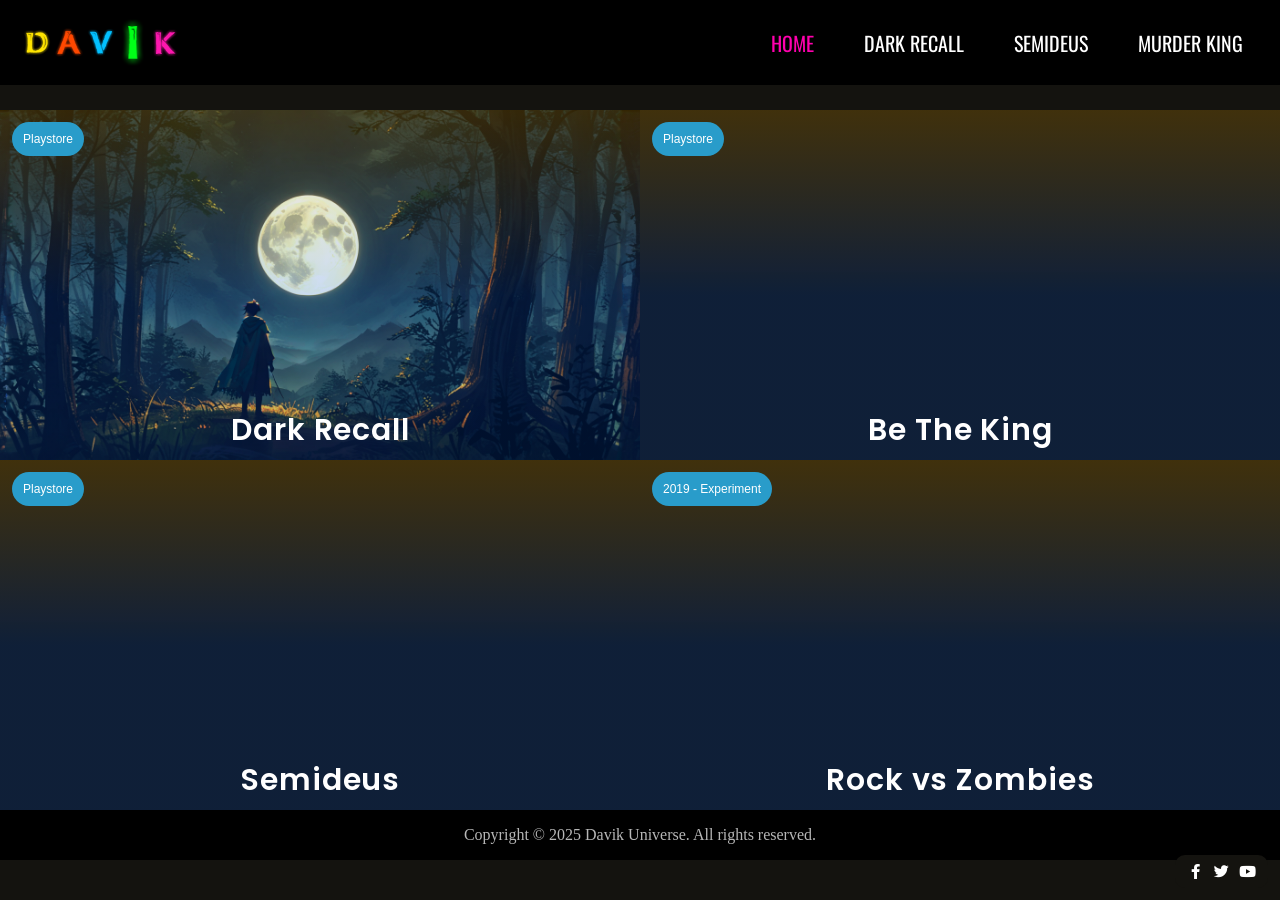
==== index.html @ db306e78 "update github page" ====
<!DOCTYPE html>
<html lang="en-US">

<head>
	<meta charset="UTF-8">
	<meta name="viewport" content="width=device-width, initial-scale=1">
	<link rel="profile" href="https://gmpg.org/xfn/11">
	<title>D A V I K</title>
	<link rel="shortcut icon" type="image/x-icon" href="public/img/tab_icon.png" />
	<link rel="canonical" href="https://davikuniverse.org/" />

	<link rel="stylesheet" id="elementor-frontend-css" href="public/styles/frontendmin2.css?ver=3.5.3" media="all" />
	<link rel="stylesheet" id="elementor-pro-css" href="public/styles/frontendmin.css?ver=3.4.1" media="all" />
	<link rel="stylesheet" id="jet-blog-css" href="public/styles/jet-blog.css?ver=2.2.12" media="all" />
	<link rel="stylesheet" href="https://cdnjs.cloudflare.com/ajax/libs/font-awesome/6.0.0-beta2/css/all.min.css"
		integrity="sha512-YWzhKL2whUzgiheMoBFwW8CKV4qpHQAEuvilg9FAn5VJUDwKZZxkJNuGM4XkWuk94WCrrwslk8yWNGmY1EduTA=="
		crossorigin="anonymous" referrerpolicy="no-referrer" />
	<link rel="stylesheet" id="elementor-post-151754-css" href="public/styles/post-151754.css?ver=1636825092"
		media="all" />
	<link rel="stylesheet" id="elementor-post-161550-css" href="public/styles/post-161550.css?ver=1636825093"
		media="all" />
	<link rel="stylesheet" id="elementor-post-151733-css" href="public/styles/post-151733.css?ver=1636825093"
		media="all" />
	<link crossorigin="anonymous" rel="stylesheet" id="google-fonts-1-css"
		href="https://fonts.googleapis.com/css?family=Roboto%3A100%2C100italic%2C200%2C200italic%2C300%2C300italic%2C400%2C400italic%2C500%2C500italic%2C600%2C600italic%2C700%2C700italic%2C800%2C800italic%2C900%2C900italic%7CRoboto+Slab%3A100%2C100italic%2C200%2C200italic%2C300%2C300italic%2C400%2C400italic%2C500%2C500italic%2C600%2C600italic%2C700%2C700italic%2C800%2C800italic%2C900%2C900italic%7CRubik%3A100%2C100italic%2C200%2C200italic%2C300%2C300italic%2C400%2C400italic%2C500%2C500italic%2C600%2C600italic%2C700%2C700italic%2C800%2C800italic%2C900%2C900italic%7CPoppins%3A100%2C100italic%2C200%2C200italic%2C300%2C300italic%2C400%2C400italic%2C500%2C500italic%2C600%2C600italic%2C700%2C700italic%2C800%2C800italic%2C900%2C900italic%7COswald%3A100%2C100italic%2C200%2C200italic%2C300%2C300italic%2C400%2C400italic%2C500%2C500italic%2C600%2C600italic%2C700%2C800%2C800italic%2C900%2C900italic&#038;display=auto&#038;ver=6.2.2"
		media="all" />

	<script async src="https://pagead2.googlesyndication.com/pagead/js/adsbygoogle.js?client=ca-pub-2590987192817381"
		crossorigin="anonymous"></script>

	<style>
		:root {
			--page-bg: rgb(20, 19, 15);
			--social-bg: rgb(20, 19, 15);
			--footer-text: rgb(183, 183, 183);
			--logo-height: 32px;
		}

		* {
			box-sizing: border-box;
		}

		body {
			margin: 0;
			background-color: var(--page-bg);
			overflow-x: hidden;
		}

		.site {
			display: flex;
			flex-direction: column;
			min-height: 100vh;
		}

		.site__header,
		.site__footer,
		.site-content {
			width: 100%;
		}

		.social-bar {
			position: fixed;
			bottom: 12px;
			right: 12px;
			display: inline-flex;
			gap: 10px;
			align-items: center;
			justify-content: center;
			padding: 6px 10px;
			background-color: var(--social-bg);
			border-radius: 10px;
			z-index: 20;
		}

		.logo {
			display: block;
			padding: 10px;
			height: auto;
			width: 150px;
		}

		.logo-wordmark {
			display: inline-flex;
			align-items: center;
			gap: 2px;
			padding: 10px 0 10px 10px;
			flex-wrap: nowrap;
		}

		.logo-letter {
			display: block;
			height: var(--logo-height);
			width: 30px;
			object-fit: contain;
			transform-origin: center center;
			animation: logo-letter-pulse 1800ms ease-in-out infinite;
		}

		.logo-letter:nth-child(1) {
			animation-delay: 0ms;
		}

		.logo-letter:nth-child(2) {
			animation-delay: 140ms;
		}

		.logo-letter:nth-child(3) {
			animation-delay: 280ms;
		}

		.logo-letter:nth-child(4) {
			animation-delay: 420ms;
		}

		.logo-letter:nth-child(5) {
			animation-delay: 560ms;
		}

		.header-inner {
			display: flex;
			align-items: center;
			justify-content: space-between;
			padding: 8px 12px;
			gap: 12px;
		}

		.header-inner .logo-box {
			flex: 0 0 auto;
		}

		.header-inner .header-nav {
			flex: 1 1 auto;
			display: flex;
			justify-content: flex-end;
		}

		.tiles-section {
			font-family: Georgia, "Times New Roman", Times, serif;
		}

		.tiles-section .jet-smart-tiles-slide__wrap {
			font-family: "Gill Sans", "Gill Sans MT", Calibri, "Trebuchet MS", sans-serif;
		}

		.tile {
			background-size: cover;
			background-position: center;
		}

		.tile--semideus {
			background-image: url("https://i.imgur.com/PAL77GU.png");
		}

		.tile--king {
			background-image: url("https://imgur.com/LUqsk7x.jpg");
		}

		.tile--zombies {
			background-image: url("https://i.imgur.com/p31Uu0K.png");
		}

		.tile--dark_recall {
			background-image: url("public/img/dark_recall.png");
		}

		.jet-smart-tiles__box {
			position: relative;
			overflow: hidden;
			transition: transform 1000ms cubic-bezier(0.22, 0.61, 0.36, 1), box-shadow 1000ms cubic-bezier(0.22, 0.61, 0.36, 1), filter 1000ms cubic-bezier(0.22, 0.61, 0.36, 1);
			will-change: transform;
			/* hint for smoother transforms */
		}

		.jet-smart-tiles__box:hover {
			transform: translateY(-4px) scale(1.01);
			box-shadow: 0 12px 32px rgba(0, 0, 0, 0.35), 0 0 18px rgba(255, 255, 255, 0.12);
			filter: brightness(1.12) saturate(1.18) contrast(1.08);
		}

		.jet-smart-tiles__box-content {
			position: absolute;
			left: 0;
			right: 0;
			bottom: 12px;
			display: flex;
			justify-content: center;
			align-items: flex-end;
			text-align: center;
			padding: 0 12px;
		}

		.tile__title {
			font-family: cursive;
			display: inline-block;
			transition: transform 500ms cubic-bezier(0.22, 0.61, 0.36, 1);
			will-change: transform;
		}

		.jet-smart-tiles__box:hover .tile__title {
			transform: scale(1.2);
			color: #ffeb7a;
			text-shadow: 0 0 8px rgb(242, 255, 0), 0 0 16px rgba(255, 242, 0, 0.98);
			animation: title-pulse 1200ms ease-in-out infinite;
		}

		.jet-smart-tiles__terms-link {
			position: absolute;
			top: 12px;
			left: 12px;
			transform: none;
			display: inline-block;
			padding: 6px 10px;
			background: rgba(0, 0, 0, 0.35);
			color: #fff;
			border-radius: 6px;
			text-decoration: none;
			transition: opacity 180ms ease;
			backface-visibility: hidden;
			-webkit-font-smoothing: antialiased;
			-moz-osx-font-smoothing: grayscale;
			pointer-events: auto;
		}

		@keyframes title-pulse {
			0% {
				transform: scale(1.2);
			}

			50% {
				transform: scale(1.28);
			}

			100% {
				transform: scale(1.2);
			}
		}


		.firefly-layer {
			position: fixed;
			inset: 0;
			pointer-events: none;
			overflow: hidden;
			z-index: 10;
		}

		.firefly {
			position: absolute;
			background-repeat: no-repeat;
			background-size: contain;
			opacity: 0;
			animation: firefly-fade 1200ms ease-out forwards;
			filter: drop-shadow(0 0 6px rgba(255, 255, 200, 0.7));
		}

		@keyframes firefly-fade {
			0% {
				opacity: 0;
				transform: translate(0, 0) scale(0.5);
			}

			40% {
				opacity: 1;
			}

			100% {
				opacity: 0;
				transform: translate(var(--drift-x, 0px), var(--drift-y, -12px)) scale(1.05);
			}
		}

		.footer-text {
			margin: 0;
			padding: 16px 0;
			text-align: center;
			color: var(--footer-text);
		}

		.dark-recall-overlay {
			position: fixed;
			inset: 0;
			display: none;
			align-items: flex-start;
			justify-content: center;
			background: rgba(0, 0, 0, 0.75);
			backdrop-filter: blur(4px);
			z-index: 40;
			padding: 24px 12px;
			overflow-y: auto;
		}

		.dark-recall-overlay.is-active {
			display: flex;
		}

		.dark-recall-modal {
			background: rgba(20, 20, 20, 0.92);
			border: 1px solid rgba(255, 255, 255, 0.08);
			box-shadow: 0 20px 40px rgba(0, 0, 0, 0.5);
			border-radius: 12px;
			max-width: 1100px;
			width: 100%;
			padding: 20px;
			max-height: calc(100vh - 48px);
			overflow: auto;
		}

		.dark-recall-header {
			display: flex;
			align-items: center;
			justify-content: space-between;
			color: #f7f7f7;
			margin-bottom: 14px;
		}

		.dark-recall-grid {
			display: grid;
			grid-template-columns: repeat(auto-fit, minmax(240px, 1fr));
			gap: 12px;
		}

		.dark-recall-grid img {
			width: 100%;
			height: 100%;
			object-fit: cover;
			border-radius: 10px;
			box-shadow: 0 8px 22px rgba(0, 0, 0, 0.35), 0 0 12px rgba(255, 255, 255, 0.18);
			animation: demo-pulse 2200ms cubic-bezier(0.4, 0, 0.2, 1) infinite;
			animation-delay: var(--pulse-delay, 0ms);
		}

		.dark-close {
			background: transparent;
			border: 1px solid rgba(255, 255, 255, 0.25);
			color: #f7f7f7;
			border-radius: 999px;
			padding: 6px 12px;
			cursor: pointer;
			transition: background 180ms ease, transform 180ms ease;
		}

		.dark-close:hover {
			background: rgba(255, 255, 255, 0.08);
			transform: translateY(-1px);
		}

		.dark-recall-grid img:nth-child(1) {
			--pulse-delay: 0ms;
		}

		.dark-recall-grid img:nth-child(2) {
			--pulse-delay: 180ms;
		}

		.dark-recall-grid img:nth-child(3) {
			--pulse-delay: 340ms;
		}

		.dark-recall-grid img:nth-child(4) {
			--pulse-delay: 520ms;
		}

		@keyframes demo-pulse {
			0% {
				transform: scale(1);
			}

			45% {
				transform: scale(1.02);
			}

			100% {
				transform: scale(1);
			}
		}

		@keyframes logo-letter-pulse {
			0%,
			100% {
				transform: scale(1);
			}

			50% {
				transform: scale(1.1);
			}
		}

		@media (max-width: 767px) {

			/* Stack tiles vertically and allow scrolling on small screens */
			.tiles-section .jet-smart-tiles-slide__wrap {
				display: flex;
				flex-direction: column;
				gap: 12px;
				min-height: auto;
				height: auto;
				max-height: none;
				overflow-y: auto;
				padding-bottom: 12px;
			}

			.tiles-section .jet-smart-tiles {
				width: 100%;
			}

			/* Keep tile aspect ratio on mobile so backgrounds don't get squashed */
			.tiles-section .jet-smart-tiles__box {
				aspect-ratio: 16 / 9;
				height: auto;
				min-height: calc(100vw * 9 / 16);
			}
		}
	</style>
</head>

<body class="site" itemtype="https://schema.org/WebPage" itemscope="itemscope">
	<header class="site__header elementor elementor-161550 elementor-location-header" data-elementor-type="header"
		data-elementor-id="161550" data-elementor-settings="[]">
		<div class="elementor-element elementor-element-4b29fe0 elementor-shape-square elementor-grid-0 elementor-widget-social-icons"
			data-id="4b29fe0" data-element_type="widget" data-widget_type="social-icons.default">
			<div class="elementor-widget-container social-bar">
				<div class="elementor-grid">
					<span class="elementor-grid-item">
						<a class="elementor-icon elementor-social-icon elementor-social-icon-facebook-f elementor-animation-pop elementor-repeater-item-eb69bff"
							href="https://www.facebook.com/davikuniverse" target="_blank">
							<span class="elementor-screen-only">Facebook-f</span>
							<i class="fab fa-facebook-f"></i>
						</a>
					</span>
					<span class="elementor-grid-item">
						<a class="elementor-icon elementor-social-icon elementor-social-icon-twitter elementor-animation-pop elementor-repeater-item-19c650d"
							href="https://twitter.com/davikuniverse" target="_blank">
							<span class="elementor-screen-only">Twitter</span>
							<i class="fab fa-twitter"></i>
						</a>
					</span>
					<span class="elementor-grid-item">
						<a class="elementor-icon elementor-social-icon elementor-social-icon-youtube elementor-animation-pop elementor-repeater-item-9fb6d05"
							href="https://www.youtube.com/@davidle1407/featured" target="_blank">
							<span class="elementor-screen-only">Youtube</span>
							<i class="fab fa-youtube"></i>
						</a>
					</span>
				</div>
			</div>
		</div>

		<section
			class="elementor-section elementor-top-section elementor-element elementor-element-14152f4 elementor-section-boxed"
			data-id="14152f4" data-element_type="section"
			data-settings="{&quot;background_background&quot;:&quot;classic&quot;}">
			<div class="header-inner">
				<div class="logo-box">
					<div class="logo-wordmark" role="img" aria-label="Davik Universe">
						<img class="logo-letter" src="public/img/txt_D.png" alt="D" />
						<img class="logo-letter" src="public/img/txt_A.png" alt="A" />
						<img class="logo-letter" src="public/img/txt_V.png" alt="V" />
						<img class="logo-letter" src="public/img/txt_I.png" alt="I" />
						<img class="logo-letter" src="public/img/txt_K.png" alt="K" />
					</div>
				</div>
				<div class="elementor-element elementor-element-d98be98 elementor-nav-menu__align-right header-nav">
					<nav role="navigation"
						class="elementor-nav-menu--main elementor-nav-menu--layout-horizontal e--pointer-background e--animation-fade">
						<ul id="menu-1-d98be98" class="elementor-nav-menu">
							<li
								class="menu-item menu-item-type-post_type menu-item-object-page menu-item-home current-menu-item page_item page-item-151754 current_page_item menu-item-151768">
								<a href="https://davikuniverse.org/" aria-current="page"
									class="elementor-item elementor-item-active menu-link">Home</a>
							</li>
							<li class="menu-item menu-item-type-post_type menu-item-object-page menu-item-136692">
								<a href="dark-recall-privacy-policy.html"
									class="elementor-item menu-link">Dark Recall</a>
							</li>
							<li class="menu-item menu-item-type-post_type menu-item-object-page menu-item-136692">
								<a href="semideus-privacy-policy.html"
									class="elementor-item menu-link">Semideus</a>
							</li>
							<li class="menu-item menu-item-type-post_type menu-item-object-page menu-item-136692">
								<a href="murderking-privacy-policy.html"
									class="elementor-item menu-link">Murder King</a>
							</li>
						</ul>
					</nav>
				</div>
			</div>
		</section>
	</header>

	<main id="content" class="site-content">
		<div data-elementor-type="wp-post" data-elementor-id="151754" class="elementor elementor-151754"
			data-elementor-settings="[]">
			<section
				class="tiles-section elementor-section elementor-top-section elementor-element elementor-element-64cb436f elementor-section-stretched elementor-section-boxed elementor-section-height-default elementor-section-height-default"
				data-id="64cb436f" data-element_type="section"
				data-settings="{&quot;stretch_section&quot;:&quot;section-stretched&quot;}">
				<div class="elementor-element elementor-element-f50508d elementor-widget elementor-widget-jet-blog-smart-tiles"
					data-id="f50508d" data-element_type="widget" data-widget_type="jet-blog-smart-tiles.default">
					<div class="jet-smart-tiles-slide__wrap layout-2-x">
						<div class="jet-smart-tiles">
							<div class="jet-smart-tiles__box tile tile--dark_recall">
								<a href="https://play.google.com/store/apps/details?id=com.davik.dark_recall"
									class="jet-smart-tiles__terms-link jet-smart-tiles__terms-link--21">Playstore</a>
								<div class="jet-smart-tiles__box-content">
									<div class="jet-smart-tiles__box-title tile__title">Dark Recall</div>
								</div>
							</div>
						</div>
						<div class="jet-smart-tiles">
							<div class="jet-smart-tiles__box tile tile--king">
								<a href="https://play.google.com/store/apps/details?id=com.phucle.murderking"
									class="jet-smart-tiles__terms-link jet-smart-tiles__terms-link--21">Playstore</a>
								<div class="jet-smart-tiles__box-content">
									<div class="jet-smart-tiles__box-title tile__title">Be The King</div>
								</div>
							</div>
						</div>

						<div class="jet-smart-tiles">
							<div class="jet-smart-tiles__box tile tile--semideus">
								<a href="https://play.google.com/store/apps/details?id=com.davik.semideus"
									class="jet-smart-tiles__terms-link jet-smart-tiles__terms-link--21">Playstore</a>
								<div class="jet-smart-tiles__box-content">
									<div class="jet-smart-tiles__box-title tile__title">Semideus</div>
								</div>
							</div>
						</div>

						<div class="jet-smart-tiles">
							<div class="jet-smart-tiles__box tile tile--zombies">
								<a class="jet-smart-tiles__terms-link jet-smart-tiles__terms-link--21">2019 - Experiment
								</a>
								<div class="jet-smart-tiles__box-content">
									<div class="jet-smart-tiles__box-title tile__title">Rock vs Zombies</div>
								</div>
							</div>
						</div>
					</div>
				</div>
			</section>
		</div>
	</main>

	<footer class="site__footer elementor elementor-151733 elementor-location-footer" data-elementor-type="footer"
		data-elementor-id="151733" data-elementor-settings="[]">
		<section
			class="elementor-section elementor-top-section elementor-element elementor-element-102b1ff0 elementor-section-content-middle elementor-section-boxed elementor-section-height-default elementor-section-height-default"
			data-id="102b1ff0" data-element_type="section"
			data-settings="{&quot;background_background&quot;:&quot;classic&quot;}">
			<div class="elementor-column elementor-col-100 elementor-top-column elementor-element elementor-element-6660397a"
				data-id="6660397a" data-element_type="column">
				<div class="elementor-widget-wrap">
					<div class="elementor-element elementor-element-e89cd31 elementor-widget elementor-widget-text-editor"
						data-id="e89cd31" data-element_type="widget" data-widget_type="text-editor.default">
						<p class="footer-text">Copyright © 2025 Davik Universe. All rights reserved.</p>
					</div>
				</div>
			</div>
		</section>
	</footer>
	<div class="dark-recall-overlay" id="darkRecallOverlay" aria-hidden="true">
		<div class="dark-recall-modal">
			<div class="dark-recall-header">
				<h3 style="margin: 0; font-family: 'Oswald', sans-serif; letter-spacing: 0.5px;">Dark Recall Preview
				</h3>
				<button class="dark-close" id="darkRecallClose" type="button">Close</button>
			</div>
			<div class="dark-recall-grid">
				<img src="public/img/demo1.webp" alt="Dark Recall Demo 1" />
				<img src="public/img/demo2.webp" alt="Dark Recall Demo 2" />
				<img src="public/img/demo3.webp" alt="Dark Recall Demo 3" />
				<img src="public/img/demo4.webp" alt="Dark Recall Demo 4" />
			</div>
		</div>
	</div>
	<script>
		(() => {
			const layer = document.createElement("div");
			layer.className = "firefly-layer";
			document.body.appendChild(layer);

			const fireflyImg = "public/img/firefly.png";
			const maxFireflies = 60;
			let lastSpawn = 0;

			function spawnFirefly(x, y, opts = {}) {
				const { upward = false, tight = false } = opts;

				if (layer.childElementCount > maxFireflies && layer.firstChild) {
					layer.firstChild.remove();
				}

				const el = document.createElement("span");
				el.className = "firefly";

				const size = 10 + Math.random() * 12;
				const angle = upward
					? (-Math.PI / 2) + (Math.random() - 0.5) * 0.8 // mostly upward
					: Math.random() * Math.PI * 2;
				const radius = tight ? 4 + Math.random() * 8 : 12 + Math.random() * 24;
				const offsetX = Math.cos(angle) * radius;
				const offsetY = Math.sin(angle) * radius;

				el.style.width = `${size}px`;
				el.style.height = `${size}px`;
				el.style.left = `${x + offsetX}px`;
				el.style.top = `${y + offsetY}px`;
				el.style.setProperty("--drift-x", `${offsetX * (upward ? 0.45 : 0.6)}px`);
				el.style.setProperty("--drift-y", `${(upward ? -Math.abs(offsetY) * 1.8 : offsetY * 0.6) - 20}px`);
				el.style.backgroundImage = `url(${fireflyImg})`;

				layer.appendChild(el);
				el.addEventListener("animationend", () => el.remove());
			}

			const hoverTimers = new WeakMap();
			const tiles = document.querySelectorAll(".jet-smart-tiles__box");

			tiles.forEach((box) => {
				box.addEventListener("mouseenter", () => {
					const title = box.querySelector(".tile__title");
					if (!title || hoverTimers.has(box)) return;

					const spawnFromTitle = () => {
						const rect = title.getBoundingClientRect();
						const randX = rect.left + Math.random() * rect.width;
						const baseY = rect.top + rect.height * 0.6;
						spawnFirefly(randX, baseY, { upward: true, tight: true });
					};

					spawnFromTitle();
					const id = window.setInterval(spawnFromTitle, 160);
					hoverTimers.set(box, id);
				});

				box.addEventListener("mouseleave", () => {
					const id = hoverTimers.get(box);
					if (id) {
						clearInterval(id);
						hoverTimers.delete(box);
						window.clearInterval(id);
					}
				});
			});

			const logoWordmark = document.querySelector(".logo-wordmark");
			if (logoWordmark) {
				const spawnFromLogo = () => {
					const rect = logoWordmark.getBoundingClientRect();
					const randX = rect.left + Math.random() * rect.width;
					const randY = rect.top + Math.random() * rect.height;
					spawnFirefly(randX, randY, { tight: true });
				};

				spawnFromLogo();
				window.setInterval(spawnFromLogo, 700);
			}

			document.addEventListener("pointermove", (event) => {
				const now = Date.now();
				if (now - lastSpawn < 40) return;
				lastSpawn = now;
				spawnFirefly(event.clientX, event.clientY);
			});

			const darkTile = document.querySelector(".tile--dark_recall");
			const overlay = document.getElementById("darkRecallOverlay");
			const closeBtn = document.getElementById("darkRecallClose");

			const closeOverlay = () => {
				if (overlay) overlay.classList.remove("is-active");
			};

			if (darkTile && overlay) {
				darkTile.addEventListener("click", (e) => {
					if (e.target.closest('.jet-smart-tiles__terms-link')) {
						return;
					}
					e.preventDefault();
					overlay.classList.add("is-active");
				});
			}

			if (closeBtn) {
				closeBtn.addEventListener("click", closeOverlay);
			}

			if (overlay) {
				overlay.addEventListener("click", (e) => {
					if (e.target === overlay) {
						closeOverlay();
					}
				});
			}
		})();
	</script>
</body>

</html>
---- public/styles/jet-blog.css ----
.jet-smart-listing {
    display: -webkit-box;
    display: -webkit-flex;
    display: -ms-flexbox;
    display: flex;
    -webkit-flex-wrap: wrap;
    -ms-flex-wrap: wrap;
    flex-wrap: wrap;
    margin-left: -10px;
    margin-right: -10px;
    margin-bottom: 40px
}

.jet-smart-listing-wrap {
    position: relative
}

.jet-smart-listing__featured {
    display: -webkit-box;
    display: -webkit-flex;
    display: -ms-flexbox;
    display: flex;
    -webkit-box-orient: vertical;
    -webkit-box-direction: normal;
    -webkit-flex-direction: column;
    -ms-flex-direction: column;
    flex-direction: column;
    margin: 10px;
    position: relative;
    overflow: hidden;
    -webkit-transform: translateY(20px);
    -ms-transform: translateY(20px);
    transform: translateY(20px);
    opacity: 0;
    -webkit-animation: appear 400ms forwards;
    animation: appear 400ms forwards
}

.jet-smart-listing__featured.featured-layout-boxed {
    -webkit-background-size: cover;
    background-size: cover;
    -webkit-box-pack: end;
    -webkit-justify-content: flex-end;
    -ms-flex-pack: end;
    justify-content: flex-end
}

.jet-smart-listing__featured.featured-position-top {
    width: 100%;
    max-width: 100%
}

.jet-smart-listing__featured.featured-img-left {
    -webkit-box-orient: horizontal;
    -webkit-box-direction: normal;
    -webkit-flex-direction: row;
    -ms-flex-direction: row;
    flex-direction: row
}

@media (max-width: 1024px) {
    .jet-smart-listing__featured.featured-img-left {
        -webkit-flex-wrap: wrap;
        -ms-flex-wrap: wrap;
        flex-wrap: wrap
    }
}

.jet-smart-listing__featured.featured-img-right {
    -webkit-box-orient: horizontal;
    -webkit-box-direction: reverse;
    -webkit-flex-direction: row-reverse;
    -ms-flex-direction: row-reverse;
    flex-direction: row-reverse
}

@media (max-width: 1024px) {
    .jet-smart-listing__featured.featured-img-right {
        -webkit-flex-wrap: wrap;
        -ms-flex-wrap: wrap;
        flex-wrap: wrap
    }
}

.jet-smart-listing__featured-box-link {
    display: -webkit-box;
    display: -webkit-flex;
    display: -ms-flexbox;
    display: flex;
    -webkit-box-orient: vertical;
    -webkit-box-direction: normal;
    -webkit-flex-direction: column;
    -ms-flex-direction: column;
    flex-direction: column;
    height: 100%;
    -webkit-box-pack: end;
    -webkit-justify-content: flex-end;
    -ms-flex-pack: end;
    justify-content: flex-end;
    padding: 15px;
    position: relative
}

.jet-smart-listing__featured-box-link:before {
    position: absolute;
    left: 0;
    top: 0;
    right: 0;
    bottom: 0;
    content: '';
    z-index: 1
}

.jet-smart-listing__featured-box-link>* {
    position: relative;
    z-index: 2
}

.featured-img-left .jet-smart-listing__featured-content {
    -webkit-box-flex: 1;
    -webkit-flex-grow: 1;
    -ms-flex-positive: 1;
    flex-grow: 1
}

.featured-img-left.has-post-thumb .jet-smart-listing__featured-content {
    margin-left: 20px
}

.featured-img-right.has-post-thumb .jet-smart-listing__featured-content {
    margin-right: 20px
}

.featured-img-top.has-post-thumb .jet-smart-listing__featured-content {
    margin-top: 20px
}

.jet-smart-listing.has-featured-position-left,
.jet-smart-listing.has-featured-position-right {
    -webkit-flex-wrap: nowrap;
    -ms-flex-wrap: nowrap;
    flex-wrap: nowrap
}

@media (max-width: 1024px) {

    .jet-smart-listing.has-featured-position-left,
    .jet-smart-listing.has-featured-position-right {
        -webkit-flex-wrap: wrap;
        -ms-flex-wrap: wrap;
        flex-wrap: wrap
    }
}

.jet-smart-listing.has-featured-position-right {
    -webkit-box-orient: horizontal;
    -webkit-box-direction: reverse;
    -webkit-flex-direction: row-reverse;
    -ms-flex-direction: row-reverse;
    flex-direction: row-reverse
}

.elementor .elementor-inner .jet-smart-listing__more {
    -webkit-transition: all 200ms;
    -o-transition: all 200ms;
    transition: all 200ms;
    display: -webkit-inline-box;
    display: -webkit-inline-flex;
    display: -ms-inline-flexbox;
    display: inline-flex;
    -webkit-box-align: center;
    -webkit-align-items: center;
    -ms-flex-align: center;
    align-items: center
}

.elementor .elementor-inner .jet-smart-listing__more-wrap {
    display: -webkit-box;
    display: -webkit-flex;
    display: -ms-flexbox;
    display: flex
}

.elementor .elementor-inner .jet-smart-listing__more-icon {
    margin-left: 5px;
    text-decoration: none
}

.elementor .elementor-inner .jet-smart-listing__more-text {
    display: inline-block;
    -webkit-box-ordinal-group: 1;
    -webkit-order: 0;
    -ms-flex-order: 0;
    order: 0
}

.jet-smart-listing__posts {
    display: -webkit-box;
    display: -webkit-flex;
    display: -ms-flexbox;
    display: flex;
    -webkit-flex-wrap: wrap;
    -ms-flex-wrap: wrap;
    flex-wrap: wrap;
    margin-left: 10px;
    margin-right: 10px;
    -webkit-align-self: flex-start;
    -ms-flex-item-align: start;
    align-self: flex-start
}

.has-featured-position-top .jet-smart-listing__posts,
.no-featured .jet-smart-listing__posts {
    max-width: 100%;
    -webkit-flex-basis: 100%;
    -ms-flex-preferred-size: 100%;
    flex-basis: 100%
}

@media (max-width: 1024px) {
    .jet-smart-listing__posts {
        max-width: 100% !important;
        -webkit-flex-basis: 100% !important;
        -ms-flex-preferred-size: 100% !important;
        flex-basis: 100% !important
    }
}

.columns-1 .jet-smart-listing__posts .jet-smart-listing__post-wrapper {
    max-width: 100%;
    -webkit-box-flex: 0;
    -webkit-flex: 0 0 100%;
    -ms-flex: 0 0 100%;
    flex: 0 0 100%
}

.columns-2 .jet-smart-listing__posts .jet-smart-listing__post-wrapper {
    max-width: 50%;
    -webkit-box-flex: 0;
    -webkit-flex: 0 0 50%;
    -ms-flex: 0 0 50%;
    flex: 0 0 50%
}

.columns-3 .jet-smart-listing__posts .jet-smart-listing__post-wrapper {
    max-width: 33.33333%;
    -webkit-box-flex: 0;
    -webkit-flex: 0 0 33.33333%;
    -ms-flex: 0 0 33.33333%;
    flex: 0 0 33.33333%
}

.columns-4 .jet-smart-listing__posts .jet-smart-listing__post-wrapper {
    max-width: 25%;
    -webkit-box-flex: 0;
    -webkit-flex: 0 0 25%;
    -ms-flex: 0 0 25%;
    flex: 0 0 25%
}

.columns-5 .jet-smart-listing__posts .jet-smart-listing__post-wrapper {
    max-width: 20%;
    -webkit-box-flex: 0;
    -webkit-flex: 0 0 20%;
    -ms-flex: 0 0 20%;
    flex: 0 0 20%
}

.columns-6 .jet-smart-listing__posts .jet-smart-listing__post-wrapper {
    max-width: 16.66667%;
    -webkit-box-flex: 0;
    -webkit-flex: 0 0 16.66667%;
    -ms-flex: 0 0 16.66667%;
    flex: 0 0 16.66667%
}

.columns-7 .jet-smart-listing__posts .jet-smart-listing__post-wrapper {
    max-width: 14.28571%;
    -webkit-box-flex: 0;
    -webkit-flex: 0 0 14.28571%;
    -ms-flex: 0 0 14.28571%;
    flex: 0 0 14.28571%
}

.columns-8 .jet-smart-listing__posts .jet-smart-listing__post-wrapper {
    max-width: 12.5%;
    -webkit-box-flex: 0;
    -webkit-flex: 0 0 12.5%;
    -ms-flex: 0 0 12.5%;
    flex: 0 0 12.5%
}

@media (max-width: 1024px) {
    .columns-tablet-1 .jet-smart-listing__posts .jet-smart-listing__post-wrapper {
        max-width: 100%;
        -webkit-box-flex: 0;
        -webkit-flex: 0 0 100%;
        -ms-flex: 0 0 100%;
        flex: 0 0 100%
    }

    .columns-tablet-2 .jet-smart-listing__posts .jet-smart-listing__post-wrapper {
        max-width: 50%;
        -webkit-box-flex: 0;
        -webkit-flex: 0 0 50%;
        -ms-flex: 0 0 50%;
        flex: 0 0 50%
    }

    .columns-tablet-3 .jet-smart-listing__posts .jet-smart-listing__post-wrapper {
        max-width: 33.33333%;
        -webkit-box-flex: 0;
        -webkit-flex: 0 0 33.33333%;
        -ms-flex: 0 0 33.33333%;
        flex: 0 0 33.33333%
    }

    .columns-tablet-4 .jet-smart-listing__posts .jet-smart-listing__post-wrapper {
        max-width: 25%;
        -webkit-box-flex: 0;
        -webkit-flex: 0 0 25%;
        -ms-flex: 0 0 25%;
        flex: 0 0 25%
    }

    .columns-tablet-5 .jet-smart-listing__posts .jet-smart-listing__post-wrapper {
        max-width: 20%;
        -webkit-box-flex: 0;
        -webkit-flex: 0 0 20%;
        -ms-flex: 0 0 20%;
        flex: 0 0 20%
    }

    .columns-tablet-6 .jet-smart-listing__posts .jet-smart-listing__post-wrapper {
        max-width: 16.66667%;
        -webkit-box-flex: 0;
        -webkit-flex: 0 0 16.66667%;
        -ms-flex: 0 0 16.66667%;
        flex: 0 0 16.66667%
    }

    .columns-tablet-7 .jet-smart-listing__posts .jet-smart-listing__post-wrapper {
        max-width: 14.28571%;
        -webkit-box-flex: 0;
        -webkit-flex: 0 0 14.28571%;
        -ms-flex: 0 0 14.28571%;
        flex: 0 0 14.28571%
    }

    .columns-tablet-8 .jet-smart-listing__posts .jet-smart-listing__post-wrapper {
        max-width: 12.5%;
        -webkit-box-flex: 0;
        -webkit-flex: 0 0 12.5%;
        -ms-flex: 0 0 12.5%;
        flex: 0 0 12.5%
    }
}

@media (max-width: 767px) {
    .columns-mobile-1 .jet-smart-listing__posts .jet-smart-listing__post-wrapper {
        max-width: 100%;
        -webkit-box-flex: 0;
        -webkit-flex: 0 0 100%;
        -ms-flex: 0 0 100%;
        flex: 0 0 100%
    }

    .columns-mobile-2 .jet-smart-listing__posts .jet-smart-listing__post-wrapper {
        max-width: 50%;
        -webkit-box-flex: 0;
        -webkit-flex: 0 0 50%;
        -ms-flex: 0 0 50%;
        flex: 0 0 50%
    }

    .columns-mobile-3 .jet-smart-listing__posts .jet-smart-listing__post-wrapper {
        max-width: 33.33333%;
        -webkit-box-flex: 0;
        -webkit-flex: 0 0 33.33333%;
        -ms-flex: 0 0 33.33333%;
        flex: 0 0 33.33333%
    }

    .columns-mobile-4 .jet-smart-listing__posts .jet-smart-listing__post-wrapper {
        max-width: 25%;
        -webkit-box-flex: 0;
        -webkit-flex: 0 0 25%;
        -ms-flex: 0 0 25%;
        flex: 0 0 25%
    }

    .columns-mobile-5 .jet-smart-listing__posts .jet-smart-listing__post-wrapper {
        max-width: 20%;
        -webkit-box-flex: 0;
        -webkit-flex: 0 0 20%;
        -ms-flex: 0 0 20%;
        flex: 0 0 20%
    }

    .columns-mobile-6 .jet-smart-listing__posts .jet-smart-listing__post-wrapper {
        max-width: 16.66667%;
        -webkit-box-flex: 0;
        -webkit-flex: 0 0 16.66667%;
        -ms-flex: 0 0 16.66667%;
        flex: 0 0 16.66667%
    }

    .columns-mobile-7 .jet-smart-listing__posts .jet-smart-listing__post-wrapper {
        max-width: 14.28571%;
        -webkit-box-flex: 0;
        -webkit-flex: 0 0 14.28571%;
        -ms-flex: 0 0 14.28571%;
        flex: 0 0 14.28571%
    }

    .columns-mobile-8 .jet-smart-listing__posts .jet-smart-listing__post-wrapper {
        max-width: 12.5%;
        -webkit-box-flex: 0;
        -webkit-flex: 0 0 12.5%;
        -ms-flex: 0 0 12.5%;
        flex: 0 0 12.5%
    }
}

.jet-smart-listing__post {
    display: -webkit-box;
    display: -webkit-flex;
    display: -ms-flexbox;
    display: flex;
    -webkit-align-content: flex-start;
    -ms-flex-line-pack: start;
    align-content: flex-start;
    margin-top: 10px;
    margin-bottom: 10px;
    position: relative;
    -webkit-animation: appear 400ms forwards;
    animation: appear 400ms forwards;
    -webkit-transform: translateY(20px);
    -ms-transform: translateY(20px);
    transform: translateY(20px);
    opacity: 0
}

.jet-smart-listing__post.has-thumb-postion-right {
    -webkit-box-orient: horizontal;
    -webkit-box-direction: reverse;
    -webkit-flex-direction: row-reverse;
    -ms-flex-direction: row-reverse;
    flex-direction: row-reverse
}

.jet-smart-listing__post.has-thumb-postion-top {
    -webkit-flex-wrap: wrap;
    -ms-flex-wrap: wrap;
    flex-wrap: wrap
}

.jet-smart-listing__post-thumbnail {
    -webkit-box-flex: 0;
    -webkit-flex: 0 0 auto;
    -ms-flex: 0 0 auto;
    flex: 0 0 auto
}

.jet-smart-listing__post-thumbnail img {
    display: block;
    width: 100%;
    height: auto
}

.has-thumb-postion-top .jet-smart-listing__post-thumbnail {
    -webkit-box-flex: 1;
    -webkit-flex: 1 0 100%;
    -ms-flex: 1 0 100%;
    flex: 1 0 100%;
    width: 100%;
    max-width: 100%
}

.featured-img-left .jet-smart-listing__post-thumbnail {
    -webkit-box-flex: 0;
    -webkit-flex: 0 0 50%;
    -ms-flex: 0 0 50%;
    flex: 0 0 50%;
    width: 50%;
    max-width: 50%
}

.jet-smart-listing__post-thumbnail a {
    display: block;
    position: relative;
    overflow: hidden
}

.jet-smart-listing__post-thumbnail a:before {
    position: absolute;
    left: 0;
    top: 0;
    right: 0;
    bottom: 0;
    content: '';
    z-index: 1
}

.jet-smart-listing__post-content {
    -webkit-box-flex: 1;
    -webkit-flex-grow: 1;
    -ms-flex-positive: 1;
    flex-grow: 1
}

.has-thumb-postion-top.has-post-thumb .jet-smart-listing__post-content {
    margin-top: 20px
}

.has-thumb-postion-left.has-post-thumb .jet-smart-listing__post-content {
    margin-left: 20px
}

.has-thumb-postion-right.has-post-thumb .jet-smart-listing__post-content {
    margin-right: 20px
}

.columns-1 .jet-smart-listing__post-wrapper:nth-child(1) {
    -webkit-animation-delay: 100ms;
    animation-delay: 100ms
}

.columns-1 .jet-smart-listing__post-wrapper:nth-child(2) {
    -webkit-animation-delay: 200ms;
    animation-delay: 200ms
}

.columns-1 .jet-smart-listing__post-wrapper:nth-child(3) {
    -webkit-animation-delay: 300ms;
    animation-delay: 300ms
}

.columns-1 .jet-smart-listing__post-wrapper:nth-child(4) {
    -webkit-animation-delay: 400ms;
    animation-delay: 400ms
}

.columns-1 .jet-smart-listing__post-wrapper:nth-child(5) {
    -webkit-animation-delay: 500ms;
    animation-delay: 500ms
}

.columns-1 .jet-smart-listing__post-wrapper:nth-child(6) {
    -webkit-animation-delay: 600ms;
    animation-delay: 600ms
}

.columns-1 .jet-smart-listing__post-wrapper:nth-child(7) {
    -webkit-animation-delay: 700ms;
    animation-delay: 700ms
}

.columns-1 .jet-smart-listing__post-wrapper:nth-child(8) {
    -webkit-animation-delay: 800ms;
    animation-delay: 800ms
}

.columns-2 .jet-smart-listing__post-wrapper:nth-child(1),
.columns-2 .jet-smart-listing__post-wrapper:nth-child(2) {
    -webkit-animation-delay: 100ms;
    animation-delay: 100ms
}

.columns-2 .jet-smart-listing__post-wrapper:nth-child(3),
.columns-2 .jet-smart-listing__post-wrapper:nth-child(4) {
    -webkit-animation-delay: 200ms;
    animation-delay: 200ms
}

.columns-2 .jet-smart-listing__post-wrapper:nth-child(5),
.columns-2 .jet-smart-listing__post-wrapper:nth-child(6) {
    -webkit-animation-delay: 300ms;
    animation-delay: 300ms
}

.columns-2 .jet-smart-listing__post-wrapper:nth-child(7),
.columns-2 .jet-smart-listing__post-wrapper:nth-child(8) {
    -webkit-animation-delay: 400ms;
    animation-delay: 400ms
}

.columns-2 .jet-smart-listing__post-wrapper:nth-child(9),
.columns-2 .jet-smart-listing__post-wrapper:nth-child(10) {
    -webkit-animation-delay: 500ms;
    animation-delay: 500ms
}

.columns-2 .jet-smart-listing__post-wrapper:nth-child(11),
.columns-2 .jet-smart-listing__post-wrapper:nth-child(12) {
    -webkit-animation-delay: 600ms;
    animation-delay: 600ms
}

.columns-2 .jet-smart-listing__post-wrapper:nth-child(13),
.columns-2 .jet-smart-listing__post-wrapper:nth-child(14) {
    -webkit-animation-delay: 700ms;
    animation-delay: 700ms
}

.columns-2 .jet-smart-listing__post-wrapper:nth-child(15),
.columns-2 .jet-smart-listing__post-wrapper:nth-child(16) {
    -webkit-animation-delay: 800ms;
    animation-delay: 800ms
}

.columns-3 .jet-smart-listing__post-wrapper:nth-child(1),
.columns-3 .jet-smart-listing__post-wrapper:nth-child(2),
.columns-3 .jet-smart-listing__post-wrapper:nth-child(3) {
    -webkit-animation-delay: 100ms;
    animation-delay: 100ms
}

.columns-3 .jet-smart-listing__post-wrapper:nth-child(4),
.columns-3 .jet-smart-listing__post-wrapper:nth-child(5),
.columns-3 .jet-smart-listing__post-wrapper:nth-child(6) {
    -webkit-animation-delay: 200ms;
    animation-delay: 200ms
}

.columns-3 .jet-smart-listing__post-wrapper:nth-child(7),
.columns-3 .jet-smart-listing__post-wrapper:nth-child(8),
.columns-3 .jet-smart-listing__post-wrapper:nth-child(9) {
    -webkit-animation-delay: 300ms;
    animation-delay: 300ms
}

.columns-3 .jet-smart-listing__post-wrapper:nth-child(10),
.columns-3 .jet-smart-listing__post-wrapper:nth-child(11),
.columns-3 .jet-smart-listing__post-wrapper:nth-child(12) {
    -webkit-animation-delay: 400ms;
    animation-delay: 400ms
}

.columns-3 .jet-smart-listing__post-wrapper:nth-child(13),
.columns-3 .jet-smart-listing__post-wrapper:nth-child(14),
.columns-3 .jet-smart-listing__post-wrapper:nth-child(15) {
    -webkit-animation-delay: 500ms;
    animation-delay: 500ms
}

.columns-3 .jet-smart-listing__post-wrapper:nth-child(16),
.columns-3 .jet-smart-listing__post-wrapper:nth-child(17),
.columns-3 .jet-smart-listing__post-wrapper:nth-child(18) {
    -webkit-animation-delay: 600ms;
    animation-delay: 600ms
}

.columns-3 .jet-smart-listing__post-wrapper:nth-child(19),
.columns-3 .jet-smart-listing__post-wrapper:nth-child(20),
.columns-3 .jet-smart-listing__post-wrapper:nth-child(21) {
    -webkit-animation-delay: 700ms;
    animation-delay: 700ms
}

.columns-3 .jet-smart-listing__post-wrapper:nth-child(22),
.columns-3 .jet-smart-listing__post-wrapper:nth-child(23),
.columns-3 .jet-smart-listing__post-wrapper:nth-child(24) {
    -webkit-animation-delay: 800ms;
    animation-delay: 800ms
}

.columns-4 .jet-smart-listing__post-wrapper:nth-child(1),
.columns-4 .jet-smart-listing__post-wrapper:nth-child(2),
.columns-4 .jet-smart-listing__post-wrapper:nth-child(3),
.columns-4 .jet-smart-listing__post-wrapper:nth-child(4) {
    -webkit-animation-delay: 100ms;
    animation-delay: 100ms
}

.columns-4 .jet-smart-listing__post-wrapper:nth-child(5),
.columns-4 .jet-smart-listing__post-wrapper:nth-child(6),
.columns-4 .jet-smart-listing__post-wrapper:nth-child(7),
.columns-4 .jet-smart-listing__post-wrapper:nth-child(8) {
    -webkit-animation-delay: 200ms;
    animation-delay: 200ms
}

.columns-4 .jet-smart-listing__post-wrapper:nth-child(9),
.columns-4 .jet-smart-listing__post-wrapper:nth-child(10),
.columns-4 .jet-smart-listing__post-wrapper:nth-child(11),
.columns-4 .jet-smart-listing__post-wrapper:nth-child(12) {
    -webkit-animation-delay: 300ms;
    animation-delay: 300ms
}

.columns-4 .jet-smart-listing__post-wrapper:nth-child(13),
.columns-4 .jet-smart-listing__post-wrapper:nth-child(14),
.columns-4 .jet-smart-listing__post-wrapper:nth-child(15),
.columns-4 .jet-smart-listing__post-wrapper:nth-child(16) {
    -webkit-animation-delay: 400ms;
    animation-delay: 400ms
}

.columns-4 .jet-smart-listing__post-wrapper:nth-child(17),
.columns-4 .jet-smart-listing__post-wrapper:nth-child(18),
.columns-4 .jet-smart-listing__post-wrapper:nth-child(19),
.columns-4 .jet-smart-listing__post-wrapper:nth-child(20) {
    -webkit-animation-delay: 500ms;
    animation-delay: 500ms
}

.columns-4 .jet-smart-listing__post-wrapper:nth-child(21),
.columns-4 .jet-smart-listing__post-wrapper:nth-child(22),
.columns-4 .jet-smart-listing__post-wrapper:nth-child(23),
.columns-4 .jet-smart-listing__post-wrapper:nth-child(24) {
    -webkit-animation-delay: 600ms;
    animation-delay: 600ms
}

.columns-4 .jet-smart-listing__post-wrapper:nth-child(25),
.columns-4 .jet-smart-listing__post-wrapper:nth-child(26),
.columns-4 .jet-smart-listing__post-wrapper:nth-child(27),
.columns-4 .jet-smart-listing__post-wrapper:nth-child(28) {
    -webkit-animation-delay: 700ms;
    animation-delay: 700ms
}

.columns-4 .jet-smart-listing__post-wrapper:nth-child(29),
.columns-4 .jet-smart-listing__post-wrapper:nth-child(30),
.columns-4 .jet-smart-listing__post-wrapper:nth-child(31),
.columns-4 .jet-smart-listing__post-wrapper:nth-child(32) {
    -webkit-animation-delay: 800ms;
    animation-delay: 800ms
}

.columns-5 .jet-smart-listing__post-wrapper:nth-child(1),
.columns-5 .jet-smart-listing__post-wrapper:nth-child(2),
.columns-5 .jet-smart-listing__post-wrapper:nth-child(3),
.columns-5 .jet-smart-listing__post-wrapper:nth-child(4),
.columns-5 .jet-smart-listing__post-wrapper:nth-child(5) {
    -webkit-animation-delay: 100ms;
    animation-delay: 100ms
}

.columns-5 .jet-smart-listing__post-wrapper:nth-child(6),
.columns-5 .jet-smart-listing__post-wrapper:nth-child(7),
.columns-5 .jet-smart-listing__post-wrapper:nth-child(8),
.columns-5 .jet-smart-listing__post-wrapper:nth-child(9),
.columns-5 .jet-smart-listing__post-wrapper:nth-child(10) {
    -webkit-animation-delay: 200ms;
    animation-delay: 200ms
}

.columns-5 .jet-smart-listing__post-wrapper:nth-child(11),
.columns-5 .jet-smart-listing__post-wrapper:nth-child(12),
.columns-5 .jet-smart-listing__post-wrapper:nth-child(13),
.columns-5 .jet-smart-listing__post-wrapper:nth-child(14),
.columns-5 .jet-smart-listing__post-wrapper:nth-child(15) {
    -webkit-animation-delay: 300ms;
    animation-delay: 300ms
}

.columns-5 .jet-smart-listing__post-wrapper:nth-child(16),
.columns-5 .jet-smart-listing__post-wrapper:nth-child(17),
.columns-5 .jet-smart-listing__post-wrapper:nth-child(18),
.columns-5 .jet-smart-listing__post-wrapper:nth-child(19),
.columns-5 .jet-smart-listing__post-wrapper:nth-child(20) {
    -webkit-animation-delay: 400ms;
    animation-delay: 400ms
}

.columns-5 .jet-smart-listing__post-wrapper:nth-child(21),
.columns-5 .jet-smart-listing__post-wrapper:nth-child(22),
.columns-5 .jet-smart-listing__post-wrapper:nth-child(23),
.columns-5 .jet-smart-listing__post-wrapper:nth-child(24),
.columns-5 .jet-smart-listing__post-wrapper:nth-child(25) {
    -webkit-animation-delay: 500ms;
    animation-delay: 500ms
}

.columns-5 .jet-smart-listing__post-wrapper:nth-child(26),
.columns-5 .jet-smart-listing__post-wrapper:nth-child(27),
.columns-5 .jet-smart-listing__post-wrapper:nth-child(28),
.columns-5 .jet-smart-listing__post-wrapper:nth-child(29),
.columns-5 .jet-smart-listing__post-wrapper:nth-child(30) {
    -webkit-animation-delay: 600ms;
    animation-delay: 600ms
}

.columns-5 .jet-smart-listing__post-wrapper:nth-child(31),
.columns-5 .jet-smart-listing__post-wrapper:nth-child(32),
.columns-5 .jet-smart-listing__post-wrapper:nth-child(33),
.columns-5 .jet-smart-listing__post-wrapper:nth-child(34),
.columns-5 .jet-smart-listing__post-wrapper:nth-child(35) {
    -webkit-animation-delay: 700ms;
    animation-delay: 700ms
}

.columns-5 .jet-smart-listing__post-wrapper:nth-child(36),
.columns-5 .jet-smart-listing__post-wrapper:nth-child(37),
.columns-5 .jet-smart-listing__post-wrapper:nth-child(38),
.columns-5 .jet-smart-listing__post-wrapper:nth-child(39),
.columns-5 .jet-smart-listing__post-wrapper:nth-child(40) {
    -webkit-animation-delay: 800ms;
    animation-delay: 800ms
}

.columns-6 .jet-smart-listing__post-wrapper:nth-child(1),
.columns-6 .jet-smart-listing__post-wrapper:nth-child(2),
.columns-6 .jet-smart-listing__post-wrapper:nth-child(3),
.columns-6 .jet-smart-listing__post-wrapper:nth-child(4),
.columns-6 .jet-smart-listing__post-wrapper:nth-child(5),
.columns-6 .jet-smart-listing__post-wrapper:nth-child(6) {
    -webkit-animation-delay: 100ms;
    animation-delay: 100ms
}

.columns-6 .jet-smart-listing__post-wrapper:nth-child(7),
.columns-6 .jet-smart-listing__post-wrapper:nth-child(8),
.columns-6 .jet-smart-listing__post-wrapper:nth-child(9),
.columns-6 .jet-smart-listing__post-wrapper:nth-child(10),
.columns-6 .jet-smart-listing__post-wrapper:nth-child(11),
.columns-6 .jet-smart-listing__post-wrapper:nth-child(12) {
    -webkit-animation-delay: 200ms;
    animation-delay: 200ms
}

.columns-6 .jet-smart-listing__post-wrapper:nth-child(13),
.columns-6 .jet-smart-listing__post-wrapper:nth-child(14),
.columns-6 .jet-smart-listing__post-wrapper:nth-child(15),
.columns-6 .jet-smart-listing__post-wrapper:nth-child(16),
.columns-6 .jet-smart-listing__post-wrapper:nth-child(17),
.columns-6 .jet-smart-listing__post-wrapper:nth-child(18) {
    -webkit-animation-delay: 300ms;
    animation-delay: 300ms
}

.columns-6 .jet-smart-listing__post-wrapper:nth-child(19),
.columns-6 .jet-smart-listing__post-wrapper:nth-child(20),
.columns-6 .jet-smart-listing__post-wrapper:nth-child(21),
.columns-6 .jet-smart-listing__post-wrapper:nth-child(22),
.columns-6 .jet-smart-listing__post-wrapper:nth-child(23),
.columns-6 .jet-smart-listing__post-wrapper:nth-child(24) {
    -webkit-animation-delay: 400ms;
    animation-delay: 400ms
}

.columns-6 .jet-smart-listing__post-wrapper:nth-child(25),
.columns-6 .jet-smart-listing__post-wrapper:nth-child(26),
.columns-6 .jet-smart-listing__post-wrapper:nth-child(27),
.columns-6 .jet-smart-listing__post-wrapper:nth-child(28),
.columns-6 .jet-smart-listing__post-wrapper:nth-child(29),
.columns-6 .jet-smart-listing__post-wrapper:nth-child(30) {
    -webkit-animation-delay: 500ms;
    animation-delay: 500ms
}

.columns-6 .jet-smart-listing__post-wrapper:nth-child(31),
.columns-6 .jet-smart-listing__post-wrapper:nth-child(32),
.columns-6 .jet-smart-listing__post-wrapper:nth-child(33),
.columns-6 .jet-smart-listing__post-wrapper:nth-child(34),
.columns-6 .jet-smart-listing__post-wrapper:nth-child(35),
.columns-6 .jet-smart-listing__post-wrapper:nth-child(36) {
    -webkit-animation-delay: 600ms;
    animation-delay: 600ms
}

.columns-6 .jet-smart-listing__post-wrapper:nth-child(37),
.columns-6 .jet-smart-listing__post-wrapper:nth-child(38),
.columns-6 .jet-smart-listing__post-wrapper:nth-child(39),
.columns-6 .jet-smart-listing__post-wrapper:nth-child(40),
.columns-6 .jet-smart-listing__post-wrapper:nth-child(41),
.columns-6 .jet-smart-listing__post-wrapper:nth-child(42) {
    -webkit-animation-delay: 700ms;
    animation-delay: 700ms
}

.columns-6 .jet-smart-listing__post-wrapper:nth-child(43),
.columns-6 .jet-smart-listing__post-wrapper:nth-child(44),
.columns-6 .jet-smart-listing__post-wrapper:nth-child(45),
.columns-6 .jet-smart-listing__post-wrapper:nth-child(46),
.columns-6 .jet-smart-listing__post-wrapper:nth-child(47),
.columns-6 .jet-smart-listing__post-wrapper:nth-child(48) {
    -webkit-animation-delay: 800ms;
    animation-delay: 800ms
}

.columns-7 .jet-smart-listing__post-wrapper:nth-child(1),
.columns-7 .jet-smart-listing__post-wrapper:nth-child(2),
.columns-7 .jet-smart-listing__post-wrapper:nth-child(3),
.columns-7 .jet-smart-listing__post-wrapper:nth-child(4),
.columns-7 .jet-smart-listing__post-wrapper:nth-child(5),
.columns-7 .jet-smart-listing__post-wrapper:nth-child(6),
.columns-7 .jet-smart-listing__post-wrapper:nth-child(7) {
    -webkit-animation-delay: 100ms;
    animation-delay: 100ms
}

.columns-7 .jet-smart-listing__post-wrapper:nth-child(8),
.columns-7 .jet-smart-listing__post-wrapper:nth-child(9),
.columns-7 .jet-smart-listing__post-wrapper:nth-child(10),
.columns-7 .jet-smart-listing__post-wrapper:nth-child(11),
.columns-7 .jet-smart-listing__post-wrapper:nth-child(12),
.columns-7 .jet-smart-listing__post-wrapper:nth-child(13),
.columns-7 .jet-smart-listing__post-wrapper:nth-child(14) {
    -webkit-animation-delay: 200ms;
    animation-delay: 200ms
}

.columns-7 .jet-smart-listing__post-wrapper:nth-child(15),
.columns-7 .jet-smart-listing__post-wrapper:nth-child(16),
.columns-7 .jet-smart-listing__post-wrapper:nth-child(17),
.columns-7 .jet-smart-listing__post-wrapper:nth-child(18),
.columns-7 .jet-smart-listing__post-wrapper:nth-child(19),
.columns-7 .jet-smart-listing__post-wrapper:nth-child(20),
.columns-7 .jet-smart-listing__post-wrapper:nth-child(21) {
    -webkit-animation-delay: 300ms;
    animation-delay: 300ms
}

.columns-7 .jet-smart-listing__post-wrapper:nth-child(22),
.columns-7 .jet-smart-listing__post-wrapper:nth-child(23),
.columns-7 .jet-smart-listing__post-wrapper:nth-child(24),
.columns-7 .jet-smart-listing__post-wrapper:nth-child(25),
.columns-7 .jet-smart-listing__post-wrapper:nth-child(26),
.columns-7 .jet-smart-listing__post-wrapper:nth-child(27),
.columns-7 .jet-smart-listing__post-wrapper:nth-child(28) {
    -webkit-animation-delay: 400ms;
    animation-delay: 400ms
}

.columns-7 .jet-smart-listing__post-wrapper:nth-child(29),
.columns-7 .jet-smart-listing__post-wrapper:nth-child(30),
.columns-7 .jet-smart-listing__post-wrapper:nth-child(31),
.columns-7 .jet-smart-listing__post-wrapper:nth-child(32),
.columns-7 .jet-smart-listing__post-wrapper:nth-child(33),
.columns-7 .jet-smart-listing__post-wrapper:nth-child(34),
.columns-7 .jet-smart-listing__post-wrapper:nth-child(35) {
    -webkit-animation-delay: 500ms;
    animation-delay: 500ms
}

.columns-7 .jet-smart-listing__post-wrapper:nth-child(36),
.columns-7 .jet-smart-listing__post-wrapper:nth-child(37),
.columns-7 .jet-smart-listing__post-wrapper:nth-child(38),
.columns-7 .jet-smart-listing__post-wrapper:nth-child(39),
.columns-7 .jet-smart-listing__post-wrapper:nth-child(40),
.columns-7 .jet-smart-listing__post-wrapper:nth-child(41),
.columns-7 .jet-smart-listing__post-wrapper:nth-child(42) {
    -webkit-animation-delay: 600ms;
    animation-delay: 600ms
}

.columns-7 .jet-smart-listing__post-wrapper:nth-child(43),
.columns-7 .jet-smart-listing__post-wrapper:nth-child(44),
.columns-7 .jet-smart-listing__post-wrapper:nth-child(45),
.columns-7 .jet-smart-listing__post-wrapper:nth-child(46),
.columns-7 .jet-smart-listing__post-wrapper:nth-child(47),
.columns-7 .jet-smart-listing__post-wrapper:nth-child(48),
.columns-7 .jet-smart-listing__post-wrapper:nth-child(49) {
    -webkit-animation-delay: 700ms;
    animation-delay: 700ms
}

.columns-7 .jet-smart-listing__post-wrapper:nth-child(50),
.columns-7 .jet-smart-listing__post-wrapper:nth-child(51),
.columns-7 .jet-smart-listing__post-wrapper:nth-child(52),
.columns-7 .jet-smart-listing__post-wrapper:nth-child(53),
.columns-7 .jet-smart-listing__post-wrapper:nth-child(54),
.columns-7 .jet-smart-listing__post-wrapper:nth-child(55),
.columns-7 .jet-smart-listing__post-wrapper:nth-child(56) {
    -webkit-animation-delay: 800ms;
    animation-delay: 800ms
}

.columns-8 .jet-smart-listing__post-wrapper:nth-child(1),
.columns-8 .jet-smart-listing__post-wrapper:nth-child(2),
.columns-8 .jet-smart-listing__post-wrapper:nth-child(3),
.columns-8 .jet-smart-listing__post-wrapper:nth-child(4),
.columns-8 .jet-smart-listing__post-wrapper:nth-child(5),
.columns-8 .jet-smart-listing__post-wrapper:nth-child(6),
.columns-8 .jet-smart-listing__post-wrapper:nth-child(7),
.columns-8 .jet-smart-listing__post-wrapper:nth-child(8) {
    -webkit-animation-delay: 100ms;
    animation-delay: 100ms
}

.columns-8 .jet-smart-listing__post-wrapper:nth-child(9),
.columns-8 .jet-smart-listing__post-wrapper:nth-child(10),
.columns-8 .jet-smart-listing__post-wrapper:nth-child(11),
.columns-8 .jet-smart-listing__post-wrapper:nth-child(12),
.columns-8 .jet-smart-listing__post-wrapper:nth-child(13),
.columns-8 .jet-smart-listing__post-wrapper:nth-child(14),
.columns-8 .jet-smart-listing__post-wrapper:nth-child(15),
.columns-8 .jet-smart-listing__post-wrapper:nth-child(16) {
    -webkit-animation-delay: 200ms;
    animation-delay: 200ms
}

.columns-8 .jet-smart-listing__post-wrapper:nth-child(17),
.columns-8 .jet-smart-listing__post-wrapper:nth-child(18),
.columns-8 .jet-smart-listing__post-wrapper:nth-child(19),
.columns-8 .jet-smart-listing__post-wrapper:nth-child(20),
.columns-8 .jet-smart-listing__post-wrapper:nth-child(21),
.columns-8 .jet-smart-listing__post-wrapper:nth-child(22),
.columns-8 .jet-smart-listing__post-wrapper:nth-child(23),
.columns-8 .jet-smart-listing__post-wrapper:nth-child(24) {
    -webkit-animation-delay: 300ms;
    animation-delay: 300ms
}

.columns-8 .jet-smart-listing__post-wrapper:nth-child(25),
.columns-8 .jet-smart-listing__post-wrapper:nth-child(26),
.columns-8 .jet-smart-listing__post-wrapper:nth-child(27),
.columns-8 .jet-smart-listing__post-wrapper:nth-child(28),
.columns-8 .jet-smart-listing__post-wrapper:nth-child(29),
.columns-8 .jet-smart-listing__post-wrapper:nth-child(30),
.columns-8 .jet-smart-listing__post-wrapper:nth-child(31),
.columns-8 .jet-smart-listing__post-wrapper:nth-child(32) {
    -webkit-animation-delay: 400ms;
    animation-delay: 400ms
}

.columns-8 .jet-smart-listing__post-wrapper:nth-child(33),
.columns-8 .jet-smart-listing__post-wrapper:nth-child(34),
.columns-8 .jet-smart-listing__post-wrapper:nth-child(35),
.columns-8 .jet-smart-listing__post-wrapper:nth-child(36),
.columns-8 .jet-smart-listing__post-wrapper:nth-child(37),
.columns-8 .jet-smart-listing__post-wrapper:nth-child(38),
.columns-8 .jet-smart-listing__post-wrapper:nth-child(39),
.columns-8 .jet-smart-listing__post-wrapper:nth-child(40) {
    -webkit-animation-delay: 500ms;
    animation-delay: 500ms
}

.columns-8 .jet-smart-listing__post-wrapper:nth-child(41),
.columns-8 .jet-smart-listing__post-wrapper:nth-child(42),
.columns-8 .jet-smart-listing__post-wrapper:nth-child(43),
.columns-8 .jet-smart-listing__post-wrapper:nth-child(44),
.columns-8 .jet-smart-listing__post-wrapper:nth-child(45),
.columns-8 .jet-smart-listing__post-wrapper:nth-child(46),
.columns-8 .jet-smart-listing__post-wrapper:nth-child(47),
.columns-8 .jet-smart-listing__post-wrapper:nth-child(48) {
    -webkit-animation-delay: 600ms;
    animation-delay: 600ms
}

.columns-8 .jet-smart-listing__post-wrapper:nth-child(49),
.columns-8 .jet-smart-listing__post-wrapper:nth-child(50),
.columns-8 .jet-smart-listing__post-wrapper:nth-child(51),
.columns-8 .jet-smart-listing__post-wrapper:nth-child(52),
.columns-8 .jet-smart-listing__post-wrapper:nth-child(53),
.columns-8 .jet-smart-listing__post-wrapper:nth-child(54),
.columns-8 .jet-smart-listing__post-wrapper:nth-child(55),
.columns-8 .jet-smart-listing__post-wrapper:nth-child(56) {
    -webkit-animation-delay: 700ms;
    animation-delay: 700ms
}

.columns-8 .jet-smart-listing__post-wrapper:nth-child(57),
.columns-8 .jet-smart-listing__post-wrapper:nth-child(58),
.columns-8 .jet-smart-listing__post-wrapper:nth-child(59),
.columns-8 .jet-smart-listing__post-wrapper:nth-child(60),
.columns-8 .jet-smart-listing__post-wrapper:nth-child(61),
.columns-8 .jet-smart-listing__post-wrapper:nth-child(62),
.columns-8 .jet-smart-listing__post-wrapper:nth-child(63),
.columns-8 .jet-smart-listing__post-wrapper:nth-child(64) {
    -webkit-animation-delay: 800ms;
    animation-delay: 800ms
}

@media (max-width: 1024px) {
    .columns-tablet-1 .jet-smart-listing__post-wrapper:nth-child(1) {
        -webkit-animation-delay: 100ms;
        animation-delay: 100ms
    }

    .columns-tablet-1 .jet-smart-listing__post-wrapper:nth-child(2) {
        -webkit-animation-delay: 200ms;
        animation-delay: 200ms
    }

    .columns-tablet-1 .jet-smart-listing__post-wrapper:nth-child(3) {
        -webkit-animation-delay: 300ms;
        animation-delay: 300ms
    }

    .columns-tablet-1 .jet-smart-listing__post-wrapper:nth-child(4) {
        -webkit-animation-delay: 400ms;
        animation-delay: 400ms
    }

    .columns-tablet-1 .jet-smart-listing__post-wrapper:nth-child(5) {
        -webkit-animation-delay: 500ms;
        animation-delay: 500ms
    }

    .columns-tablet-1 .jet-smart-listing__post-wrapper:nth-child(6) {
        -webkit-animation-delay: 600ms;
        animation-delay: 600ms
    }

    .columns-tablet-1 .jet-smart-listing__post-wrapper:nth-child(7) {
        -webkit-animation-delay: 700ms;
        animation-delay: 700ms
    }

    .columns-tablet-1 .jet-smart-listing__post-wrapper:nth-child(8) {
        -webkit-animation-delay: 800ms;
        animation-delay: 800ms
    }

    .columns-tablet-2 .jet-smart-listing__post-wrapper:nth-child(1),
    .columns-tablet-2 .jet-smart-listing__post-wrapper:nth-child(2) {
        -webkit-animation-delay: 100ms;
        animation-delay: 100ms
    }

    .columns-tablet-2 .jet-smart-listing__post-wrapper:nth-child(3),
    .columns-tablet-2 .jet-smart-listing__post-wrapper:nth-child(4) {
        -webkit-animation-delay: 200ms;
        animation-delay: 200ms
    }

    .columns-tablet-2 .jet-smart-listing__post-wrapper:nth-child(5),
    .columns-tablet-2 .jet-smart-listing__post-wrapper:nth-child(6) {
        -webkit-animation-delay: 300ms;
        animation-delay: 300ms
    }

    .columns-tablet-2 .jet-smart-listing__post-wrapper:nth-child(7),
    .columns-tablet-2 .jet-smart-listing__post-wrapper:nth-child(8) {
        -webkit-animation-delay: 400ms;
        animation-delay: 400ms
    }

    .columns-tablet-2 .jet-smart-listing__post-wrapper:nth-child(9),
    .columns-tablet-2 .jet-smart-listing__post-wrapper:nth-child(10) {
        -webkit-animation-delay: 500ms;
        animation-delay: 500ms
    }

    .columns-tablet-2 .jet-smart-listing__post-wrapper:nth-child(11),
    .columns-tablet-2 .jet-smart-listing__post-wrapper:nth-child(12) {
        -webkit-animation-delay: 600ms;
        animation-delay: 600ms
    }

    .columns-tablet-2 .jet-smart-listing__post-wrapper:nth-child(13),
    .columns-tablet-2 .jet-smart-listing__post-wrapper:nth-child(14) {
        -webkit-animation-delay: 700ms;
        animation-delay: 700ms
    }

    .columns-tablet-2 .jet-smart-listing__post-wrapper:nth-child(15),
    .columns-tablet-2 .jet-smart-listing__post-wrapper:nth-child(16) {
        -webkit-animation-delay: 800ms;
        animation-delay: 800ms
    }

    .columns-tablet-3 .jet-smart-listing__post-wrapper:nth-child(1),
    .columns-tablet-3 .jet-smart-listing__post-wrapper:nth-child(2),
    .columns-tablet-3 .jet-smart-listing__post-wrapper:nth-child(3) {
        -webkit-animation-delay: 100ms;
        animation-delay: 100ms
    }

    .columns-tablet-3 .jet-smart-listing__post-wrapper:nth-child(4),
    .columns-tablet-3 .jet-smart-listing__post-wrapper:nth-child(5),
    .columns-tablet-3 .jet-smart-listing__post-wrapper:nth-child(6) {
        -webkit-animation-delay: 200ms;
        animation-delay: 200ms
    }

    .columns-tablet-3 .jet-smart-listing__post-wrapper:nth-child(7),
    .columns-tablet-3 .jet-smart-listing__post-wrapper:nth-child(8),
    .columns-tablet-3 .jet-smart-listing__post-wrapper:nth-child(9) {
        -webkit-animation-delay: 300ms;
        animation-delay: 300ms
    }

    .columns-tablet-3 .jet-smart-listing__post-wrapper:nth-child(10),
    .columns-tablet-3 .jet-smart-listing__post-wrapper:nth-child(11),
    .columns-tablet-3 .jet-smart-listing__post-wrapper:nth-child(12) {
        -webkit-animation-delay: 400ms;
        animation-delay: 400ms
    }

    .columns-tablet-3 .jet-smart-listing__post-wrapper:nth-child(13),
    .columns-tablet-3 .jet-smart-listing__post-wrapper:nth-child(14),
    .columns-tablet-3 .jet-smart-listing__post-wrapper:nth-child(15) {
        -webkit-animation-delay: 500ms;
        animation-delay: 500ms
    }

    .columns-tablet-3 .jet-smart-listing__post-wrapper:nth-child(16),
    .columns-tablet-3 .jet-smart-listing__post-wrapper:nth-child(17),
    .columns-tablet-3 .jet-smart-listing__post-wrapper:nth-child(18) {
        -webkit-animation-delay: 600ms;
        animation-delay: 600ms
    }

    .columns-tablet-3 .jet-smart-listing__post-wrapper:nth-child(19),
    .columns-tablet-3 .jet-smart-listing__post-wrapper:nth-child(20),
    .columns-tablet-3 .jet-smart-listing__post-wrapper:nth-child(21) {
        -webkit-animation-delay: 700ms;
        animation-delay: 700ms
    }

    .columns-tablet-3 .jet-smart-listing__post-wrapper:nth-child(22),
    .columns-tablet-3 .jet-smart-listing__post-wrapper:nth-child(23),
    .columns-tablet-3 .jet-smart-listing__post-wrapper:nth-child(24) {
        -webkit-animation-delay: 800ms;
        animation-delay: 800ms
    }

    .columns-tablet-4 .jet-smart-listing__post-wrapper:nth-child(1),
    .columns-tablet-4 .jet-smart-listing__post-wrapper:nth-child(2),
    .columns-tablet-4 .jet-smart-listing__post-wrapper:nth-child(3),
    .columns-tablet-4 .jet-smart-listing__post-wrapper:nth-child(4) {
        -webkit-animation-delay: 100ms;
        animation-delay: 100ms
    }

    .columns-tablet-4 .jet-smart-listing__post-wrapper:nth-child(5),
    .columns-tablet-4 .jet-smart-listing__post-wrapper:nth-child(6),
    .columns-tablet-4 .jet-smart-listing__post-wrapper:nth-child(7),
    .columns-tablet-4 .jet-smart-listing__post-wrapper:nth-child(8) {
        -webkit-animation-delay: 200ms;
        animation-delay: 200ms
    }

    .columns-tablet-4 .jet-smart-listing__post-wrapper:nth-child(9),
    .columns-tablet-4 .jet-smart-listing__post-wrapper:nth-child(10),
    .columns-tablet-4 .jet-smart-listing__post-wrapper:nth-child(11),
    .columns-tablet-4 .jet-smart-listing__post-wrapper:nth-child(12) {
        -webkit-animation-delay: 300ms;
        animation-delay: 300ms
    }

    .columns-tablet-4 .jet-smart-listing__post-wrapper:nth-child(13),
    .columns-tablet-4 .jet-smart-listing__post-wrapper:nth-child(14),
    .columns-tablet-4 .jet-smart-listing__post-wrapper:nth-child(15),
    .columns-tablet-4 .jet-smart-listing__post-wrapper:nth-child(16) {
        -webkit-animation-delay: 400ms;
        animation-delay: 400ms
    }

    .columns-tablet-4 .jet-smart-listing__post-wrapper:nth-child(17),
    .columns-tablet-4 .jet-smart-listing__post-wrapper:nth-child(18),
    .columns-tablet-4 .jet-smart-listing__post-wrapper:nth-child(19),
    .columns-tablet-4 .jet-smart-listing__post-wrapper:nth-child(20) {
        -webkit-animation-delay: 500ms;
        animation-delay: 500ms
    }

    .columns-tablet-4 .jet-smart-listing__post-wrapper:nth-child(21),
    .columns-tablet-4 .jet-smart-listing__post-wrapper:nth-child(22),
    .columns-tablet-4 .jet-smart-listing__post-wrapper:nth-child(23),
    .columns-tablet-4 .jet-smart-listing__post-wrapper:nth-child(24) {
        -webkit-animation-delay: 600ms;
        animation-delay: 600ms
    }

    .columns-tablet-4 .jet-smart-listing__post-wrapper:nth-child(25),
    .columns-tablet-4 .jet-smart-listing__post-wrapper:nth-child(26),
    .columns-tablet-4 .jet-smart-listing__post-wrapper:nth-child(27),
    .columns-tablet-4 .jet-smart-listing__post-wrapper:nth-child(28) {
        -webkit-animation-delay: 700ms;
        animation-delay: 700ms
    }

    .columns-tablet-4 .jet-smart-listing__post-wrapper:nth-child(29),
    .columns-tablet-4 .jet-smart-listing__post-wrapper:nth-child(30),
    .columns-tablet-4 .jet-smart-listing__post-wrapper:nth-child(31),
    .columns-tablet-4 .jet-smart-listing__post-wrapper:nth-child(32) {
        -webkit-animation-delay: 800ms;
        animation-delay: 800ms
    }

    .columns-tablet-5 .jet-smart-listing__post-wrapper:nth-child(1),
    .columns-tablet-5 .jet-smart-listing__post-wrapper:nth-child(2),
    .columns-tablet-5 .jet-smart-listing__post-wrapper:nth-child(3),
    .columns-tablet-5 .jet-smart-listing__post-wrapper:nth-child(4),
    .columns-tablet-5 .jet-smart-listing__post-wrapper:nth-child(5) {
        -webkit-animation-delay: 100ms;
        animation-delay: 100ms
    }

    .columns-tablet-5 .jet-smart-listing__post-wrapper:nth-child(6),
    .columns-tablet-5 .jet-smart-listing__post-wrapper:nth-child(7),
    .columns-tablet-5 .jet-smart-listing__post-wrapper:nth-child(8),
    .columns-tablet-5 .jet-smart-listing__post-wrapper:nth-child(9),
    .columns-tablet-5 .jet-smart-listing__post-wrapper:nth-child(10) {
        -webkit-animation-delay: 200ms;
        animation-delay: 200ms
    }

    .columns-tablet-5 .jet-smart-listing__post-wrapper:nth-child(11),
    .columns-tablet-5 .jet-smart-listing__post-wrapper:nth-child(12),
    .columns-tablet-5 .jet-smart-listing__post-wrapper:nth-child(13),
    .columns-tablet-5 .jet-smart-listing__post-wrapper:nth-child(14),
    .columns-tablet-5 .jet-smart-listing__post-wrapper:nth-child(15) {
        -webkit-animation-delay: 300ms;
        animation-delay: 300ms
    }

    .columns-tablet-5 .jet-smart-listing__post-wrapper:nth-child(16),
    .columns-tablet-5 .jet-smart-listing__post-wrapper:nth-child(17),
    .columns-tablet-5 .jet-smart-listing__post-wrapper:nth-child(18),
    .columns-tablet-5 .jet-smart-listing__post-wrapper:nth-child(19),
    .columns-tablet-5 .jet-smart-listing__post-wrapper:nth-child(20) {
        -webkit-animation-delay: 400ms;
        animation-delay: 400ms
    }

    .columns-tablet-5 .jet-smart-listing__post-wrapper:nth-child(21),
    .columns-tablet-5 .jet-smart-listing__post-wrapper:nth-child(22),
    .columns-tablet-5 .jet-smart-listing__post-wrapper:nth-child(23),
    .columns-tablet-5 .jet-smart-listing__post-wrapper:nth-child(24),
    .columns-tablet-5 .jet-smart-listing__post-wrapper:nth-child(25) {
        -webkit-animation-delay: 500ms;
        animation-delay: 500ms
    }

    .columns-tablet-5 .jet-smart-listing__post-wrapper:nth-child(26),
    .columns-tablet-5 .jet-smart-listing__post-wrapper:nth-child(27),
    .columns-tablet-5 .jet-smart-listing__post-wrapper:nth-child(28),
    .columns-tablet-5 .jet-smart-listing__post-wrapper:nth-child(29),
    .columns-tablet-5 .jet-smart-listing__post-wrapper:nth-child(30) {
        -webkit-animation-delay: 600ms;
        animation-delay: 600ms
    }

    .columns-tablet-5 .jet-smart-listing__post-wrapper:nth-child(31),
    .columns-tablet-5 .jet-smart-listing__post-wrapper:nth-child(32),
    .columns-tablet-5 .jet-smart-listing__post-wrapper:nth-child(33),
    .columns-tablet-5 .jet-smart-listing__post-wrapper:nth-child(34),
    .columns-tablet-5 .jet-smart-listing__post-wrapper:nth-child(35) {
        -webkit-animation-delay: 700ms;
        animation-delay: 700ms
    }

    .columns-tablet-5 .jet-smart-listing__post-wrapper:nth-child(36),
    .columns-tablet-5 .jet-smart-listing__post-wrapper:nth-child(37),
    .columns-tablet-5 .jet-smart-listing__post-wrapper:nth-child(38),
    .columns-tablet-5 .jet-smart-listing__post-wrapper:nth-child(39),
    .columns-tablet-5 .jet-smart-listing__post-wrapper:nth-child(40) {
        -webkit-animation-delay: 800ms;
        animation-delay: 800ms
    }

    .columns-tablet-6 .jet-smart-listing__post-wrapper:nth-child(1),
    .columns-tablet-6 .jet-smart-listing__post-wrapper:nth-child(2),
    .columns-tablet-6 .jet-smart-listing__post-wrapper:nth-child(3),
    .columns-tablet-6 .jet-smart-listing__post-wrapper:nth-child(4),
    .columns-tablet-6 .jet-smart-listing__post-wrapper:nth-child(5),
    .columns-tablet-6 .jet-smart-listing__post-wrapper:nth-child(6) {
        -webkit-animation-delay: 100ms;
        animation-delay: 100ms
    }

    .columns-tablet-6 .jet-smart-listing__post-wrapper:nth-child(7),
    .columns-tablet-6 .jet-smart-listing__post-wrapper:nth-child(8),
    .columns-tablet-6 .jet-smart-listing__post-wrapper:nth-child(9),
    .columns-tablet-6 .jet-smart-listing__post-wrapper:nth-child(10),
    .columns-tablet-6 .jet-smart-listing__post-wrapper:nth-child(11),
    .columns-tablet-6 .jet-smart-listing__post-wrapper:nth-child(12) {
        -webkit-animation-delay: 200ms;
        animation-delay: 200ms
    }

    .columns-tablet-6 .jet-smart-listing__post-wrapper:nth-child(13),
    .columns-tablet-6 .jet-smart-listing__post-wrapper:nth-child(14),
    .columns-tablet-6 .jet-smart-listing__post-wrapper:nth-child(15),
    .columns-tablet-6 .jet-smart-listing__post-wrapper:nth-child(16),
    .columns-tablet-6 .jet-smart-listing__post-wrapper:nth-child(17),
    .columns-tablet-6 .jet-smart-listing__post-wrapper:nth-child(18) {
        -webkit-animation-delay: 300ms;
        animation-delay: 300ms
    }

    .columns-tablet-6 .jet-smart-listing__post-wrapper:nth-child(19),
    .columns-tablet-6 .jet-smart-listing__post-wrapper:nth-child(20),
    .columns-tablet-6 .jet-smart-listing__post-wrapper:nth-child(21),
    .columns-tablet-6 .jet-smart-listing__post-wrapper:nth-child(22),
    .columns-tablet-6 .jet-smart-listing__post-wrapper:nth-child(23),
    .columns-tablet-6 .jet-smart-listing__post-wrapper:nth-child(24) {
        -webkit-animation-delay: 400ms;
        animation-delay: 400ms
    }

    .columns-tablet-6 .jet-smart-listing__post-wrapper:nth-child(25),
    .columns-tablet-6 .jet-smart-listing__post-wrapper:nth-child(26),
    .columns-tablet-6 .jet-smart-listing__post-wrapper:nth-child(27),
    .columns-tablet-6 .jet-smart-listing__post-wrapper:nth-child(28),
    .columns-tablet-6 .jet-smart-listing__post-wrapper:nth-child(29),
    .columns-tablet-6 .jet-smart-listing__post-wrapper:nth-child(30) {
        -webkit-animation-delay: 500ms;
        animation-delay: 500ms
    }

    .columns-tablet-6 .jet-smart-listing__post-wrapper:nth-child(31),
    .columns-tablet-6 .jet-smart-listing__post-wrapper:nth-child(32),
    .columns-tablet-6 .jet-smart-listing__post-wrapper:nth-child(33),
    .columns-tablet-6 .jet-smart-listing__post-wrapper:nth-child(34),
    .columns-tablet-6 .jet-smart-listing__post-wrapper:nth-child(35),
    .columns-tablet-6 .jet-smart-listing__post-wrapper:nth-child(36) {
        -webkit-animation-delay: 600ms;
        animation-delay: 600ms
    }

    .columns-tablet-6 .jet-smart-listing__post-wrapper:nth-child(37),
    .columns-tablet-6 .jet-smart-listing__post-wrapper:nth-child(38),
    .columns-tablet-6 .jet-smart-listing__post-wrapper:nth-child(39),
    .columns-tablet-6 .jet-smart-listing__post-wrapper:nth-child(40),
    .columns-tablet-6 .jet-smart-listing__post-wrapper:nth-child(41),
    .columns-tablet-6 .jet-smart-listing__post-wrapper:nth-child(42) {
        -webkit-animation-delay: 700ms;
        animation-delay: 700ms
    }

    .columns-tablet-6 .jet-smart-listing__post-wrapper:nth-child(43),
    .columns-tablet-6 .jet-smart-listing__post-wrapper:nth-child(44),
    .columns-tablet-6 .jet-smart-listing__post-wrapper:nth-child(45),
    .columns-tablet-6 .jet-smart-listing__post-wrapper:nth-child(46),
    .columns-tablet-6 .jet-smart-listing__post-wrapper:nth-child(47),
    .columns-tablet-6 .jet-smart-listing__post-wrapper:nth-child(48) {
        -webkit-animation-delay: 800ms;
        animation-delay: 800ms
    }

    .columns-tablet-7 .jet-smart-listing__post-wrapper:nth-child(1),
    .columns-tablet-7 .jet-smart-listing__post-wrapper:nth-child(2),
    .columns-tablet-7 .jet-smart-listing__post-wrapper:nth-child(3),
    .columns-tablet-7 .jet-smart-listing__post-wrapper:nth-child(4),
    .columns-tablet-7 .jet-smart-listing__post-wrapper:nth-child(5),
    .columns-tablet-7 .jet-smart-listing__post-wrapper:nth-child(6),
    .columns-tablet-7 .jet-smart-listing__post-wrapper:nth-child(7) {
        -webkit-animation-delay: 100ms;
        animation-delay: 100ms
    }

    .columns-tablet-7 .jet-smart-listing__post-wrapper:nth-child(8),
    .columns-tablet-7 .jet-smart-listing__post-wrapper:nth-child(9),
    .columns-tablet-7 .jet-smart-listing__post-wrapper:nth-child(10),
    .columns-tablet-7 .jet-smart-listing__post-wrapper:nth-child(11),
    .columns-tablet-7 .jet-smart-listing__post-wrapper:nth-child(12),
    .columns-tablet-7 .jet-smart-listing__post-wrapper:nth-child(13),
    .columns-tablet-7 .jet-smart-listing__post-wrapper:nth-child(14) {
        -webkit-animation-delay: 200ms;
        animation-delay: 200ms
    }

    .columns-tablet-7 .jet-smart-listing__post-wrapper:nth-child(15),
    .columns-tablet-7 .jet-smart-listing__post-wrapper:nth-child(16),
    .columns-tablet-7 .jet-smart-listing__post-wrapper:nth-child(17),
    .columns-tablet-7 .jet-smart-listing__post-wrapper:nth-child(18),
    .columns-tablet-7 .jet-smart-listing__post-wrapper:nth-child(19),
    .columns-tablet-7 .jet-smart-listing__post-wrapper:nth-child(20),
    .columns-tablet-7 .jet-smart-listing__post-wrapper:nth-child(21) {
        -webkit-animation-delay: 300ms;
        animation-delay: 300ms
    }

    .columns-tablet-7 .jet-smart-listing__post-wrapper:nth-child(22),
    .columns-tablet-7 .jet-smart-listing__post-wrapper:nth-child(23),
    .columns-tablet-7 .jet-smart-listing__post-wrapper:nth-child(24),
    .columns-tablet-7 .jet-smart-listing__post-wrapper:nth-child(25),
    .columns-tablet-7 .jet-smart-listing__post-wrapper:nth-child(26),
    .columns-tablet-7 .jet-smart-listing__post-wrapper:nth-child(27),
    .columns-tablet-7 .jet-smart-listing__post-wrapper:nth-child(28) {
        -webkit-animation-delay: 400ms;
        animation-delay: 400ms
    }

    .columns-tablet-7 .jet-smart-listing__post-wrapper:nth-child(29),
    .columns-tablet-7 .jet-smart-listing__post-wrapper:nth-child(30),
    .columns-tablet-7 .jet-smart-listing__post-wrapper:nth-child(31),
    .columns-tablet-7 .jet-smart-listing__post-wrapper:nth-child(32),
    .columns-tablet-7 .jet-smart-listing__post-wrapper:nth-child(33),
    .columns-tablet-7 .jet-smart-listing__post-wrapper:nth-child(34),
    .columns-tablet-7 .jet-smart-listing__post-wrapper:nth-child(35) {
        -webkit-animation-delay: 500ms;
        animation-delay: 500ms
    }

    .columns-tablet-7 .jet-smart-listing__post-wrapper:nth-child(36),
    .columns-tablet-7 .jet-smart-listing__post-wrapper:nth-child(37),
    .columns-tablet-7 .jet-smart-listing__post-wrapper:nth-child(38),
    .columns-tablet-7 .jet-smart-listing__post-wrapper:nth-child(39),
    .columns-tablet-7 .jet-smart-listing__post-wrapper:nth-child(40),
    .columns-tablet-7 .jet-smart-listing__post-wrapper:nth-child(41),
    .columns-tablet-7 .jet-smart-listing__post-wrapper:nth-child(42) {
        -webkit-animation-delay: 600ms;
        animation-delay: 600ms
    }

    .columns-tablet-7 .jet-smart-listing__post-wrapper:nth-child(43),
    .columns-tablet-7 .jet-smart-listing__post-wrapper:nth-child(44),
    .columns-tablet-7 .jet-smart-listing__post-wrapper:nth-child(45),
    .columns-tablet-7 .jet-smart-listing__post-wrapper:nth-child(46),
    .columns-tablet-7 .jet-smart-listing__post-wrapper:nth-child(47),
    .columns-tablet-7 .jet-smart-listing__post-wrapper:nth-child(48),
    .columns-tablet-7 .jet-smart-listing__post-wrapper:nth-child(49) {
        -webkit-animation-delay: 700ms;
        animation-delay: 700ms
    }

    .columns-tablet-7 .jet-smart-listing__post-wrapper:nth-child(50),
    .columns-tablet-7 .jet-smart-listing__post-wrapper:nth-child(51),
    .columns-tablet-7 .jet-smart-listing__post-wrapper:nth-child(52),
    .columns-tablet-7 .jet-smart-listing__post-wrapper:nth-child(53),
    .columns-tablet-7 .jet-smart-listing__post-wrapper:nth-child(54),
    .columns-tablet-7 .jet-smart-listing__post-wrapper:nth-child(55),
    .columns-tablet-7 .jet-smart-listing__post-wrapper:nth-child(56) {
        -webkit-animation-delay: 800ms;
        animation-delay: 800ms
    }

    .columns-tablet-8 .jet-smart-listing__post-wrapper:nth-child(1),
    .columns-tablet-8 .jet-smart-listing__post-wrapper:nth-child(2),
    .columns-tablet-8 .jet-smart-listing__post-wrapper:nth-child(3),
    .columns-tablet-8 .jet-smart-listing__post-wrapper:nth-child(4),
    .columns-tablet-8 .jet-smart-listing__post-wrapper:nth-child(5),
    .columns-tablet-8 .jet-smart-listing__post-wrapper:nth-child(6),
    .columns-tablet-8 .jet-smart-listing__post-wrapper:nth-child(7),
    .columns-tablet-8 .jet-smart-listing__post-wrapper:nth-child(8) {
        -webkit-animation-delay: 100ms;
        animation-delay: 100ms
    }

    .columns-tablet-8 .jet-smart-listing__post-wrapper:nth-child(9),
    .columns-tablet-8 .jet-smart-listing__post-wrapper:nth-child(10),
    .columns-tablet-8 .jet-smart-listing__post-wrapper:nth-child(11),
    .columns-tablet-8 .jet-smart-listing__post-wrapper:nth-child(12),
    .columns-tablet-8 .jet-smart-listing__post-wrapper:nth-child(13),
    .columns-tablet-8 .jet-smart-listing__post-wrapper:nth-child(14),
    .columns-tablet-8 .jet-smart-listing__post-wrapper:nth-child(15),
    .columns-tablet-8 .jet-smart-listing__post-wrapper:nth-child(16) {
        -webkit-animation-delay: 200ms;
        animation-delay: 200ms
    }

    .columns-tablet-8 .jet-smart-listing__post-wrapper:nth-child(17),
    .columns-tablet-8 .jet-smart-listing__post-wrapper:nth-child(18),
    .columns-tablet-8 .jet-smart-listing__post-wrapper:nth-child(19),
    .columns-tablet-8 .jet-smart-listing__post-wrapper:nth-child(20),
    .columns-tablet-8 .jet-smart-listing__post-wrapper:nth-child(21),
    .columns-tablet-8 .jet-smart-listing__post-wrapper:nth-child(22),
    .columns-tablet-8 .jet-smart-listing__post-wrapper:nth-child(23),
    .columns-tablet-8 .jet-smart-listing__post-wrapper:nth-child(24) {
        -webkit-animation-delay: 300ms;
        animation-delay: 300ms
    }

    .columns-tablet-8 .jet-smart-listing__post-wrapper:nth-child(25),
    .columns-tablet-8 .jet-smart-listing__post-wrapper:nth-child(26),
    .columns-tablet-8 .jet-smart-listing__post-wrapper:nth-child(27),
    .columns-tablet-8 .jet-smart-listing__post-wrapper:nth-child(28),
    .columns-tablet-8 .jet-smart-listing__post-wrapper:nth-child(29),
    .columns-tablet-8 .jet-smart-listing__post-wrapper:nth-child(30),
    .columns-tablet-8 .jet-smart-listing__post-wrapper:nth-child(31),
    .columns-tablet-8 .jet-smart-listing__post-wrapper:nth-child(32) {
        -webkit-animation-delay: 400ms;
        animation-delay: 400ms
    }

    .columns-tablet-8 .jet-smart-listing__post-wrapper:nth-child(33),
    .columns-tablet-8 .jet-smart-listing__post-wrapper:nth-child(34),
    .columns-tablet-8 .jet-smart-listing__post-wrapper:nth-child(35),
    .columns-tablet-8 .jet-smart-listing__post-wrapper:nth-child(36),
    .columns-tablet-8 .jet-smart-listing__post-wrapper:nth-child(37),
    .columns-tablet-8 .jet-smart-listing__post-wrapper:nth-child(38),
    .columns-tablet-8 .jet-smart-listing__post-wrapper:nth-child(39),
    .columns-tablet-8 .jet-smart-listing__post-wrapper:nth-child(40) {
        -webkit-animation-delay: 500ms;
        animation-delay: 500ms
    }

    .columns-tablet-8 .jet-smart-listing__post-wrapper:nth-child(41),
    .columns-tablet-8 .jet-smart-listing__post-wrapper:nth-child(42),
    .columns-tablet-8 .jet-smart-listing__post-wrapper:nth-child(43),
    .columns-tablet-8 .jet-smart-listing__post-wrapper:nth-child(44),
    .columns-tablet-8 .jet-smart-listing__post-wrapper:nth-child(45),
    .columns-tablet-8 .jet-smart-listing__post-wrapper:nth-child(46),
    .columns-tablet-8 .jet-smart-listing__post-wrapper:nth-child(47),
    .columns-tablet-8 .jet-smart-listing__post-wrapper:nth-child(48) {
        -webkit-animation-delay: 600ms;
        animation-delay: 600ms
    }

    .columns-tablet-8 .jet-smart-listing__post-wrapper:nth-child(49),
    .columns-tablet-8 .jet-smart-listing__post-wrapper:nth-child(50),
    .columns-tablet-8 .jet-smart-listing__post-wrapper:nth-child(51),
    .columns-tablet-8 .jet-smart-listing__post-wrapper:nth-child(52),
    .columns-tablet-8 .jet-smart-listing__post-wrapper:nth-child(53),
    .columns-tablet-8 .jet-smart-listing__post-wrapper:nth-child(54),
    .columns-tablet-8 .jet-smart-listing__post-wrapper:nth-child(55),
    .columns-tablet-8 .jet-smart-listing__post-wrapper:nth-child(56) {
        -webkit-animation-delay: 700ms;
        animation-delay: 700ms
    }

    .columns-tablet-8 .jet-smart-listing__post-wrapper:nth-child(57),
    .columns-tablet-8 .jet-smart-listing__post-wrapper:nth-child(58),
    .columns-tablet-8 .jet-smart-listing__post-wrapper:nth-child(59),
    .columns-tablet-8 .jet-smart-listing__post-wrapper:nth-child(60),
    .columns-tablet-8 .jet-smart-listing__post-wrapper:nth-child(61),
    .columns-tablet-8 .jet-smart-listing__post-wrapper:nth-child(62),
    .columns-tablet-8 .jet-smart-listing__post-wrapper:nth-child(63),
    .columns-tablet-8 .jet-smart-listing__post-wrapper:nth-child(64) {
        -webkit-animation-delay: 800ms;
        animation-delay: 800ms
    }
}

@media (max-width: 767px) {
    .columns-mobile-1 .jet-smart-listing__post-wrapper:nth-child(1) {
        -webkit-animation-delay: 100ms;
        animation-delay: 100ms
    }

    .columns-mobile-1 .jet-smart-listing__post-wrapper:nth-child(2) {
        -webkit-animation-delay: 200ms;
        animation-delay: 200ms
    }

    .columns-mobile-1 .jet-smart-listing__post-wrapper:nth-child(3) {
        -webkit-animation-delay: 300ms;
        animation-delay: 300ms
    }

    .columns-mobile-1 .jet-smart-listing__post-wrapper:nth-child(4) {
        -webkit-animation-delay: 400ms;
        animation-delay: 400ms
    }

    .columns-mobile-1 .jet-smart-listing__post-wrapper:nth-child(5) {
        -webkit-animation-delay: 500ms;
        animation-delay: 500ms
    }

    .columns-mobile-1 .jet-smart-listing__post-wrapper:nth-child(6) {
        -webkit-animation-delay: 600ms;
        animation-delay: 600ms
    }

    .columns-mobile-1 .jet-smart-listing__post-wrapper:nth-child(7) {
        -webkit-animation-delay: 700ms;
        animation-delay: 700ms
    }

    .columns-mobile-1 .jet-smart-listing__post-wrapper:nth-child(8) {
        -webkit-animation-delay: 800ms;
        animation-delay: 800ms
    }

    .columns-mobile-2 .jet-smart-listing__post-wrapper:nth-child(1),
    .columns-mobile-2 .jet-smart-listing__post-wrapper:nth-child(2) {
        -webkit-animation-delay: 100ms;
        animation-delay: 100ms
    }

    .columns-mobile-2 .jet-smart-listing__post-wrapper:nth-child(3),
    .columns-mobile-2 .jet-smart-listing__post-wrapper:nth-child(4) {
        -webkit-animation-delay: 200ms;
        animation-delay: 200ms
    }

    .columns-mobile-2 .jet-smart-listing__post-wrapper:nth-child(5),
    .columns-mobile-2 .jet-smart-listing__post-wrapper:nth-child(6) {
        -webkit-animation-delay: 300ms;
        animation-delay: 300ms
    }

    .columns-mobile-2 .jet-smart-listing__post-wrapper:nth-child(7),
    .columns-mobile-2 .jet-smart-listing__post-wrapper:nth-child(8) {
        -webkit-animation-delay: 400ms;
        animation-delay: 400ms
    }

    .columns-mobile-2 .jet-smart-listing__post-wrapper:nth-child(9),
    .columns-mobile-2 .jet-smart-listing__post-wrapper:nth-child(10) {
        -webkit-animation-delay: 500ms;
        animation-delay: 500ms
    }

    .columns-mobile-2 .jet-smart-listing__post-wrapper:nth-child(11),
    .columns-mobile-2 .jet-smart-listing__post-wrapper:nth-child(12) {
        -webkit-animation-delay: 600ms;
        animation-delay: 600ms
    }

    .columns-mobile-2 .jet-smart-listing__post-wrapper:nth-child(13),
    .columns-mobile-2 .jet-smart-listing__post-wrapper:nth-child(14) {
        -webkit-animation-delay: 700ms;
        animation-delay: 700ms
    }

    .columns-mobile-2 .jet-smart-listing__post-wrapper:nth-child(15),
    .columns-mobile-2 .jet-smart-listing__post-wrapper:nth-child(16) {
        -webkit-animation-delay: 800ms;
        animation-delay: 800ms
    }

    .columns-mobile-3 .jet-smart-listing__post-wrapper:nth-child(1),
    .columns-mobile-3 .jet-smart-listing__post-wrapper:nth-child(2),
    .columns-mobile-3 .jet-smart-listing__post-wrapper:nth-child(3) {
        -webkit-animation-delay: 100ms;
        animation-delay: 100ms
    }

    .columns-mobile-3 .jet-smart-listing__post-wrapper:nth-child(4),
    .columns-mobile-3 .jet-smart-listing__post-wrapper:nth-child(5),
    .columns-mobile-3 .jet-smart-listing__post-wrapper:nth-child(6) {
        -webkit-animation-delay: 200ms;
        animation-delay: 200ms
    }

    .columns-mobile-3 .jet-smart-listing__post-wrapper:nth-child(7),
    .columns-mobile-3 .jet-smart-listing__post-wrapper:nth-child(8),
    .columns-mobile-3 .jet-smart-listing__post-wrapper:nth-child(9) {
        -webkit-animation-delay: 300ms;
        animation-delay: 300ms
    }

    .columns-mobile-3 .jet-smart-listing__post-wrapper:nth-child(10),
    .columns-mobile-3 .jet-smart-listing__post-wrapper:nth-child(11),
    .columns-mobile-3 .jet-smart-listing__post-wrapper:nth-child(12) {
        -webkit-animation-delay: 400ms;
        animation-delay: 400ms
    }

    .columns-mobile-3 .jet-smart-listing__post-wrapper:nth-child(13),
    .columns-mobile-3 .jet-smart-listing__post-wrapper:nth-child(14),
    .columns-mobile-3 .jet-smart-listing__post-wrapper:nth-child(15) {
        -webkit-animation-delay: 500ms;
        animation-delay: 500ms
    }

    .columns-mobile-3 .jet-smart-listing__post-wrapper:nth-child(16),
    .columns-mobile-3 .jet-smart-listing__post-wrapper:nth-child(17),
    .columns-mobile-3 .jet-smart-listing__post-wrapper:nth-child(18) {
        -webkit-animation-delay: 600ms;
        animation-delay: 600ms
    }

    .columns-mobile-3 .jet-smart-listing__post-wrapper:nth-child(19),
    .columns-mobile-3 .jet-smart-listing__post-wrapper:nth-child(20),
    .columns-mobile-3 .jet-smart-listing__post-wrapper:nth-child(21) {
        -webkit-animation-delay: 700ms;
        animation-delay: 700ms
    }

    .columns-mobile-3 .jet-smart-listing__post-wrapper:nth-child(22),
    .columns-mobile-3 .jet-smart-listing__post-wrapper:nth-child(23),
    .columns-mobile-3 .jet-smart-listing__post-wrapper:nth-child(24) {
        -webkit-animation-delay: 800ms;
        animation-delay: 800ms
    }

    .columns-mobile-4 .jet-smart-listing__post-wrapper:nth-child(1),
    .columns-mobile-4 .jet-smart-listing__post-wrapper:nth-child(2),
    .columns-mobile-4 .jet-smart-listing__post-wrapper:nth-child(3),
    .columns-mobile-4 .jet-smart-listing__post-wrapper:nth-child(4) {
        -webkit-animation-delay: 100ms;
        animation-delay: 100ms
    }

    .columns-mobile-4 .jet-smart-listing__post-wrapper:nth-child(5),
    .columns-mobile-4 .jet-smart-listing__post-wrapper:nth-child(6),
    .columns-mobile-4 .jet-smart-listing__post-wrapper:nth-child(7),
    .columns-mobile-4 .jet-smart-listing__post-wrapper:nth-child(8) {
        -webkit-animation-delay: 200ms;
        animation-delay: 200ms
    }

    .columns-mobile-4 .jet-smart-listing__post-wrapper:nth-child(9),
    .columns-mobile-4 .jet-smart-listing__post-wrapper:nth-child(10),
    .columns-mobile-4 .jet-smart-listing__post-wrapper:nth-child(11),
    .columns-mobile-4 .jet-smart-listing__post-wrapper:nth-child(12) {
        -webkit-animation-delay: 300ms;
        animation-delay: 300ms
    }

    .columns-mobile-4 .jet-smart-listing__post-wrapper:nth-child(13),
    .columns-mobile-4 .jet-smart-listing__post-wrapper:nth-child(14),
    .columns-mobile-4 .jet-smart-listing__post-wrapper:nth-child(15),
    .columns-mobile-4 .jet-smart-listing__post-wrapper:nth-child(16) {
        -webkit-animation-delay: 400ms;
        animation-delay: 400ms
    }

    .columns-mobile-4 .jet-smart-listing__post-wrapper:nth-child(17),
    .columns-mobile-4 .jet-smart-listing__post-wrapper:nth-child(18),
    .columns-mobile-4 .jet-smart-listing__post-wrapper:nth-child(19),
    .columns-mobile-4 .jet-smart-listing__post-wrapper:nth-child(20) {
        -webkit-animation-delay: 500ms;
        animation-delay: 500ms
    }

    .columns-mobile-4 .jet-smart-listing__post-wrapper:nth-child(21),
    .columns-mobile-4 .jet-smart-listing__post-wrapper:nth-child(22),
    .columns-mobile-4 .jet-smart-listing__post-wrapper:nth-child(23),
    .columns-mobile-4 .jet-smart-listing__post-wrapper:nth-child(24) {
        -webkit-animation-delay: 600ms;
        animation-delay: 600ms
    }

    .columns-mobile-4 .jet-smart-listing__post-wrapper:nth-child(25),
    .columns-mobile-4 .jet-smart-listing__post-wrapper:nth-child(26),
    .columns-mobile-4 .jet-smart-listing__post-wrapper:nth-child(27),
    .columns-mobile-4 .jet-smart-listing__post-wrapper:nth-child(28) {
        -webkit-animation-delay: 700ms;
        animation-delay: 700ms
    }

    .columns-mobile-4 .jet-smart-listing__post-wrapper:nth-child(29),
    .columns-mobile-4 .jet-smart-listing__post-wrapper:nth-child(30),
    .columns-mobile-4 .jet-smart-listing__post-wrapper:nth-child(31),
    .columns-mobile-4 .jet-smart-listing__post-wrapper:nth-child(32) {
        -webkit-animation-delay: 800ms;
        animation-delay: 800ms
    }

    .columns-mobile-5 .jet-smart-listing__post-wrapper:nth-child(1),
    .columns-mobile-5 .jet-smart-listing__post-wrapper:nth-child(2),
    .columns-mobile-5 .jet-smart-listing__post-wrapper:nth-child(3),
    .columns-mobile-5 .jet-smart-listing__post-wrapper:nth-child(4),
    .columns-mobile-5 .jet-smart-listing__post-wrapper:nth-child(5) {
        -webkit-animation-delay: 100ms;
        animation-delay: 100ms
    }

    .columns-mobile-5 .jet-smart-listing__post-wrapper:nth-child(6),
    .columns-mobile-5 .jet-smart-listing__post-wrapper:nth-child(7),
    .columns-mobile-5 .jet-smart-listing__post-wrapper:nth-child(8),
    .columns-mobile-5 .jet-smart-listing__post-wrapper:nth-child(9),
    .columns-mobile-5 .jet-smart-listing__post-wrapper:nth-child(10) {
        -webkit-animation-delay: 200ms;
        animation-delay: 200ms
    }

    .columns-mobile-5 .jet-smart-listing__post-wrapper:nth-child(11),
    .columns-mobile-5 .jet-smart-listing__post-wrapper:nth-child(12),
    .columns-mobile-5 .jet-smart-listing__post-wrapper:nth-child(13),
    .columns-mobile-5 .jet-smart-listing__post-wrapper:nth-child(14),
    .columns-mobile-5 .jet-smart-listing__post-wrapper:nth-child(15) {
        -webkit-animation-delay: 300ms;
        animation-delay: 300ms
    }

    .columns-mobile-5 .jet-smart-listing__post-wrapper:nth-child(16),
    .columns-mobile-5 .jet-smart-listing__post-wrapper:nth-child(17),
    .columns-mobile-5 .jet-smart-listing__post-wrapper:nth-child(18),
    .columns-mobile-5 .jet-smart-listing__post-wrapper:nth-child(19),
    .columns-mobile-5 .jet-smart-listing__post-wrapper:nth-child(20) {
        -webkit-animation-delay: 400ms;
        animation-delay: 400ms
    }

    .columns-mobile-5 .jet-smart-listing__post-wrapper:nth-child(21),
    .columns-mobile-5 .jet-smart-listing__post-wrapper:nth-child(22),
    .columns-mobile-5 .jet-smart-listing__post-wrapper:nth-child(23),
    .columns-mobile-5 .jet-smart-listing__post-wrapper:nth-child(24),
    .columns-mobile-5 .jet-smart-listing__post-wrapper:nth-child(25) {
        -webkit-animation-delay: 500ms;
        animation-delay: 500ms
    }

    .columns-mobile-5 .jet-smart-listing__post-wrapper:nth-child(26),
    .columns-mobile-5 .jet-smart-listing__post-wrapper:nth-child(27),
    .columns-mobile-5 .jet-smart-listing__post-wrapper:nth-child(28),
    .columns-mobile-5 .jet-smart-listing__post-wrapper:nth-child(29),
    .columns-mobile-5 .jet-smart-listing__post-wrapper:nth-child(30) {
        -webkit-animation-delay: 600ms;
        animation-delay: 600ms
    }

    .columns-mobile-5 .jet-smart-listing__post-wrapper:nth-child(31),
    .columns-mobile-5 .jet-smart-listing__post-wrapper:nth-child(32),
    .columns-mobile-5 .jet-smart-listing__post-wrapper:nth-child(33),
    .columns-mobile-5 .jet-smart-listing__post-wrapper:nth-child(34),
    .columns-mobile-5 .jet-smart-listing__post-wrapper:nth-child(35) {
        -webkit-animation-delay: 700ms;
        animation-delay: 700ms
    }

    .columns-mobile-5 .jet-smart-listing__post-wrapper:nth-child(36),
    .columns-mobile-5 .jet-smart-listing__post-wrapper:nth-child(37),
    .columns-mobile-5 .jet-smart-listing__post-wrapper:nth-child(38),
    .columns-mobile-5 .jet-smart-listing__post-wrapper:nth-child(39),
    .columns-mobile-5 .jet-smart-listing__post-wrapper:nth-child(40) {
        -webkit-animation-delay: 800ms;
        animation-delay: 800ms
    }

    .columns-mobile-6 .jet-smart-listing__post-wrapper:nth-child(1),
    .columns-mobile-6 .jet-smart-listing__post-wrapper:nth-child(2),
    .columns-mobile-6 .jet-smart-listing__post-wrapper:nth-child(3),
    .columns-mobile-6 .jet-smart-listing__post-wrapper:nth-child(4),
    .columns-mobile-6 .jet-smart-listing__post-wrapper:nth-child(5),
    .columns-mobile-6 .jet-smart-listing__post-wrapper:nth-child(6) {
        -webkit-animation-delay: 100ms;
        animation-delay: 100ms
    }

    .columns-mobile-6 .jet-smart-listing__post-wrapper:nth-child(7),
    .columns-mobile-6 .jet-smart-listing__post-wrapper:nth-child(8),
    .columns-mobile-6 .jet-smart-listing__post-wrapper:nth-child(9),
    .columns-mobile-6 .jet-smart-listing__post-wrapper:nth-child(10),
    .columns-mobile-6 .jet-smart-listing__post-wrapper:nth-child(11),
    .columns-mobile-6 .jet-smart-listing__post-wrapper:nth-child(12) {
        -webkit-animation-delay: 200ms;
        animation-delay: 200ms
    }

    .columns-mobile-6 .jet-smart-listing__post-wrapper:nth-child(13),
    .columns-mobile-6 .jet-smart-listing__post-wrapper:nth-child(14),
    .columns-mobile-6 .jet-smart-listing__post-wrapper:nth-child(15),
    .columns-mobile-6 .jet-smart-listing__post-wrapper:nth-child(16),
    .columns-mobile-6 .jet-smart-listing__post-wrapper:nth-child(17),
    .columns-mobile-6 .jet-smart-listing__post-wrapper:nth-child(18) {
        -webkit-animation-delay: 300ms;
        animation-delay: 300ms
    }

    .columns-mobile-6 .jet-smart-listing__post-wrapper:nth-child(19),
    .columns-mobile-6 .jet-smart-listing__post-wrapper:nth-child(20),
    .columns-mobile-6 .jet-smart-listing__post-wrapper:nth-child(21),
    .columns-mobile-6 .jet-smart-listing__post-wrapper:nth-child(22),
    .columns-mobile-6 .jet-smart-listing__post-wrapper:nth-child(23),
    .columns-mobile-6 .jet-smart-listing__post-wrapper:nth-child(24) {
        -webkit-animation-delay: 400ms;
        animation-delay: 400ms
    }

    .columns-mobile-6 .jet-smart-listing__post-wrapper:nth-child(25),
    .columns-mobile-6 .jet-smart-listing__post-wrapper:nth-child(26),
    .columns-mobile-6 .jet-smart-listing__post-wrapper:nth-child(27),
    .columns-mobile-6 .jet-smart-listing__post-wrapper:nth-child(28),
    .columns-mobile-6 .jet-smart-listing__post-wrapper:nth-child(29),
    .columns-mobile-6 .jet-smart-listing__post-wrapper:nth-child(30) {
        -webkit-animation-delay: 500ms;
        animation-delay: 500ms
    }

    .columns-mobile-6 .jet-smart-listing__post-wrapper:nth-child(31),
    .columns-mobile-6 .jet-smart-listing__post-wrapper:nth-child(32),
    .columns-mobile-6 .jet-smart-listing__post-wrapper:nth-child(33),
    .columns-mobile-6 .jet-smart-listing__post-wrapper:nth-child(34),
    .columns-mobile-6 .jet-smart-listing__post-wrapper:nth-child(35),
    .columns-mobile-6 .jet-smart-listing__post-wrapper:nth-child(36) {
        -webkit-animation-delay: 600ms;
        animation-delay: 600ms
    }

    .columns-mobile-6 .jet-smart-listing__post-wrapper:nth-child(37),
    .columns-mobile-6 .jet-smart-listing__post-wrapper:nth-child(38),
    .columns-mobile-6 .jet-smart-listing__post-wrapper:nth-child(39),
    .columns-mobile-6 .jet-smart-listing__post-wrapper:nth-child(40),
    .columns-mobile-6 .jet-smart-listing__post-wrapper:nth-child(41),
    .columns-mobile-6 .jet-smart-listing__post-wrapper:nth-child(42) {
        -webkit-animation-delay: 700ms;
        animation-delay: 700ms
    }

    .columns-mobile-6 .jet-smart-listing__post-wrapper:nth-child(43),
    .columns-mobile-6 .jet-smart-listing__post-wrapper:nth-child(44),
    .columns-mobile-6 .jet-smart-listing__post-wrapper:nth-child(45),
    .columns-mobile-6 .jet-smart-listing__post-wrapper:nth-child(46),
    .columns-mobile-6 .jet-smart-listing__post-wrapper:nth-child(47),
    .columns-mobile-6 .jet-smart-listing__post-wrapper:nth-child(48) {
        -webkit-animation-delay: 800ms;
        animation-delay: 800ms
    }

    .columns-mobile-7 .jet-smart-listing__post-wrapper:nth-child(1),
    .columns-mobile-7 .jet-smart-listing__post-wrapper:nth-child(2),
    .columns-mobile-7 .jet-smart-listing__post-wrapper:nth-child(3),
    .columns-mobile-7 .jet-smart-listing__post-wrapper:nth-child(4),
    .columns-mobile-7 .jet-smart-listing__post-wrapper:nth-child(5),
    .columns-mobile-7 .jet-smart-listing__post-wrapper:nth-child(6),
    .columns-mobile-7 .jet-smart-listing__post-wrapper:nth-child(7) {
        -webkit-animation-delay: 100ms;
        animation-delay: 100ms
    }

    .columns-mobile-7 .jet-smart-listing__post-wrapper:nth-child(8),
    .columns-mobile-7 .jet-smart-listing__post-wrapper:nth-child(9),
    .columns-mobile-7 .jet-smart-listing__post-wrapper:nth-child(10),
    .columns-mobile-7 .jet-smart-listing__post-wrapper:nth-child(11),
    .columns-mobile-7 .jet-smart-listing__post-wrapper:nth-child(12),
    .columns-mobile-7 .jet-smart-listing__post-wrapper:nth-child(13),
    .columns-mobile-7 .jet-smart-listing__post-wrapper:nth-child(14) {
        -webkit-animation-delay: 200ms;
        animation-delay: 200ms
    }

    .columns-mobile-7 .jet-smart-listing__post-wrapper:nth-child(15),
    .columns-mobile-7 .jet-smart-listing__post-wrapper:nth-child(16),
    .columns-mobile-7 .jet-smart-listing__post-wrapper:nth-child(17),
    .columns-mobile-7 .jet-smart-listing__post-wrapper:nth-child(18),
    .columns-mobile-7 .jet-smart-listing__post-wrapper:nth-child(19),
    .columns-mobile-7 .jet-smart-listing__post-wrapper:nth-child(20),
    .columns-mobile-7 .jet-smart-listing__post-wrapper:nth-child(21) {
        -webkit-animation-delay: 300ms;
        animation-delay: 300ms
    }

    .columns-mobile-7 .jet-smart-listing__post-wrapper:nth-child(22),
    .columns-mobile-7 .jet-smart-listing__post-wrapper:nth-child(23),
    .columns-mobile-7 .jet-smart-listing__post-wrapper:nth-child(24),
    .columns-mobile-7 .jet-smart-listing__post-wrapper:nth-child(25),
    .columns-mobile-7 .jet-smart-listing__post-wrapper:nth-child(26),
    .columns-mobile-7 .jet-smart-listing__post-wrapper:nth-child(27),
    .columns-mobile-7 .jet-smart-listing__post-wrapper:nth-child(28) {
        -webkit-animation-delay: 400ms;
        animation-delay: 400ms
    }

    .columns-mobile-7 .jet-smart-listing__post-wrapper:nth-child(29),
    .columns-mobile-7 .jet-smart-listing__post-wrapper:nth-child(30),
    .columns-mobile-7 .jet-smart-listing__post-wrapper:nth-child(31),
    .columns-mobile-7 .jet-smart-listing__post-wrapper:nth-child(32),
    .columns-mobile-7 .jet-smart-listing__post-wrapper:nth-child(33),
    .columns-mobile-7 .jet-smart-listing__post-wrapper:nth-child(34),
    .columns-mobile-7 .jet-smart-listing__post-wrapper:nth-child(35) {
        -webkit-animation-delay: 500ms;
        animation-delay: 500ms
    }

    .columns-mobile-7 .jet-smart-listing__post-wrapper:nth-child(36),
    .columns-mobile-7 .jet-smart-listing__post-wrapper:nth-child(37),
    .columns-mobile-7 .jet-smart-listing__post-wrapper:nth-child(38),
    .columns-mobile-7 .jet-smart-listing__post-wrapper:nth-child(39),
    .columns-mobile-7 .jet-smart-listing__post-wrapper:nth-child(40),
    .columns-mobile-7 .jet-smart-listing__post-wrapper:nth-child(41),
    .columns-mobile-7 .jet-smart-listing__post-wrapper:nth-child(42) {
        -webkit-animation-delay: 600ms;
        animation-delay: 600ms
    }

    .columns-mobile-7 .jet-smart-listing__post-wrapper:nth-child(43),
    .columns-mobile-7 .jet-smart-listing__post-wrapper:nth-child(44),
    .columns-mobile-7 .jet-smart-listing__post-wrapper:nth-child(45),
    .columns-mobile-7 .jet-smart-listing__post-wrapper:nth-child(46),
    .columns-mobile-7 .jet-smart-listing__post-wrapper:nth-child(47),
    .columns-mobile-7 .jet-smart-listing__post-wrapper:nth-child(48),
    .columns-mobile-7 .jet-smart-listing__post-wrapper:nth-child(49) {
        -webkit-animation-delay: 700ms;
        animation-delay: 700ms
    }

    .columns-mobile-7 .jet-smart-listing__post-wrapper:nth-child(50),
    .columns-mobile-7 .jet-smart-listing__post-wrapper:nth-child(51),
    .columns-mobile-7 .jet-smart-listing__post-wrapper:nth-child(52),
    .columns-mobile-7 .jet-smart-listing__post-wrapper:nth-child(53),
    .columns-mobile-7 .jet-smart-listing__post-wrapper:nth-child(54),
    .columns-mobile-7 .jet-smart-listing__post-wrapper:nth-child(55),
    .columns-mobile-7 .jet-smart-listing__post-wrapper:nth-child(56) {
        -webkit-animation-delay: 800ms;
        animation-delay: 800ms
    }

    .columns-mobile-8 .jet-smart-listing__post-wrapper:nth-child(1),
    .columns-mobile-8 .jet-smart-listing__post-wrapper:nth-child(2),
    .columns-mobile-8 .jet-smart-listing__post-wrapper:nth-child(3),
    .columns-mobile-8 .jet-smart-listing__post-wrapper:nth-child(4),
    .columns-mobile-8 .jet-smart-listing__post-wrapper:nth-child(5),
    .columns-mobile-8 .jet-smart-listing__post-wrapper:nth-child(6),
    .columns-mobile-8 .jet-smart-listing__post-wrapper:nth-child(7),
    .columns-mobile-8 .jet-smart-listing__post-wrapper:nth-child(8) {
        -webkit-animation-delay: 100ms;
        animation-delay: 100ms
    }

    .columns-mobile-8 .jet-smart-listing__post-wrapper:nth-child(9),
    .columns-mobile-8 .jet-smart-listing__post-wrapper:nth-child(10),
    .columns-mobile-8 .jet-smart-listing__post-wrapper:nth-child(11),
    .columns-mobile-8 .jet-smart-listing__post-wrapper:nth-child(12),
    .columns-mobile-8 .jet-smart-listing__post-wrapper:nth-child(13),
    .columns-mobile-8 .jet-smart-listing__post-wrapper:nth-child(14),
    .columns-mobile-8 .jet-smart-listing__post-wrapper:nth-child(15),
    .columns-mobile-8 .jet-smart-listing__post-wrapper:nth-child(16) {
        -webkit-animation-delay: 200ms;
        animation-delay: 200ms
    }

    .columns-mobile-8 .jet-smart-listing__post-wrapper:nth-child(17),
    .columns-mobile-8 .jet-smart-listing__post-wrapper:nth-child(18),
    .columns-mobile-8 .jet-smart-listing__post-wrapper:nth-child(19),
    .columns-mobile-8 .jet-smart-listing__post-wrapper:nth-child(20),
    .columns-mobile-8 .jet-smart-listing__post-wrapper:nth-child(21),
    .columns-mobile-8 .jet-smart-listing__post-wrapper:nth-child(22),
    .columns-mobile-8 .jet-smart-listing__post-wrapper:nth-child(23),
    .columns-mobile-8 .jet-smart-listing__post-wrapper:nth-child(24) {
        -webkit-animation-delay: 300ms;
        animation-delay: 300ms
    }

    .columns-mobile-8 .jet-smart-listing__post-wrapper:nth-child(25),
    .columns-mobile-8 .jet-smart-listing__post-wrapper:nth-child(26),
    .columns-mobile-8 .jet-smart-listing__post-wrapper:nth-child(27),
    .columns-mobile-8 .jet-smart-listing__post-wrapper:nth-child(28),
    .columns-mobile-8 .jet-smart-listing__post-wrapper:nth-child(29),
    .columns-mobile-8 .jet-smart-listing__post-wrapper:nth-child(30),
    .columns-mobile-8 .jet-smart-listing__post-wrapper:nth-child(31),
    .columns-mobile-8 .jet-smart-listing__post-wrapper:nth-child(32) {
        -webkit-animation-delay: 400ms;
        animation-delay: 400ms
    }

    .columns-mobile-8 .jet-smart-listing__post-wrapper:nth-child(33),
    .columns-mobile-8 .jet-smart-listing__post-wrapper:nth-child(34),
    .columns-mobile-8 .jet-smart-listing__post-wrapper:nth-child(35),
    .columns-mobile-8 .jet-smart-listing__post-wrapper:nth-child(36),
    .columns-mobile-8 .jet-smart-listing__post-wrapper:nth-child(37),
    .columns-mobile-8 .jet-smart-listing__post-wrapper:nth-child(38),
    .columns-mobile-8 .jet-smart-listing__post-wrapper:nth-child(39),
    .columns-mobile-8 .jet-smart-listing__post-wrapper:nth-child(40) {
        -webkit-animation-delay: 500ms;
        animation-delay: 500ms
    }

    .columns-mobile-8 .jet-smart-listing__post-wrapper:nth-child(41),
    .columns-mobile-8 .jet-smart-listing__post-wrapper:nth-child(42),
    .columns-mobile-8 .jet-smart-listing__post-wrapper:nth-child(43),
    .columns-mobile-8 .jet-smart-listing__post-wrapper:nth-child(44),
    .columns-mobile-8 .jet-smart-listing__post-wrapper:nth-child(45),
    .columns-mobile-8 .jet-smart-listing__post-wrapper:nth-child(46),
    .columns-mobile-8 .jet-smart-listing__post-wrapper:nth-child(47),
    .columns-mobile-8 .jet-smart-listing__post-wrapper:nth-child(48) {
        -webkit-animation-delay: 600ms;
        animation-delay: 600ms
    }

    .columns-mobile-8 .jet-smart-listing__post-wrapper:nth-child(49),
    .columns-mobile-8 .jet-smart-listing__post-wrapper:nth-child(50),
    .columns-mobile-8 .jet-smart-listing__post-wrapper:nth-child(51),
    .columns-mobile-8 .jet-smart-listing__post-wrapper:nth-child(52),
    .columns-mobile-8 .jet-smart-listing__post-wrapper:nth-child(53),
    .columns-mobile-8 .jet-smart-listing__post-wrapper:nth-child(54),
    .columns-mobile-8 .jet-smart-listing__post-wrapper:nth-child(55),
    .columns-mobile-8 .jet-smart-listing__post-wrapper:nth-child(56) {
        -webkit-animation-delay: 700ms;
        animation-delay: 700ms
    }

    .columns-mobile-8 .jet-smart-listing__post-wrapper:nth-child(57),
    .columns-mobile-8 .jet-smart-listing__post-wrapper:nth-child(58),
    .columns-mobile-8 .jet-smart-listing__post-wrapper:nth-child(59),
    .columns-mobile-8 .jet-smart-listing__post-wrapper:nth-child(60),
    .columns-mobile-8 .jet-smart-listing__post-wrapper:nth-child(61),
    .columns-mobile-8 .jet-smart-listing__post-wrapper:nth-child(62),
    .columns-mobile-8 .jet-smart-listing__post-wrapper:nth-child(63),
    .columns-mobile-8 .jet-smart-listing__post-wrapper:nth-child(64) {
        -webkit-animation-delay: 800ms;
        animation-delay: 800ms
    }
}

.rows-1 .jet-smart-listing__post-wrapper:nth-child(1) {
    -webkit-animation-delay: 100ms;
    animation-delay: 100ms
}

.rows-1 .jet-smart-listing__post-wrapper:nth-child(2) {
    -webkit-animation-delay: 200ms;
    animation-delay: 200ms
}

.rows-1 .jet-smart-listing__post-wrapper:nth-child(3) {
    -webkit-animation-delay: 300ms;
    animation-delay: 300ms
}

.rows-1 .jet-smart-listing__post-wrapper:nth-child(4) {
    -webkit-animation-delay: 400ms;
    animation-delay: 400ms
}

.rows-1 .jet-smart-listing__post-wrapper:nth-child(5) {
    -webkit-animation-delay: 500ms;
    animation-delay: 500ms
}

.rows-1 .jet-smart-listing__post-wrapper:nth-child(6) {
    -webkit-animation-delay: 600ms;
    animation-delay: 600ms
}

.rows-1 .jet-smart-listing__post-wrapper:nth-child(7) {
    -webkit-animation-delay: 700ms;
    animation-delay: 700ms
}

.rows-1 .jet-smart-listing__post-wrapper:nth-child(8) {
    -webkit-animation-delay: 800ms;
    animation-delay: 800ms
}

.jet-smart-listing__meta-icon {
    margin-right: 5px
}

.jet-smart-listing__meta-item {
    display: inline-block
}

.jet-smart-listing__meta-item:not(:first-child):before {
    content: "";
    display: inline-block;
    margin-left: 5px;
    margin-right: 5px
}

.jet-smart-listing__meta-item .jet-smart-listing__post {
    font-size: .75em
}

.jet-smart-listing__meta .post__date,
.jet-smart-listing__meta .posted-by,
.jet-smart-listing__meta .post__comments {
    font-size: inherit;
    font-weight: inherit;
    letter-spacing: inherit;
    line-height: inherit
}

.jet-smart-listing__heading {
    display: -webkit-box;
    display: -webkit-flex;
    display: -ms-flexbox;
    display: flex;
    max-width: 100%;
    -webkit-box-pack: justify;
    -webkit-justify-content: space-between;
    -ms-flex-pack: justify;
    justify-content: space-between;
    -webkit-box-align: center;
    -webkit-align-items: center;
    -ms-flex-align: center;
    align-items: center
}

.jet-smart-listing__filter-item {
    display: inline-block
}

.jet-smart-listing__filter-item[hidden] {
    display: none
}

.jet-smart-listing__filter-item a {
    margin-left: 10px;
    display: block;
    -webkit-transition: all 200ms;
    -o-transition: all 200ms;
    transition: all 200ms
}

.jet-smart-listing__filter-more {
    position: relative
}

.jet-smart-listing__filter-more>.jet-blog-icon {
    display: block
}

.jet-smart-listing__filter-hidden-items {
    position: absolute;
    right: 0;
    visibility: hidden;
    opacity: 0;
    top: -999em;
    margin-top: 20px;
    -webkit-transition: margin 200ms linear, opacity 200ms linear;
    -o-transition: margin 200ms linear, opacity 200ms linear;
    transition: margin 200ms linear, opacity 200ms linear;
    min-width: 150px;
    text-align: right;
    z-index: 999;
    padding: 15px;
    background-color: #fff
}

.jet-smart-listing__filter-more:hover .jet-smart-listing__filter-hidden-items {
    visibility: visible;
    opacity: 1;
    margin-top: 0;
    top: 100%
}

.jet-smart-listing__filter-hidden-items .jet-smart-listing__filter-item {
    display: block
}

.jet-smart-listing__filter-hidden-items .jet-smart-listing__filter-item a {
    padding: 0 5px
}

.jet-smart-listing-wrap.jet-processing {
    opacity: .5;
    position: relative
}

.jet-smart-listing-wrap.jet-processing:after {
    z-index: 99;
    left: 0;
    top: 0;
    right: 0;
    bottom: 0;
    content: ""
}

.jet-smart-listing-wrap.jet-processing+.jet-smart-listing-loading {
    -webkit-border-radius: 50%;
    border-radius: 50%;
    width: 36px;
    height: 36px;
    border: 0.25rem solid rgba(100, 100, 100, 0.8);
    border-top-color: #111;
    -webkit-animation: spin 1s infinite linear;
    animation: spin 1s infinite linear;
    position: absolute;
    left: 50%;
    top: 50%;
    z-index: 999;
    margin: -18px 0 0 -18px
}

.jet-smart-listing__arrow {
    position: absolute;
    top: 100%;
    width: 40px;
    height: 40px;
    text-align: center;
    cursor: pointer;
    display: -webkit-box;
    display: -webkit-flex;
    display: -ms-flexbox;
    display: flex;
    -webkit-box-pack: center;
    -webkit-justify-content: center;
    -ms-flex-pack: center;
    justify-content: center;
    -webkit-box-align: center;
    -webkit-align-items: center;
    -ms-flex-align: center;
    align-items: center
}

.jet-smart-listing__arrow i {
    display: block
}

.jet-smart-listing__arrow i:before {
    display: block;
    line-height: 1px
}

.jet-smart-listing__arrow.jet-arrow-prev {
    left: 0
}

.jet-smart-listing__arrow.jet-arrow-next {
    left: 40px
}

.jet-smart-listing__arrow.jet-arrow-next i {
    -webkit-transform: scale(-1, 1);
    -ms-transform: scale(-1, 1);
    transform: scale(-1, 1)
}

.jet-smart-listing__arrow.jet-arrow-disabled {
    opacity: .5;
    cursor: default;
    pointer-events: none
}

.jet-smart-listing__terms-link {
    -webkit-transition: all 200ms;
    -o-transition: all 200ms;
    transition: all 200ms
}

.has-post-thumb .jet-smart-listing__terms-link {
    position: absolute;
    top: 0;
    left: 0;
    z-index: 99
}

.elementor-jet-blog-smart-listing {
    position: relative
}

.jet-title-fields__item-label,
.jet-title-fields__item-value,
.jet-content-fields__item-label,
.jet-content-fields__item-value {
    display: inline-block
}

@-webkit-keyframes spin {
    0% {
        -webkit-transform: rotate(0deg);
        transform: rotate(0deg)
    }

    100% {
        -webkit-transform: rotate(360deg);
        transform: rotate(360deg)
    }
}

@keyframes spin {
    0% {
        -webkit-transform: rotate(0deg);
        transform: rotate(0deg)
    }

    100% {
        -webkit-transform: rotate(360deg);
        transform: rotate(360deg)
    }
}

@-webkit-keyframes appear {
    0% {
        -webkit-transform: translateY(20px);
        transform: translateY(20px);
        opacity: 0
    }

    100% {
        -webkit-transform: translateY(0);
        transform: translateY(0);
        opacity: 1
    }
}

@keyframes appear {
    0% {
        -webkit-transform: translateY(20px);
        transform: translateY(20px);
        opacity: 0
    }

    100% {
        -webkit-transform: translateY(0);
        transform: translateY(0);
        opacity: 1
    }
}

.jet-smart-tiles-slide {
    display: none
}

.jet-smart-tiles-slide:first-child {
    display: block
}

.jet-smart-tiles-slide__wrap {
    display: grid;
    display: -ms-grid;
    -webkit-box-pack: stretch;
    -webkit-justify-content: stretch;
    -ms-flex-pack: stretch;
    justify-content: stretch
}

.jet-smart-tiles-slide__wrap.layout-2-1-2 {
    grid-template-columns: 1fr 50% 1fr;
    grid-template-rows: 1fr 1fr;
    -ms-grid-columns: 1fr 50% 1fr;
    -ms-grid-rows: 1fr 1fr
}

.jet-smart-tiles-slide__wrap.layout-2-1-2>div:nth-child(3) {
    grid-column-start: 2;
    grid-row-start: 1;
    grid-row-end: 3;
    -ms-grid-column: 2;
    -ms-grid-row: 1;
    -ms-grid-row-span: 2
}

.jet-smart-tiles-slide__wrap.layout-2-1-2>div:nth-child(3) .jet-smart-tiles__box-excerpt {
    max-height: 20em;
    opacity: 1
}

.jet-smart-tiles-slide__wrap.layout-2-1-2>div:nth-child(1) {
    -ms-grid-column: 1;
    -ms-grid-row: 1
}

.jet-smart-tiles-slide__wrap.layout-2-1-2>div:nth-child(2) {
    -ms-grid-column: 3;
    -ms-grid-row: 1
}

.jet-smart-tiles-slide__wrap.layout-2-1-2>div:nth-child(4) {
    -ms-grid-column: 1;
    -ms-grid-row: 2
}

.jet-smart-tiles-slide__wrap.layout-2-1-2>div:nth-child(5) {
    -ms-grid-column: 3;
    -ms-grid-row: 2
}

@media (max-width: 1024px) {
    .jet-smart-tiles-slide__wrap.layout-2-1-2 {
        grid-template-columns: 1fr 1fr !important;
        grid-template-rows: 1fr 1fr 1fr;
        -ms-grid-columns: 1fr 1fr !important;
        -ms-grid-rows: 1fr 1fr 1fr
    }

    .jet-smart-tiles-slide__wrap.layout-2-1-2>div:nth-child(3) {
        grid-column-start: 1;
        grid-column-end: 3;
        grid-row-start: 2;
        grid-row-end: 3;
        -ms-grid-column: 1;
        -ms-grid-column-span: 2;
        -ms-grid-row: 2;
        -ms-grid-row-span: 1
    }

    .jet-smart-tiles-slide__wrap.layout-2-1-2>div:nth-child(1) {
        -ms-grid-column: 1;
        -ms-grid-row: 1
    }

    .jet-smart-tiles-slide__wrap.layout-2-1-2>div:nth-child(2) {
        -ms-grid-column: 2;
        -ms-grid-row: 1
    }

    .jet-smart-tiles-slide__wrap.layout-2-1-2>div:nth-child(4) {
        -ms-grid-column: 1;
        -ms-grid-row: 3
    }

    .jet-smart-tiles-slide__wrap.layout-2-1-2>div:nth-child(5) {
        -ms-grid-column: 2;
        -ms-grid-row: 3
    }
}

@media (max-width: 767px) {
    .jet-smart-tiles-slide__wrap.layout-2-1-2 {
        grid-template-rows: 1fr 1fr 1fr 1fr 1fr
    }
}

.jet-smart-tiles-slide__wrap.layout-1-1-2-h {
    grid-template-columns: 50% 1fr 1fr;
    grid-template-rows: 1fr 1fr;
    -ms-grid-columns: 50% 1fr 1fr;
    -ms-grid-rows: 1fr 1fr
}

.jet-smart-tiles-slide__wrap.layout-1-1-2-h>div:nth-child(1) {
    grid-column-start: 1;
    grid-row-start: 1;
    grid-row-end: 3;
    -ms-grid-column: 1;
    -ms-grid-row: 1;
    -ms-grid-row-span: 2
}

.jet-smart-tiles-slide__wrap.layout-1-1-2-h>div:nth-child(1) .jet-smart-tiles__box-excerpt {
    max-height: 20em;
    opacity: 1
}

.jet-smart-tiles-slide__wrap.layout-1-1-2-h>div:nth-child(2) {
    grid-column-start: 2;
    grid-column-end: 4;
    -ms-grid-column: 2;
    -ms-grid-column-span: 2;
    -ms-grid-row: 1
}

.jet-smart-tiles-slide__wrap.layout-1-1-2-h>div:nth-child(3) {
    -ms-grid-column: 2;
    -ms-grid-row: 2
}

.jet-smart-tiles-slide__wrap.layout-1-1-2-h>div:nth-child(4) {
    -ms-grid-column: 3;
    -ms-grid-row: 2
}

@media (max-width: 1024px) {
    .jet-smart-tiles-slide__wrap.layout-1-1-2-h {
        grid-template-columns: 1fr 1fr !important;
        grid-template-rows: 1fr 1fr 1fr;
        -ms-grid-columns: 1fr 1fr !important;
        -ms-grid-rows: 1fr 1fr 1fr
    }

    .jet-smart-tiles-slide__wrap.layout-1-1-2-h>div:nth-child(1) {
        grid-column-start: 1;
        grid-column-end: 3;
        grid-row-start: 1;
        grid-row-end: 2;
        -ms-grid-column: 1;
        -ms-grid-column-span: 2;
        -ms-grid-row: 1;
        -ms-grid-row-span: 1
    }

    .jet-smart-tiles-slide__wrap.layout-1-1-2-h>div:nth-child(2) {
        grid-column-start: 1;
        grid-column-end: 3;
        grid-row-start: 2;
        grid-row-end: 3;
        -ms-grid-column: 1;
        -ms-grid-column-span: 2;
        -ms-grid-row: 2;
        -ms-grid-row-span: 1
    }

    .jet-smart-tiles-slide__wrap.layout-1-1-2-h>div:nth-child(3) {
        -ms-grid-column: 1;
        -ms-grid-row: 3
    }

    .jet-smart-tiles-slide__wrap.layout-1-1-2-h>div:nth-child(4) {
        -ms-grid-column: 2;
        -ms-grid-row: 3
    }
}

@media (max-width: 767px) {
    .jet-smart-tiles-slide__wrap.layout-1-1-2-h {
        grid-template-rows: 1fr 1fr 1fr 1fr
    }
}

.jet-smart-tiles-slide__wrap.layout-1-1-2-v {
    grid-template-columns: 50% 1fr 1fr;
    grid-template-rows: 1fr 1fr;
    -ms-grid-columns: 50% 1fr 1fr;
    -ms-grid-rows: 1fr 1fr
}

.jet-smart-tiles-slide__wrap.layout-1-1-2-v>div:nth-child(1) {
    grid-column-start: 1;
    grid-row-start: 1;
    grid-row-end: 3;
    -ms-grid-column: 1;
    -ms-grid-row: 1;
    -ms-grid-row-span: 2
}

.jet-smart-tiles-slide__wrap.layout-1-1-2-v>div:nth-child(1) .jet-smart-tiles__box-excerpt {
    max-height: 20em;
    opacity: 1
}

.jet-smart-tiles-slide__wrap.layout-1-1-2-v>div:nth-child(2) {
    grid-column-start: 2;
    grid-row-start: 1;
    grid-row-end: 3;
    -ms-grid-column: 2;
    -ms-grid-row: 1;
    -ms-grid-row-span: 2
}

.jet-smart-tiles-slide__wrap.layout-1-1-2-v>div:nth-child(3) {
    -ms-grid-column: 3;
    -ms-grid-row: 1
}

.jet-smart-tiles-slide__wrap.layout-1-1-2-v>div:nth-child(4) {
    -ms-grid-column: 3;
    -ms-grid-row: 2
}

@media (max-width: 1024px) {
    .jet-smart-tiles-slide__wrap.layout-1-1-2-v {
        grid-template-columns: 1fr 1fr !important;
        grid-template-rows: 1fr 1fr 1fr;
        -ms-grid-columns: 1fr 1fr !important;
        -ms-grid-rows: 1fr 1fr 1fr
    }

    .jet-smart-tiles-slide__wrap.layout-1-1-2-v>div:nth-child(1) {
        grid-column-start: 1;
        grid-column-end: 3;
        grid-row-start: 1;
        grid-row-end: 2;
        -ms-grid-column: 1;
        -ms-grid-column-span: 2;
        -ms-grid-row: 1;
        -ms-grid-row-span: 1
    }

    .jet-smart-tiles-slide__wrap.layout-1-1-2-v>div:nth-child(2) {
        grid-column-start: 1;
        grid-column-end: 2;
        grid-row-start: 2;
        grid-row-end: 4;
        -ms-grid-column: 1;
        -ms-grid-column-span: 1;
        -ms-grid-row: 2;
        -ms-grid-row-span: 2
    }

    .jet-smart-tiles-slide__wrap.layout-1-1-2-v>div:nth-child(3) {
        -ms-grid-column: 2;
        -ms-grid-row: 2
    }

    .jet-smart-tiles-slide__wrap.layout-1-1-2-v>div:nth-child(4) {
        -ms-grid-column: 2;
        -ms-grid-row: 3
    }
}

@media (max-width: 767px) {
    .jet-smart-tiles-slide__wrap.layout-1-1-2-v {
        grid-template-rows: 1fr 1fr 1fr 1fr
    }
}

.jet-smart-tiles-slide__wrap.layout-1-2 {
    grid-template-columns: 50% 1fr;
    grid-template-rows: 1fr 1fr;
    -ms-grid-columns: 50% 1fr;
    -ms-grid-rows: 1fr 1fr
}

.jet-smart-tiles-slide__wrap.layout-1-2>div:nth-child(1) {
    grid-row-start: 1;
    grid-row-end: 3;
    -ms-grid-row: 1;
    -ms-grid-row-span: 2;
    -ms-grid-column: 1
}

.jet-smart-tiles-slide__wrap.layout-1-2>div:nth-child(1) .jet-smart-tiles__box-excerpt {
    max-height: 20em;
    opacity: 1
}

.jet-smart-tiles-slide__wrap.layout-1-2>div:nth-child(2) {
    -ms-grid-row: 1;
    -ms-grid-column: 2
}

.jet-smart-tiles-slide__wrap.layout-1-2>div:nth-child(3) {
    -ms-grid-row: 2;
    -ms-grid-column: 2
}

@media (max-width: 767px) {
    .jet-smart-tiles-slide__wrap.layout-1-2 {
        grid-template-rows: 1fr 1fr 1fr
    }
}

.jet-smart-tiles-slide__wrap.layout-1-2-2 {
    grid-template-columns: 50% 1fr 1fr;
    grid-template-rows: 1fr 1fr;
    -ms-grid-columns: 50% 1fr 1fr;
    -ms-grid-rows: 1fr 1fr
}

.jet-smart-tiles-slide__wrap.layout-1-2-2>div:nth-child(1) {
    grid-row-start: 1;
    grid-row-end: 3;
    -ms-grid-column: 1;
    -ms-grid-row: 1;
    -ms-grid-row-span: 2
}

.jet-smart-tiles-slide__wrap.layout-1-2-2>div:nth-child(1) .jet-smart-tiles__box-excerpt {
    max-height: 20em;
    opacity: 1
}

.jet-smart-tiles-slide__wrap.layout-1-2-2>div:nth-child(2) {
    -ms-grid-column: 2;
    -ms-grid-row: 1
}

.jet-smart-tiles-slide__wrap.layout-1-2-2>div:nth-child(3) {
    -ms-grid-column: 3;
    -ms-grid-row: 1
}

.jet-smart-tiles-slide__wrap.layout-1-2-2>div:nth-child(4) {
    -ms-grid-column: 2;
    -ms-grid-row: 2
}

.jet-smart-tiles-slide__wrap.layout-1-2-2>div:nth-child(5) {
    -ms-grid-column: 3;
    -ms-grid-row: 2
}

@media (max-width: 1024px) {
    .jet-smart-tiles-slide__wrap.layout-1-2-2 {
        grid-template-columns: 1fr 1fr !important;
        grid-template-rows: 1fr 1fr 1fr;
        -ms-grid-columns: 1fr 1fr !important;
        -ms-grid-rows: 1fr 1fr 1fr
    }

    .jet-smart-tiles-slide__wrap.layout-1-2-2>div:nth-child(1) {
        grid-column-start: 1;
        grid-column-end: 3;
        grid-row-start: 1;
        grid-row-end: 2;
        -ms-grid-column: 1;
        -ms-grid-column-span: 2;
        -ms-grid-row: 1;
        -ms-grid-row-span: 1
    }

    .jet-smart-tiles-slide__wrap.layout-1-2-2>div:nth-child(2) {
        -ms-grid-column: 1;
        -ms-grid-row: 2
    }

    .jet-smart-tiles-slide__wrap.layout-1-2-2>div:nth-child(3) {
        -ms-grid-column: 2;
        -ms-grid-row: 2
    }

    .jet-smart-tiles-slide__wrap.layout-1-2-2>div:nth-child(4) {
        -ms-grid-column: 1;
        -ms-grid-row: 3
    }

    .jet-smart-tiles-slide__wrap.layout-1-2-2>div:nth-child(5) {
        -ms-grid-column: 2;
        -ms-grid-row: 3
    }
}

@media (max-width: 767px) {
    .jet-smart-tiles-slide__wrap.layout-1-2-2 {
        grid-template-rows: 1fr 1fr 1fr 1fr 1fr
    }
}

.jet-smart-tiles-slide__wrap.layout-2-3-v {
    grid-template-columns: repeat(6, 1fr);
    grid-template-rows: 1fr 1fr;
    -ms-grid-columns: 1fr 1fr 1fr 1fr 1fr 1fr;
    -ms-grid-rows: 1fr 1fr
}

.jet-smart-tiles-slide__wrap.layout-2-3-v>div:nth-child(1) {
    grid-column-start: 1;
    grid-column-end: 4;
    grid-row-start: 1;
    grid-row-end: 2;
    -ms-grid-column: 1;
    -ms-grid-column-span: 3;
    -ms-grid-row: 1;
    -ms-grid-row-span: 1
}

.jet-smart-tiles-slide__wrap.layout-2-3-v>div:nth-child(2) {
    grid-column-start: 4;
    grid-column-end: 7;
    grid-row-start: 1;
    grid-row-end: 2;
    -ms-grid-column: 4;
    -ms-grid-column-span: 3;
    -ms-grid-row: 1;
    -ms-grid-row-span: 1
}

.jet-smart-tiles-slide__wrap.layout-2-3-v>div:nth-child(3) {
    grid-column-start: 1;
    grid-column-end: 3;
    grid-row-start: 2;
    grid-row-end: 3;
    -ms-grid-column: 1;
    -ms-grid-column-span: 2;
    -ms-grid-row: 2;
    -ms-grid-row-span: 2
}

.jet-smart-tiles-slide__wrap.layout-2-3-v>div:nth-child(4) {
    grid-column-start: 3;
    grid-column-end: 5;
    grid-row-start: 2;
    grid-row-end: 3;
    -ms-grid-column: 3;
    -ms-grid-column-span: 2;
    -ms-grid-row: 2;
    -ms-grid-row-span: 2
}

.jet-smart-tiles-slide__wrap.layout-2-3-v>div:nth-child(5) {
    grid-column-start: 5;
    grid-column-end: 7;
    grid-row-start: 2;
    grid-row-end: 3;
    -ms-grid-column: 5;
    -ms-grid-column-span: 2;
    -ms-grid-row: 2;
    -ms-grid-row-span: 2
}

@media (max-width: 1024px) {
    .jet-smart-tiles-slide__wrap.layout-2-3-v {
        grid-template-columns: 1fr 1fr;
        grid-template-rows: 1fr 1fr 1fr 1fr 1fr 1fr;
        -ms-grid-columns: 1fr 1fr;
        -ms-grid-rows: 1fr 1fr 1fr 1fr 1fr 1fr
    }

    .jet-smart-tiles-slide__wrap.layout-2-3-v>div:nth-child(1) {
        grid-column-start: 1;
        grid-column-end: 2;
        grid-row-start: 1;
        grid-row-end: 4;
        -ms-grid-column: 1;
        -ms-grid-column-span: 1;
        -ms-grid-row: 1;
        -ms-grid-row-span: 3
    }

    .jet-smart-tiles-slide__wrap.layout-2-3-v>div:nth-child(2) {
        grid-column-start: 1;
        grid-column-end: 2;
        grid-row-start: 4;
        grid-row-end: 7;
        -ms-grid-column: 1;
        -ms-grid-column-span: 1;
        -ms-grid-row: 4;
        -ms-grid-row-span: 3
    }

    .jet-smart-tiles-slide__wrap.layout-2-3-v>div:nth-child(3) {
        grid-column-start: 2;
        grid-column-end: 3;
        grid-row-start: 1;
        grid-row-end: 3;
        -ms-grid-column: 2;
        -ms-grid-column-span: 1;
        -ms-grid-row: 1;
        -ms-grid-row-span: 2
    }

    .jet-smart-tiles-slide__wrap.layout-2-3-v>div:nth-child(4) {
        grid-column-start: 2;
        grid-column-end: 3;
        grid-row-start: 3;
        grid-row-end: 5;
        -ms-grid-column: 2;
        -ms-grid-column-span: 1;
        -ms-grid-row: 3;
        -ms-grid-row-span: 2
    }

    .jet-smart-tiles-slide__wrap.layout-2-3-v>div:nth-child(5) {
        grid-column-start: 2;
        grid-column-end: 3;
        grid-row-start: 5;
        grid-row-end: 7;
        -ms-grid-column: 2;
        -ms-grid-column-span: 1;
        -ms-grid-row: 5;
        -ms-grid-row-span: 2
    }
}

@media (max-width: 767px) {
    .jet-smart-tiles-slide__wrap.layout-2-3-v {
        grid-template-rows: 1fr 1fr 1fr 1fr 1fr
    }
}

.jet-smart-tiles-slide__wrap.layout-2-x {
    grid-template-columns: repeat(2, 1fr);
    -ms-grid-columns: 1fr 1fr
}

.jet-smart-tiles-slide__wrap.layout-2-x>div:nth-child(1) {
    -ms-grid-column: 1;
    -ms-grid-row: 1
}

.jet-smart-tiles-slide__wrap.layout-2-x>div:nth-child(2) {
    -ms-grid-column: 2;
    -ms-grid-row: 1
}

.jet-smart-tiles-slide__wrap.layout-3-x {
    grid-template-columns: repeat(3, 1fr);
    -ms-grid-columns: 1fr 1fr 1fr
}

.jet-smart-tiles-slide__wrap.layout-3-x>div:nth-child(1) {
    -ms-grid-column: 1;
    -ms-grid-row: 1
}

.jet-smart-tiles-slide__wrap.layout-3-x>div:nth-child(2) {
    -ms-grid-column: 2;
    -ms-grid-row: 1
}

.jet-smart-tiles-slide__wrap.layout-3-x>div:nth-child(3) {
    -ms-grid-column: 3;
    -ms-grid-row: 1
}

.jet-smart-tiles-slide__wrap.layout-4-x {
    grid-template-columns: repeat(4, 1fr);
    -ms-grid-columns: 1fr 1fr 1fr 1fr
}

.jet-smart-tiles-slide__wrap.layout-4-x>div:nth-child(1) {
    -ms-grid-column: 1;
    -ms-grid-row: 1
}

.jet-smart-tiles-slide__wrap.layout-4-x>div:nth-child(2) {
    -ms-grid-column: 2;
    -ms-grid-row: 1
}

.jet-smart-tiles-slide__wrap.layout-4-x>div:nth-child(3) {
    -ms-grid-column: 3;
    -ms-grid-row: 1
}

.jet-smart-tiles-slide__wrap.layout-4-x>div:nth-child(4) {
    -ms-grid-column: 4;
    -ms-grid-row: 1
}

@media (max-width: 1024px) {
    .jet-smart-tiles-slide__wrap.layout-4-x {
        grid-template-columns: repeat(2, 1fr);
        -ms-grid-columns: 1fr 1fr
    }

    .jet-smart-tiles-slide__wrap.layout-4-x>div:nth-child(1) {
        -ms-grid-column: 1;
        -ms-grid-row: 1
    }

    .jet-smart-tiles-slide__wrap.layout-4-x>div:nth-child(2) {
        -ms-grid-column: 2;
        -ms-grid-row: 1
    }

    .jet-smart-tiles-slide__wrap.layout-4-x>div:nth-child(3) {
        -ms-grid-column: 1;
        -ms-grid-row: 2
    }

    .jet-smart-tiles-slide__wrap.layout-4-x>div:nth-child(4) {
        -ms-grid-column: 2;
        -ms-grid-row: 2
    }
}

@media (max-width: 767px) {
    .jet-smart-tiles-slide__wrap.layout-4-x {
        grid-template-rows: 1fr 1fr 1fr 1fr
    }
}

.jet-smart-tiles-slide__wrap.rows-1 {
    grid-template-rows: 1fr;
    -ms-grid-rows: 1fr
}

@media (max-width: 1024px) {
    .jet-smart-tiles-slide__wrap.rows-1.layout-4-x {
        grid-template-rows: repeat(2, 1fr);
        -ms-grid-rows: 1fr 1fr
    }
}

@media (max-width: 767px) {
    .jet-smart-tiles-slide__wrap.rows-1.layout-4-x {
        grid-template-rows: 1fr 1fr 1fr 1fr;
        -ms-grid-rows: 1fr 1fr 1fr 1fr
    }

    .jet-smart-tiles-slide__wrap.rows-1.layout-3-x {
        grid-template-rows: 1fr 1fr 1fr;
        -ms-grid-rows: 1fr 1fr 1fr
    }

    .jet-smart-tiles-slide__wrap.rows-1.layout-2-x {
        grid-template-rows: 1fr 1fr;
        -ms-grid-rows: 1fr 1fr
    }
}

.jet-smart-tiles-slide__wrap.rows-2 {
    grid-template-rows: repeat(2, 1fr);
    -ms-grid-rows: 1fr 1fr
}

.jet-smart-tiles-slide__wrap.rows-2.layout-2-x>div:nth-child(3) {
    -ms-grid-column: 1;
    -ms-grid-row: 2
}

.jet-smart-tiles-slide__wrap.rows-2.layout-2-x>div:nth-child(4) {
    -ms-grid-column: 2;
    -ms-grid-row: 2
}

.jet-smart-tiles-slide__wrap.rows-2.layout-3-x>div:nth-child(4) {
    -ms-grid-column: 1;
    -ms-grid-row: 2
}

.jet-smart-tiles-slide__wrap.rows-2.layout-3-x>div:nth-child(5) {
    -ms-grid-column: 2;
    -ms-grid-row: 2
}

.jet-smart-tiles-slide__wrap.rows-2.layout-3-x>div:nth-child(6) {
    -ms-grid-column: 3;
    -ms-grid-row: 2
}

.jet-smart-tiles-slide__wrap.rows-2.layout-4-x>div:nth-child(5) {
    -ms-grid-column: 1;
    -ms-grid-row: 2
}

.jet-smart-tiles-slide__wrap.rows-2.layout-4-x>div:nth-child(6) {
    -ms-grid-column: 2;
    -ms-grid-row: 2
}

.jet-smart-tiles-slide__wrap.rows-2.layout-4-x>div:nth-child(7) {
    -ms-grid-column: 3;
    -ms-grid-row: 2
}

.jet-smart-tiles-slide__wrap.rows-2.layout-4-x>div:nth-child(8) {
    -ms-grid-column: 4;
    -ms-grid-row: 2
}

@media (max-width: 1024px) {
    .jet-smart-tiles-slide__wrap.rows-2.layout-4-x {
        grid-template-rows: repeat(4, 1fr);
        -ms-grid-rows: 1fr 1fr 1fr 1fr
    }

    .jet-smart-tiles-slide__wrap.rows-2.layout-4-x>div:nth-child(5) {
        -ms-grid-column: 1;
        -ms-grid-row: 3
    }

    .jet-smart-tiles-slide__wrap.rows-2.layout-4-x>div:nth-child(6) {
        -ms-grid-column: 2;
        -ms-grid-row: 3
    }

    .jet-smart-tiles-slide__wrap.rows-2.layout-4-x>div:nth-child(7) {
        -ms-grid-column: 1;
        -ms-grid-row: 4
    }

    .jet-smart-tiles-slide__wrap.rows-2.layout-4-x>div:nth-child(8) {
        -ms-grid-column: 2;
        -ms-grid-row: 4
    }
}

@media (max-width: 767px) {
    .jet-smart-tiles-slide__wrap.rows-2 {
        grid-template-rows: repeat(4, 1fr);
        -ms-grid-rows: 1fr 1fr 1fr 1fr
    }

    .jet-smart-tiles-slide__wrap.rows-2.layout-3-x {
        grid-template-rows: repeat(6, 1fr);
        -ms-grid-rows: 1fr 1fr 1fr 1fr 1fr 1fr
    }

    .jet-smart-tiles-slide__wrap.rows-2.layout-4-x {
        grid-template-rows: repeat(8, 1fr);
        -ms-grid-rows: 1fr 1fr 1fr 1fr 1fr 1fr 1fr 1fr
    }
}

.jet-smart-tiles-slide__wrap.rows-3 {
    grid-template-rows: repeat(3, 1fr);
    -ms-grid-rows: 1fr 1fr 1fr
}

.jet-smart-tiles-slide__wrap.rows-3.layout-2-x>div:nth-child(3) {
    -ms-grid-column: 1;
    -ms-grid-row: 2
}

.jet-smart-tiles-slide__wrap.rows-3.layout-2-x>div:nth-child(4) {
    -ms-grid-column: 2;
    -ms-grid-row: 2
}

.jet-smart-tiles-slide__wrap.rows-3.layout-2-x>div:nth-child(5) {
    -ms-grid-column: 1;
    -ms-grid-row: 3
}

.jet-smart-tiles-slide__wrap.rows-3.layout-2-x>div:nth-child(6) {
    -ms-grid-column: 2;
    -ms-grid-row: 3
}

.jet-smart-tiles-slide__wrap.rows-3.layout-3-x>div:nth-child(4) {
    -ms-grid-column: 1;
    -ms-grid-row: 2
}

.jet-smart-tiles-slide__wrap.rows-3.layout-3-x>div:nth-child(5) {
    -ms-grid-column: 2;
    -ms-grid-row: 2
}

.jet-smart-tiles-slide__wrap.rows-3.layout-3-x>div:nth-child(6) {
    -ms-grid-column: 3;
    -ms-grid-row: 2
}

.jet-smart-tiles-slide__wrap.rows-3.layout-3-x>div:nth-child(7) {
    -ms-grid-column: 1;
    -ms-grid-row: 3
}

.jet-smart-tiles-slide__wrap.rows-3.layout-3-x>div:nth-child(8) {
    -ms-grid-column: 2;
    -ms-grid-row: 3
}

.jet-smart-tiles-slide__wrap.rows-3.layout-3-x>div:nth-child(9) {
    -ms-grid-column: 3;
    -ms-grid-row: 3
}

.jet-smart-tiles-slide__wrap.rows-3.layout-4-x>div:nth-child(5) {
    -ms-grid-column: 1;
    -ms-grid-row: 2
}

.jet-smart-tiles-slide__wrap.rows-3.layout-4-x>div:nth-child(6) {
    -ms-grid-column: 2;
    -ms-grid-row: 2
}

.jet-smart-tiles-slide__wrap.rows-3.layout-4-x>div:nth-child(7) {
    -ms-grid-column: 3;
    -ms-grid-row: 2
}

.jet-smart-tiles-slide__wrap.rows-3.layout-4-x>div:nth-child(8) {
    -ms-grid-column: 4;
    -ms-grid-row: 2
}

.jet-smart-tiles-slide__wrap.rows-3.layout-4-x>div:nth-child(9) {
    -ms-grid-column: 1;
    -ms-grid-row: 3
}

.jet-smart-tiles-slide__wrap.rows-3.layout-4-x>div:nth-child(10) {
    -ms-grid-column: 2;
    -ms-grid-row: 3
}

.jet-smart-tiles-slide__wrap.rows-3.layout-4-x>div:nth-child(11) {
    -ms-grid-column: 3;
    -ms-grid-row: 3
}

.jet-smart-tiles-slide__wrap.rows-3.layout-4-x>div:nth-child(12) {
    -ms-grid-column: 4;
    -ms-grid-row: 3
}

@media (max-width: 1024px) {
    .jet-smart-tiles-slide__wrap.rows-3.layout-4-x {
        grid-template-rows: repeat(6, 1fr);
        -ms-grid-rows: 1fr 1fr 1fr 1fr 1fr 1fr
    }

    .jet-smart-tiles-slide__wrap.rows-3.layout-4-x>div:nth-child(5) {
        -ms-grid-column: 1;
        -ms-grid-row: 3
    }

    .jet-smart-tiles-slide__wrap.rows-3.layout-4-x>div:nth-child(6) {
        -ms-grid-column: 2;
        -ms-grid-row: 3
    }

    .jet-smart-tiles-slide__wrap.rows-3.layout-4-x>div:nth-child(7) {
        -ms-grid-column: 1;
        -ms-grid-row: 4
    }

    .jet-smart-tiles-slide__wrap.rows-3.layout-4-x>div:nth-child(8) {
        -ms-grid-column: 2;
        -ms-grid-row: 4
    }

    .jet-smart-tiles-slide__wrap.rows-3.layout-4-x>div:nth-child(9) {
        -ms-grid-column: 1;
        -ms-grid-row: 5
    }

    .jet-smart-tiles-slide__wrap.rows-3.layout-4-x>div:nth-child(10) {
        -ms-grid-column: 2;
        -ms-grid-row: 5
    }

    .jet-smart-tiles-slide__wrap.rows-3.layout-4-x>div:nth-child(11) {
        -ms-grid-column: 1;
        -ms-grid-row: 6
    }

    .jet-smart-tiles-slide__wrap.rows-3.layout-4-x>div:nth-child(12) {
        -ms-grid-column: 2;
        -ms-grid-row: 6
    }
}

@media (max-width: 767px) {
    .jet-smart-tiles-slide__wrap.rows-3 {
        grid-template-rows: repeat(6, 1fr);
        -ms-grid-rows: 1fr 1fr 1fr 1fr 1fr 1fr
    }

    .jet-smart-tiles-slide__wrap.rows-3.layout-3-x {
        grid-template-rows: repeat(9, 1fr);
        -ms-grid-rows: 1fr 1fr 1fr 1fr 1fr 1fr 1fr 1fr 1fr
    }

    .jet-smart-tiles-slide__wrap.rows-3.layout-4-x {
        grid-template-rows: repeat(12, 1fr);
        -ms-grid-rows: 1fr 1fr 1fr 1fr 1fr 1fr 1fr 1fr 1fr 1fr 1fr 1fr
    }
}

@media (max-width: 767px) {

    .jet-smart-tiles-slide__wrap.layout-2-1-2,
    .jet-smart-tiles-slide__wrap.layout-1-1-2-h,
    .jet-smart-tiles-slide__wrap.layout-1-1-2-v,
    .jet-smart-tiles-slide__wrap.layout-1-2,
    .jet-smart-tiles-slide__wrap.layout-1-2-2,
    .jet-smart-tiles-slide__wrap.layout-2-3-v,
    .jet-smart-tiles-slide__wrap.layout-2-x,
    .jet-smart-tiles-slide__wrap.layout-3-x,
    .jet-smart-tiles-slide__wrap.layout-4-x {
        grid-template-columns: 1fr !important;
        -ms-grid-columns: 1fr !important
    }

    .jet-smart-tiles-slide__wrap.layout-2-1-2 .jet-smart-tiles:nth-child(1),
    .jet-smart-tiles-slide__wrap.layout-1-1-2-h .jet-smart-tiles:nth-child(1),
    .jet-smart-tiles-slide__wrap.layout-1-1-2-v .jet-smart-tiles:nth-child(1),
    .jet-smart-tiles-slide__wrap.layout-1-2 .jet-smart-tiles:nth-child(1),
    .jet-smart-tiles-slide__wrap.layout-1-2-2 .jet-smart-tiles:nth-child(1),
    .jet-smart-tiles-slide__wrap.layout-2-3-v .jet-smart-tiles:nth-child(1),
    .jet-smart-tiles-slide__wrap.layout-2-x .jet-smart-tiles:nth-child(1),
    .jet-smart-tiles-slide__wrap.layout-3-x .jet-smart-tiles:nth-child(1),
    .jet-smart-tiles-slide__wrap.layout-4-x .jet-smart-tiles:nth-child(1) {
        -ms-grid-column: 1;
        -ms-grid-column-span: 1;
        -ms-grid-row: 1;
        -ms-grid-row-span: 1;
        grid-column: 1/2;
        grid-row: 1/2
    }

    .jet-smart-tiles-slide__wrap.layout-2-1-2 .jet-smart-tiles:nth-child(2),
    .jet-smart-tiles-slide__wrap.layout-1-1-2-h .jet-smart-tiles:nth-child(2),
    .jet-smart-tiles-slide__wrap.layout-1-1-2-v .jet-smart-tiles:nth-child(2),
    .jet-smart-tiles-slide__wrap.layout-1-2 .jet-smart-tiles:nth-child(2),
    .jet-smart-tiles-slide__wrap.layout-1-2-2 .jet-smart-tiles:nth-child(2),
    .jet-smart-tiles-slide__wrap.layout-2-3-v .jet-smart-tiles:nth-child(2),
    .jet-smart-tiles-slide__wrap.layout-2-x .jet-smart-tiles:nth-child(2),
    .jet-smart-tiles-slide__wrap.layout-3-x .jet-smart-tiles:nth-child(2),
    .jet-smart-tiles-slide__wrap.layout-4-x .jet-smart-tiles:nth-child(2) {
        -ms-grid-column: 1;
        -ms-grid-column-span: 1;
        -ms-grid-row: 2;
        -ms-grid-row-span: 1;
        grid-column: 1/2;
        grid-row: 2/3
    }

    .jet-smart-tiles-slide__wrap.layout-2-1-2 .jet-smart-tiles:nth-child(3),
    .jet-smart-tiles-slide__wrap.layout-1-1-2-h .jet-smart-tiles:nth-child(3),
    .jet-smart-tiles-slide__wrap.layout-1-1-2-v .jet-smart-tiles:nth-child(3),
    .jet-smart-tiles-slide__wrap.layout-1-2 .jet-smart-tiles:nth-child(3),
    .jet-smart-tiles-slide__wrap.layout-1-2-2 .jet-smart-tiles:nth-child(3),
    .jet-smart-tiles-slide__wrap.layout-2-3-v .jet-smart-tiles:nth-child(3),
    .jet-smart-tiles-slide__wrap.layout-2-x .jet-smart-tiles:nth-child(3),
    .jet-smart-tiles-slide__wrap.layout-3-x .jet-smart-tiles:nth-child(3),
    .jet-smart-tiles-slide__wrap.layout-4-x .jet-smart-tiles:nth-child(3) {
        -ms-grid-column: 1;
        -ms-grid-column-span: 1;
        -ms-grid-row: 3;
        -ms-grid-row-span: 1;
        grid-column: 1/2;
        grid-row: 3/4
    }

    .jet-smart-tiles-slide__wrap.layout-2-1-2 .jet-smart-tiles:nth-child(4),
    .jet-smart-tiles-slide__wrap.layout-1-1-2-h .jet-smart-tiles:nth-child(4),
    .jet-smart-tiles-slide__wrap.layout-1-1-2-v .jet-smart-tiles:nth-child(4),
    .jet-smart-tiles-slide__wrap.layout-1-2 .jet-smart-tiles:nth-child(4),
    .jet-smart-tiles-slide__wrap.layout-1-2-2 .jet-smart-tiles:nth-child(4),
    .jet-smart-tiles-slide__wrap.layout-2-3-v .jet-smart-tiles:nth-child(4),
    .jet-smart-tiles-slide__wrap.layout-2-x .jet-smart-tiles:nth-child(4),
    .jet-smart-tiles-slide__wrap.layout-3-x .jet-smart-tiles:nth-child(4),
    .jet-smart-tiles-slide__wrap.layout-4-x .jet-smart-tiles:nth-child(4) {
        -ms-grid-column: 1;
        -ms-grid-column-span: 1;
        -ms-grid-row: 4;
        -ms-grid-row-span: 1;
        grid-column: 1/2;
        grid-row: 4/5
    }

    .jet-smart-tiles-slide__wrap.layout-2-1-2 .jet-smart-tiles:nth-child(5),
    .jet-smart-tiles-slide__wrap.layout-1-1-2-h .jet-smart-tiles:nth-child(5),
    .jet-smart-tiles-slide__wrap.layout-1-1-2-v .jet-smart-tiles:nth-child(5),
    .jet-smart-tiles-slide__wrap.layout-1-2 .jet-smart-tiles:nth-child(5),
    .jet-smart-tiles-slide__wrap.layout-1-2-2 .jet-smart-tiles:nth-child(5),
    .jet-smart-tiles-slide__wrap.layout-2-3-v .jet-smart-tiles:nth-child(5),
    .jet-smart-tiles-slide__wrap.layout-2-x .jet-smart-tiles:nth-child(5),
    .jet-smart-tiles-slide__wrap.layout-3-x .jet-smart-tiles:nth-child(5),
    .jet-smart-tiles-slide__wrap.layout-4-x .jet-smart-tiles:nth-child(5) {
        -ms-grid-column: 1;
        -ms-grid-column-span: 1;
        -ms-grid-row: 5;
        -ms-grid-row-span: 1;
        grid-column: 1/2;
        grid-row: 5/6
    }

    .jet-smart-tiles-slide__wrap.layout-2-1-2 .jet-smart-tiles:nth-child(6),
    .jet-smart-tiles-slide__wrap.layout-1-1-2-h .jet-smart-tiles:nth-child(6),
    .jet-smart-tiles-slide__wrap.layout-1-1-2-v .jet-smart-tiles:nth-child(6),
    .jet-smart-tiles-slide__wrap.layout-1-2 .jet-smart-tiles:nth-child(6),
    .jet-smart-tiles-slide__wrap.layout-1-2-2 .jet-smart-tiles:nth-child(6),
    .jet-smart-tiles-slide__wrap.layout-2-3-v .jet-smart-tiles:nth-child(6),
    .jet-smart-tiles-slide__wrap.layout-2-x .jet-smart-tiles:nth-child(6),
    .jet-smart-tiles-slide__wrap.layout-3-x .jet-smart-tiles:nth-child(6),
    .jet-smart-tiles-slide__wrap.layout-4-x .jet-smart-tiles:nth-child(6) {
        -ms-grid-column: 1;
        -ms-grid-column-span: 1;
        -ms-grid-row: 6;
        -ms-grid-row-span: 1;
        grid-column: 1/2;
        grid-row: 6/7
    }
}

.jet-smart-tiles__meta-icon {
    margin-right: 5px
}

.jet-smart-tiles__meta-item {
    display: inline-block
}

.jet-smart-tiles__meta-item:not(:first-child):before {
    content: "";
    display: inline-block;
    margin-left: 5px;
    margin-right: 5px
}

.jet-smart-tiles__meta-item .jet-smart-listing__post {
    font-size: .75em
}

.jet-smart-tiles__box {
    height: 100%;
    -webkit-background-size: cover;
    background-size: cover;
    position: relative;
    padding: 20px;
    display: -webkit-box;
    display: -webkit-flex;
    display: -ms-flexbox;
    display: flex;
    -webkit-box-orient: horizontal;
    -webkit-box-direction: normal;
    -webkit-flex-direction: row;
    -ms-flex-direction: row;
    flex-direction: row;
    -webkit-flex-wrap: wrap;
    -ms-flex-wrap: wrap;
    flex-wrap: wrap;
    -webkit-box-pack: justify;
    -webkit-justify-content: space-between;
    -ms-flex-pack: justify;
    justify-content: space-between;
    -webkit-align-content: stretch;
    -ms-flex-line-pack: stretch;
    align-content: stretch;
    -webkit-box-align: start;
    -webkit-align-items: flex-start;
    -ms-flex-align: start;
    align-items: flex-start;
    overflow: hidden;
    background-position: center;
    -webkit-transition: all 200ms linear;
    -o-transition: all 200ms linear;
    transition: all 200ms linear
}

.jet-smart-tiles__box:before {
    position: absolute;
    z-index: 0;
    left: 0;
    top: 0;
    right: 0;
    bottom: 0;
    content: '';
    -webkit-transition: all 200ms linear;
    -o-transition: all 200ms linear;
    transition: all 200ms linear
}

.jet-smart-tiles__box-link {
    position: absolute;
    left: 0;
    top: 0;
    right: 0;
    bottom: 0;
    z-index: 2
}

.jet-smart-tiles__box-content {
    width: 100%;
    position: relative;
    z-index: 1;
    -webkit-align-self: flex-end;
    -ms-flex-item-align: end;
    align-self: flex-end;
}

.jet-smart-tiles__box-excerpt {
    -webkit-transition: all 200ms linear;
    -o-transition: all 200ms linear;
    transition: all 200ms linear;
    overflow: hidden
}

@media (min-width: 768px) {
    .jet-hide-excerpt .jet-smart-tiles__box-excerpt {
        max-height: 0;
        opacity: 0
    }

    .jet-hide-excerpt .jet-smart-tiles:hover .jet-smart-tiles__box-excerpt {
        max-height: 10em;
        opacity: 1;
        -webkit-transition: all 300ms linear;
        -o-transition: all 300ms linear;
        transition: all 300ms linear
    }
}

.jet-smart-tiles__terms {
    width: 100%
}

.jet-smart-tiles__terms-link {
    position: relative;
    z-index: 3;
    display: inline-block;
    line-height: 1em;
    padding: 5px 10px
}

.jet-smart-tiles-wrap .jet-blog-arrow {
    position: absolute;
    top: 100%;
    width: 40px;
    height: 40px;
    text-align: center;
    cursor: pointer;
    display: -webkit-box;
    display: -webkit-flex;
    display: -ms-flexbox;
    display: flex;
    -webkit-box-pack: center;
    -webkit-justify-content: center;
    -ms-flex-pack: center;
    justify-content: center;
    -webkit-box-align: center;
    -webkit-align-items: center;
    -ms-flex-align: center;
    align-items: center;
    z-index: 999
}

.jet-smart-tiles-wrap .jet-blog-arrow:before {
    display: block
}

.jet-smart-tiles-wrap .jet-blog-arrow.jet-arrow-prev {
    left: 0
}

.jet-smart-tiles-wrap .jet-blog-arrow.jet-arrow-next {
    left: 40px
}

.jet-smart-tiles-wrap .jet-blog-arrow.jet-arrow-next:before {
    -webkit-transform: scale(-1, 1);
    -ms-transform: scale(-1, 1);
    transform: scale(-1, 1)
}

.jet-smart-tiles-wrap.jet-arrows-on-hover .jet-blog-arrow {
    opacity: 0;
    pointer-events: none;
    -webkit-transition: all 200ms;
    -o-transition: all 200ms;
    transition: all 200ms
}

.jet-smart-tiles-wrap.jet-arrows-on-hover .jet-blog-arrow.jet-arrow-prev {
    -webkit-transform: translateX(-5px);
    -ms-transform: translateX(-5px);
    transform: translateX(-5px)
}

.jet-smart-tiles-wrap.jet-arrows-on-hover .jet-blog-arrow.jet-arrow-next {
    -webkit-transform: translateX(5px);
    -ms-transform: translateX(5px);
    transform: translateX(5px)
}

.jet-smart-tiles-wrap.jet-arrows-on-hover:hover .jet-blog-arrow {
    opacity: 1;
    pointer-events: auto
}

.jet-smart-tiles-wrap.jet-arrows-on-hover:hover .jet-blog-arrow.jet-arrow-prev {
    -webkit-transform: translateX(0);
    -ms-transform: translateX(0);
    transform: translateX(0)
}

.jet-smart-tiles-wrap.jet-arrows-on-hover:hover .jet-blog-arrow.jet-arrow-next {
    -webkit-transform: translateX(0);
    -ms-transform: translateX(0);
    transform: translateX(0)
}

.jet-text-ticker {
    display: -webkit-box;
    display: -webkit-flex;
    display: -ms-flexbox;
    display: flex;
    -webkit-box-align: center;
    -webkit-align-items: center;
    -ms-flex-align: center;
    align-items: center
}

.jet-text-ticker__date {
    white-space: nowrap
}

.jet-text-ticker__posts {
    display: none;
    margin-right: 80px
}

.jet-text-ticker__posts.slick-initialized {
    display: block
}

.jet-text-ticker__posts-wrap {
    -webkit-box-flex: 1;
    -webkit-flex: 1 1 auto;
    -ms-flex: 1 1 auto;
    flex: 1 1 auto;
    overflow: hidden
}

.jet-text-ticker__posts .slick-track {
    display: -webkit-box;
    display: -webkit-flex;
    display: -ms-flexbox;
    display: flex;
    -webkit-box-align: center;
    -webkit-align-items: center;
    -ms-flex-align: center;
    align-items: center
}

.jet-text-ticker__posts .slick-track:before,
.jet-text-ticker__posts .slick-track:after {
    content: none
}

.jet-text-ticker__posts .slick-slide {
    height: auto
}

.jet-text-ticker__item {
    outline: none
}

.jet-text-ticker__item-content {
    display: -webkit-box;
    display: -webkit-flex;
    display: -ms-flexbox;
    display: flex;
    -webkit-box-align: center;
    -webkit-align-items: center;
    -ms-flex-align: center;
    align-items: center
}

.jet-text-ticker__item-typed-wrap {
    overflow: hidden;
    line-height: 1
}

.jet-use-typing .jet-text-ticker__item-typed {
    display: inline-block;
    overflow: hidden;
    white-space: nowrap;
    -o-text-overflow: ellipsis;
    text-overflow: ellipsis;
    max-width: 100%
}

.jet-use-typing .jet-text-ticker__item-typed:after {
    content: "";
    display: inline-block;
    vertical-align: top;
    opacity: 0
}

.jet-use-typing .jet-text-ticker__item-typed.jet-text-typing:after {
    opacity: 1
}

.jet-multiline-typing .jet-text-ticker__item-typed {
    white-space: normal
}

.jet-text-ticker__title {
    padding-right: 10px;
    position: relative;
    -webkit-box-flex: 1;
    -webkit-flex: 1 0 auto;
    -ms-flex: 1 0 auto;
    flex: 1 0 auto
}

.jet-text-ticker__date {
    padding-right: 10px
}

.jet-text-ticker__date-icon {
    margin-right: 5px
}

.jet-text-ticker__post-author {
    white-space: nowrap;
    padding-right: 10px
}

.jet-text-ticker__post-author-icon {
    margin-right: 5px
}

.jet-text-ticker__post-date {
    padding-right: 10px
}

.jet-text-ticker__post-date-icon {
    margin-right: 5px
}

.jet-text-ticker__post-thumb {
    margin-right: 10px
}

.jet-text-ticker .jet-blog-arrow {
    position: absolute;
    top: 15%;
    width: 40px;
    height: 40px;
    text-align: center;
    cursor: pointer;
    display: -webkit-box;
    display: -webkit-flex;
    display: -ms-flexbox;
    display: flex;
    -webkit-box-pack: center;
    -webkit-justify-content: center;
    -ms-flex-pack: center;
    justify-content: center;
    -webkit-box-align: center;
    -webkit-align-items: center;
    -ms-flex-align: center;
    align-items: center;
    z-index: 999
}

.jet-text-ticker .jet-blog-arrow:before {
    display: block
}

.jet-text-ticker .jet-blog-arrow.jet-arrow-prev {
    right: -40px
}

.jet-text-ticker .jet-blog-arrow.jet-arrow-next {
    right: -80px
}

.jet-text-ticker .jet-blog-arrow.jet-arrow-next:before {
    -webkit-transform: scale(-1, 1);
    -ms-transform: scale(-1, 1);
    transform: scale(-1, 1)
}

@-webkit-keyframes typing {
    from {
        width: 0
    }

    to {
        width: 100%
    }
}

@keyframes typing {
    from {
        width: 0
    }

    to {
        width: 100%
    }
}

@-webkit-keyframes blink-caret {
    from {
        opacity: 1
    }

    to {
        opacity: 0
    }
}

@keyframes blink-caret {
    from {
        opacity: 1
    }

    to {
        opacity: 0
    }
}

.jet-blog-playlist {
    display: -webkit-box;
    display: -webkit-flex;
    display: -ms-flexbox;
    display: flex;
    overflow: hidden
}

@media (max-width: 767px) {
    .jet-blog-playlist {
        -webkit-flex-wrap: wrap;
        -ms-flex-wrap: wrap;
        flex-wrap: wrap;
        height: auto !important
    }
}

.jet-blog-playlist * {
    -webkit-box-sizing: border-box;
    box-sizing: border-box
}

.jet-blog-playlist.jet-tumbs-vertical {
    -webkit-box-orient: horizontal;
    -webkit-box-direction: normal;
    -webkit-flex-direction: row;
    -ms-flex-direction: row;
    flex-direction: row;
    -webkit-box-align: stretch;
    -webkit-align-items: stretch;
    -ms-flex-align: stretch;
    align-items: stretch
}

.jet-blog-playlist.jet-tumbs-horizontal {
    -webkit-box-orient: vertical;
    -webkit-box-direction: normal;
    -webkit-flex-direction: column;
    -ms-flex-direction: column;
    flex-direction: column
}

@media (max-width: 767px) {
    .jet-blog-playlist.jet-tumbs-horizontal {
        -webkit-box-orient: horizontal;
        -webkit-box-direction: normal;
        -webkit-flex-direction: row;
        -ms-flex-direction: row;
        flex-direction: row
    }
}

.jet-tumbs-vertical .jet-blog-playlist__canvas {
    -webkit-box-flex: 1;
    -webkit-flex: 1 1 auto;
    -ms-flex: 1 1 auto;
    flex: 1 1 auto
}

@media (max-width: 767px) {
    .jet-blog-playlist__canvas {
        display: none
    }

    .jet-blog-playlist__canvas.jet-blog-canvas-active {
        display: block;
        width: calc(100% - 20px);
        height: auto !important;
        position: fixed;
        z-index: 999;
        margin: 0 auto;
        top: 20%;
        left: 10px
    }

    .jet-blog-playlist__canvas.jet-blog-canvas-active .jet-blog-playlist__canvas-overlay {
        content: '';
        position: fixed;
        top: 0;
        left: 0;
        right: 0;
        bottom: 0;
        background: rgba(0, 0, 0, 0.8);
        z-index: 998
    }

    .jet-blog-playlist__canvas.jet-blog-canvas-active .jet-blog-playlist__embed-wrap.jet-blog-active {
        z-index: 1000
    }
}

.jet-blog-playlist__embed-wrap {
    display: none
}

.jet-blog-playlist__embed-wrap.jet-blog-active {
    display: block;
    position: relative;
    height: 0;
    overflow: hidden
}

.jet-blog-playlist__embed-wrap.jet-blog-active iframe {
    position: absolute;
    top: 0;
    left: 0;
    width: 100%;
    height: 100%
}

@media (max-width: 767px) {
    .jet-blog-playlist__embed-wrap {
        padding-bottom: 56.25% !important
    }
}

.jet-blog-playlist__heading {
    display: -webkit-box;
    display: -webkit-flex;
    display: -ms-flexbox;
    display: flex;
    padding: 20px;
    -webkit-box-flex: 0;
    -webkit-flex: 0 0 auto;
    -ms-flex: 0 0 auto;
    flex: 0 0 auto
}

.jet-tumbs-vertical .jet-blog-playlist__heading {
    -webkit-box-orient: horizontal;
    -webkit-box-direction: normal;
    -webkit-flex-direction: row;
    -ms-flex-direction: row;
    flex-direction: row;
    -webkit-box-align: center;
    -webkit-align-items: center;
    -ms-flex-align: center;
    align-items: center
}

.jet-tumbs-horizontal .jet-blog-playlist__heading {
    -webkit-box-orient: vertical;
    -webkit-box-direction: normal;
    -webkit-flex-direction: column;
    -ms-flex-direction: column;
    flex-direction: column;
    -webkit-box-align: center;
    -webkit-align-items: center;
    -ms-flex-align: center;
    align-items: center;
    text-align: center;
    -webkit-box-pack: center;
    -webkit-justify-content: center;
    -ms-flex-pack: center;
    justify-content: center
}

@media (max-width: 767px) {
    .jet-tumbs-horizontal .jet-blog-playlist__heading {
        width: 100% !important;
        -webkit-box-flex: 1;
        -webkit-flex: 1 1 100%;
        -ms-flex: 1 1 100%;
        flex: 1 1 100%
    }
}

.jet-tumbs-vertical .jet-blog-playlist__heading-icon {
    padding-right: 15px
}

.jet-blog-playlist__items {
    display: -webkit-box;
    display: -webkit-flex;
    display: -ms-flexbox;
    display: flex;
    -webkit-box-orient: vertical;
    -webkit-box-direction: normal;
    -webkit-flex-direction: column;
    -ms-flex-direction: column;
    flex-direction: column;
    max-height: 100%
}

@media (max-width: 767px) {
    .jet-blog-playlist__items {
        width: 100% !important
    }
}

.jet-tumbs-v-pos-left.jet-tumbs-vertical .jet-blog-playlist__items {
    -webkit-box-ordinal-group: 0;
    -webkit-order: -1;
    -ms-flex-order: -1;
    order: -1
}

.jet-tumbs-horizontal .jet-blog-playlist__items {
    width: 100%;
    -webkit-box-orient: horizontal;
    -webkit-box-direction: normal;
    -webkit-flex-direction: row;
    -ms-flex-direction: row;
    flex-direction: row
}

@media (max-width: 767px) {
    .jet-tumbs-horizontal .jet-blog-playlist__items {
        -webkit-flex-wrap: wrap;
        -ms-flex-wrap: wrap;
        flex-wrap: wrap
    }
}

.jet-tumbs-h-pos-top.jet-tumbs-horizontal .jet-blog-playlist__items {
    -webkit-box-ordinal-group: 0;
    -webkit-order: -1;
    -ms-flex-order: -1;
    order: -1
}

.jet-blog-playlist__items-list {
    -webkit-box-flex: 0;
    -webkit-flex: 0 1 auto;
    -ms-flex: 0 1 auto;
    flex: 0 1 auto;
    overflow: auto;
    -webkit-backface-visibility: hidden;
    backface-visibility: hidden
}

@media screen and (-webkit-min-device-pixel-ratio: 0) {
    .jet-tumbs-vertical.jet-scroll-on-hover .jet-blog-playlist__items-list {
        visibility: hidden
    }

    .jet-tumbs-vertical.jet-scroll-on-hover .jet-blog-playlist__items-list-content,
    .jet-tumbs-vertical.jet-scroll-on-hover .jet-blog-playlist__items-list:hover {
        visibility: visible
    }

    .jet-tumbs-vertical.jet-scroll-on-hover .jet-blog-playlist__items-list:hover::-webkit-scrollbar {
        width: 5px;
        height: 5px
    }

    .jet-tumbs-vertical.jet-scroll-on-hover .jet-blog-playlist__items-list:hover .jet-blog-playlist__items-list-content {
        margin-right: -5px
    }
}

.jet-tumbs-vertical.jet-scroll-regular .jet-blog-playlist__items-list::-webkit-scrollbar {
    width: 5px;
    height: 5px
}

@media screen and (-webkit-min-device-pixel-ratio: 0) {
    .jet-tumbs-horizontal .jet-blog-playlist__items-list::-webkit-scrollbar {
        width: 5px;
        height: 7px
    }
}

.jet-tumbs-horizontal .jet-blog-playlist__items-list-content {
    display: -webkit-box;
    display: -webkit-flex;
    display: -ms-flexbox;
    display: flex
}

.jet-blog-playlist__item {
    display: -webkit-box;
    display: -webkit-flex;
    display: -ms-flexbox;
    display: flex;
    padding: 10px;
    cursor: pointer
}

.jet-tumbs-vertical .jet-blog-playlist__item {
    -webkit-box-orient: horizontal;
    -webkit-box-direction: normal;
    -webkit-flex-direction: row;
    -ms-flex-direction: row;
    flex-direction: row
}

.jet-tumbs-horizontal .jet-blog-playlist__item {
    -webkit-box-orient: vertical;
    -webkit-box-direction: normal;
    -webkit-flex-direction: column;
    -ms-flex-direction: column;
    flex-direction: column;
    position: relative
}

.jet-tumbs-vertical .jet-blog-playlist__item-thumb {
    margin-right: 10px;
    width: 25%;
    -webkit-box-flex: 0;
    -webkit-flex: 0 0 25%;
    -ms-flex: 0 0 25%;
    flex: 0 0 25%
}

@media (max-width: 767px) {
    .jet-tumbs-vertical .jet-blog-playlist__item-thumb {
        max-width: 100px
    }
}

.jet-tumbs-horizontal .jet-blog-playlist__item-thumb {
    width: 100%;
    margin-bottom: 10px
}

.jet-tumbs-horizontal .jet-blog-playlist__item-thumb img {
    width: 100%;
    height: auto
}

.jet-blog-playlist__item-index {
    -webkit-align-self: center;
    -ms-flex-item-align: center;
    align-self: center;
    text-align: center;
    margin-right: 5px;
    -webkit-box-flex: 0;
    -webkit-flex: 0 0 auto;
    -ms-flex: 0 0 auto;
    flex: 0 0 auto;
    color: #fff
}

.jet-tumbs-horizontal .jet-blog-playlist__item-index {
    position: absolute;
    left: 0;
    top: 0;
    z-index: 99;
    margin-top: 15px;
    margin-left: 15px
}

.jet-blog-playlist__item-index .jet-status-playing,
.jet-blog-playlist__item-index .jet-status-paused {
    display: none;
    font-size: 10px
}

.jet-blog-playlist__item-index.jet-is-playing .jet-status-playing {
    display: block
}

.jet-blog-playlist__item-index.jet-is-paused .jet-status-paused {
    display: block
}

.jet-is-paused .jet-blog-playlist__item-index-num,
.jet-is-playing .jet-blog-playlist__item-index-num {
    display: none
}

.jet-blog-playlist ::-webkit-scrollbar {
    width: 0;
    height: 0
}

.jet-blog-playlist ::-webkit-scrollbar-button {
    width: 0px;
    height: 0px
}

.jet-blog-playlist ::-webkit-scrollbar-thumb {
    background-color: #e1e1e1;
    border: 0px none #fff;
    -webkit-border-radius: 0;
    border-radius: 0
}

.jet-blog-playlist ::-webkit-scrollbar-track {
    border: 0px none #fff;
    -webkit-border-radius: 0;
    border-radius: 0
}

.jet-blog-playlist ::-webkit-scrollbar-corner {
    background: transparent
}

.elementor-jet-blog-posts-pagination .navigation.pagination .nav-links {
    display: -webkit-box;
    display: -webkit-flex;
    display: -ms-flexbox;
    display: flex;
    -webkit-box-align: center;
    -webkit-align-items: center;
    -ms-flex-align: center;
    align-items: center
}

.elementor-jet-blog-posts-pagination .navigation.pagination .nav-links .page-numbers {
    display: block;
    text-align: center
}

.elementor-jet-blog-posts-pagination .navigation.pagination .nav-links .page-numbers.next,
.elementor-jet-blog-posts-pagination .navigation.pagination .nav-links .page-numbers.prev {
    display: -webkit-box;
    display: -webkit-flex;
    display: -ms-flexbox;
    display: flex;
    -webkit-box-align: center;
    -webkit-align-items: center;
    -ms-flex-align: center;
    align-items: center;
    -webkit-box-pack: center;
    -webkit-justify-content: center;
    -ms-flex-pack: center;
    justify-content: center
}

.elementor-jet-blog-posts-pagination .jet-blog-arrow {
    width: 20px;
    height: 20px;
    text-align: center;
    cursor: pointer;
    display: -webkit-box;
    display: -webkit-flex;
    display: -ms-flexbox;
    display: flex;
    -webkit-box-pack: center;
    -webkit-justify-content: center;
    -ms-flex-pack: center;
    justify-content: center;
    -webkit-box-align: center;
    -webkit-align-items: center;
    -ms-flex-align: center;
    align-items: center;
    z-index: 999
}

.elementor-jet-blog-posts-pagination .jet-blog-arrow:before {
    display: block
}

.elementor-jet-blog-posts-pagination .jet-blog-arrow.jet-arrow-next:before {
    -webkit-transform: scale(-1, 1);
    -ms-transform: scale(-1, 1);
    transform: scale(-1, 1)
}

.elementor-jet-blog-posts-navigation .nav-links {
    display: -webkit-box;
    display: -webkit-flex;
    display: -ms-flexbox;
    display: flex;
    -webkit-box-align: center;
    -webkit-align-items: center;
    -ms-flex-align: center;
    align-items: center
}

.elementor-jet-blog-posts-navigation .nav-links:before {
    content: "";
    -webkit-box-ordinal-group: 2;
    -webkit-order: 1;
    -ms-flex-order: 1;
    order: 1
}

.elementor-jet-blog-posts-navigation .nav-links .nav-previous,
.elementor-jet-blog-posts-navigation .nav-links .nav-next {
    width: auto
}

.elementor-jet-blog-posts-navigation .nav-links .nav-previous a,
.elementor-jet-blog-posts-navigation .nav-links .nav-next a {
    display: -webkit-box;
    display: -webkit-flex;
    display: -ms-flexbox;
    display: flex;
    -webkit-box-align: center;
    -webkit-align-items: center;
    -ms-flex-align: center;
    align-items: center;
    -webkit-box-pack: center;
    -webkit-justify-content: center;
    -ms-flex-pack: center;
    justify-content: center
}

.elementor-jet-blog-posts-navigation .nav-links .nav-next {
    -webkit-box-ordinal-group: 3;
    -webkit-order: 2;
    -ms-flex-order: 2;
    order: 2
}

.elementor-jet-blog-posts-navigation .nav-links .nav-previous {
    -webkit-box-ordinal-group: 1;
    -webkit-order: 0;
    -ms-flex-order: 0;
    order: 0
}

.elementor-jet-blog-posts-navigation .nav-links .jet-blog-arrow {
    position: static
}

.elementor-jet-blog-posts-navigation .jet-blog-arrow {
    width: 24px;
    height: 24px;
    text-align: center;
    cursor: pointer;
    display: -webkit-box;
    display: -webkit-flex;
    display: -ms-flexbox;
    display: flex;
    -webkit-box-pack: center;
    -webkit-justify-content: center;
    -ms-flex-pack: center;
    justify-content: center;
    -webkit-box-align: center;
    -webkit-align-items: center;
    -ms-flex-align: center;
    align-items: center;
    z-index: 999
}

.elementor-jet-blog-posts-navigation .jet-blog-arrow:before {
    display: block
}

.elementor-jet-blog-posts-navigation .jet-blog-arrow.jet-arrow-next:before {
    -webkit-transform: scale(-1, 1);
    -ms-transform: scale(-1, 1);
    transform: scale(-1, 1)
}

@media (max-width: 767px) {
    .jet-blog-hidden-mobile {
        display: none !important
    }
}

@media (min-width: 768px) and (max-width: 1024px) {
    .jet-blog-hidden-tablet {
        display: none !important
    }
}

.jet-blog-icon {
    display: inline-block;
    line-height: 1;
    text-align: center
}

.jet-blog-icon svg {
    display: block;
    width: 1em;
    height: 1em;
    fill: currentColor
}
---- public/styles/post-151754.css ----
.elementor-151754 .elementor-element.elementor-element-64cb436f>.elementor-container {
    max-width: 1600px;
}

.elementor-151754 .elementor-element.elementor-element-64cb436f {
    z-index: 0;
}

.elementor-151754 .elementor-element.elementor-element-f50508d .jet-smart-tiles-slide__wrap {
    min-height: 700px;
    grid-column-gap: 0px;
    grid-row-gap: 0px;
}

.elementor-msie .elementor-151754 .elementor-element.elementor-element-f50508d .jet-smart-tiles-slide__wrap {
    height: 700px;
}

.elementor-151754 .elementor-element.elementor-element-f50508d .jet-smart-tiles__box:before {
    background-color: transparent;
    background-image: linear-gradient(180deg, rgba(255, 179, 0, 0.189) 0%, rgba(0, 80, 219, 0.204) 53%);
}

.elementor-151754 .elementor-element.elementor-element-f50508d .jet-smart-tiles__box:hover:before {
    background-color: transparent;
    background-image: linear-gradient(180deg, rgba(0, 0, 0, 0.068) 0%, rgba(0, 204, 112, 0.219) 100%);
}

.elementor-151754 .elementor-element.elementor-element-f50508d .jet-smart-tiles__box-title {
    color: #ffffff;
    text-align: center;
}

.elementor-151754 .elementor-element.elementor-element-f50508d .jet-smart-tiles:hover .jet-smart-tiles__box-title {
    color: #191919;
}

.elementor-151754 .elementor-element.elementor-element-f50508d .jet-smart-tiles__box-title {
    font-family: "Poppins", sans-serif;
    font-size: 30px;
    font-weight: 600;
    line-height: 35px;
    letter-spacing: 0.9px;
}

.elementor-151754 .elementor-element.elementor-element-f50508d .layout-2-1-2>div:nth-child(3) .jet-smart-tiles__box-title,
.elementor-151754 .elementor-element.elementor-element-f50508d .layout-1-1-2-h>div:nth-child(1) .jet-smart-tiles__box-title,
.elementor-151754 .elementor-element.elementor-element-f50508d .layout-1-1-2-v>div:nth-child(1) .jet-smart-tiles__box-title,
.elementor-151754 .elementor-element.elementor-element-f50508d .layout-1-2>div:nth-child(1) .jet-smart-tiles__box-title,
.elementor-151754 .elementor-element.elementor-element-f50508d .layout-1-2-2>div:nth-child(1) .jet-smart-tiles__box-title {
    font-family: "Poppins", Sans-serif;
    font-weight: 800;
}

.elementor-151754 .elementor-element.elementor-element-f50508d .jet-smart-tiles__box-excerpt {
    text-align: center;
}

.elementor-151754 .elementor-element.elementor-element-f50508d .jet-smart-tiles__meta {
    text-align: left;
}

.elementor-151754 .elementor-element.elementor-element-f50508d .jet-smart-tiles__terms-link {
    background-color: #299cca;
    color: #ffffff;
    text-decoration: none;
    border-radius: 19px 19px 19px 19px;
    padding: 11px 11px 11px 11px;
}

.elementor-151754 .elementor-element.elementor-element-f50508d .jet-smart-tiles__terms-link {
    font-size: 12px;
}

.elementor-151754 .elementor-element.elementor-element-f50508d .jet-smart-tiles__terms-link:hover {
    background-color: #e1a20e;
    text-decoration: none;
}

.elementor-151754 .elementor-element.elementor-element-f50508d .jet-smart-tiles__terms {
    text-align: left;
}

.elementor-151754 .elementor-element.elementor-element-f50508d .jet-smart-tiles__box {
    align-content: space-between;
}

.elementor-151754 .elementor-element.elementor-element-f50508d .jet-title-fields__item-label {
    margin-right: 5px;
}

.elementor-151754 .elementor-element.elementor-element-f50508d .jet-content-fields__item-label {
    margin-right: 5px;
}

.elementor-151754 .elementor-element.elementor-element-31020be>.elementor-container {
    max-width: 900px;
}

.elementor-151754 .elementor-element.elementor-element-31020be>.elementor-container>.elementor-row>.elementor-column>.elementor-column-wrap>.elementor-widget-wrap {
    align-content: center;
    align-items: center;
}

.elementor-151754 .elementor-element.elementor-element-31020be {
    padding: 10px 0px 50px 0px;
}

.elementor-151754 .elementor-element.elementor-element-18f1a62d .uael-fancy-text-wrap {
    text-align: center;
}

.elementor-151754 .elementor-element.elementor-element-18f1a62d.uael-fancytext-stack-yes .uael-fancy-stack {
    margin-top: 0px;
}

.elementor-151754 .elementor-element.elementor-element-18f1a62d.uael-fancytext-stack-yes .uael-fancy-stack .uael-fancy-heading.uael-fancy-text-main {
    margin-left: 0px;
}

.elementor-151754 .elementor-element.elementor-element-18f1a62d .uael-fancy-text-main {
    margin-left: 0px;
}

.elementor-151754 .elementor-element.elementor-element-18f1a62d .uael-fancy-heading {
    color: #000000;
}

.elementor-151754 .elementor-element.elementor-element-1d300129 {
    text-align: center;
}

.elementor-151754 .elementor-element.elementor-element-1d300129 .elementor-heading-title {
    color: #000000;
    font-size: 33px;
    font-weight: 600;
}

.elementor-151754 .elementor-element.elementor-element-4778a720 {
    text-align: center;
}

.elementor-151754 .elementor-element.elementor-element-4778a720 .elementor-heading-title {
    color: #bfbfbf;
    font-size: 15px;
    font-weight: 300;
}

.elementor-151754 .elementor-element.elementor-element-4778a720>.elementor-widget-container {
    margin: -10px 0px 0px 0px;
}

.elementor-151754 .elementor-element.elementor-element-50fe4065 .elementor-field-group {
    padding-right: calc(18px/2);
    padding-left: calc(18px/2);
    margin-bottom: 10px;
}

.elementor-151754 .elementor-element.elementor-element-50fe4065 .elementor-form-fields-wrapper {
    margin-left: calc(-18px/2);
    margin-right: calc(-18px/2);
    margin-bottom: -10px;
}

.elementor-151754 .elementor-element.elementor-element-50fe4065 .elementor-field-group.recaptcha_v3-bottomleft,
.elementor-151754 .elementor-element.elementor-element-50fe4065 .elementor-field-group.recaptcha_v3-bottomright {
    margin-bottom: 0;
}

body.rtl .elementor-151754 .elementor-element.elementor-element-50fe4065 .elementor-labels-inline .elementor-field-group>label {
    padding-left: 0px;
}

body:not(.rtl) .elementor-151754 .elementor-element.elementor-element-50fe4065 .elementor-labels-inline .elementor-field-group>label {
    padding-right: 0px;
}

body .elementor-151754 .elementor-element.elementor-element-50fe4065 .elementor-labels-above .elementor-field-group>label {
    padding-bottom: 0px;
}

.elementor-151754 .elementor-element.elementor-element-50fe4065 .elementor-field-type-html {
    padding-bottom: 0px;
}

.elementor-151754 .elementor-element.elementor-element-50fe4065 .elementor-field-group .elementor-field {
    color: #000000;
}

.elementor-151754 .elementor-element.elementor-element-50fe4065 .elementor-field-group .elementor-field,
.elementor-151754 .elementor-element.elementor-element-50fe4065 .elementor-field-subgroup label {
    font-size: 16px;
    font-weight: 300;
    letter-spacing: 0px;
}

.elementor-151754 .elementor-element.elementor-element-50fe4065 .elementor-field-group:not(.elementor-field-type-upload) .elementor-field:not(.elementor-select-wrapper) {
    background-color: #ffffff;
    border-color: #e0e0e0;
    border-radius: 25px 25px 25px 25px;
}

.elementor-151754 .elementor-element.elementor-element-50fe4065 .elementor-field-group .elementor-select-wrapper select {
    background-color: #ffffff;
    border-color: #e0e0e0;
    border-radius: 25px 25px 25px 25px;
}

.elementor-151754 .elementor-element.elementor-element-50fe4065 .elementor-field-group .elementor-select-wrapper::before {
    color: #e0e0e0;
}

.elementor-151754 .elementor-element.elementor-element-50fe4065 .elementor-button {
    font-size: 15px;
    font-weight: 600;
    text-transform: uppercase;
    border-radius: 25px 25px 25px 25px;
}

.elementor-151754 .elementor-element.elementor-element-50fe4065 .e-form__buttons__wrapper__button-next {
    background-color: #01cc8d;
    color: #ffffff;
}

.elementor-151754 .elementor-element.elementor-element-50fe4065 .elementor-button[type="submit"] {
    background-color: #01cc8d;
    color: #ffffff;
}

.elementor-151754 .elementor-element.elementor-element-50fe4065 .elementor-button[type="submit"] svg * {
    fill: #ffffff;
}

.elementor-151754 .elementor-element.elementor-element-50fe4065 .e-form__buttons__wrapper__button-previous {
    color: #ffffff;
}

.elementor-151754 .elementor-element.elementor-element-50fe4065 .e-form__buttons__wrapper__button-next:hover {
    background-color: #d0451a;
    color: #ffffff;
}

.elementor-151754 .elementor-element.elementor-element-50fe4065 .elementor-button[type="submit"]:hover {
    background-color: #d0451a;
    color: #ffffff;
}

.elementor-151754 .elementor-element.elementor-element-50fe4065 .elementor-button[type="submit"]:hover svg * {
    fill: #ffffff;
}

.elementor-151754 .elementor-element.elementor-element-50fe4065 .e-form__buttons__wrapper__button-previous:hover {
    color: #ffffff;
}

.elementor-151754 .elementor-element.elementor-element-50fe4065 {
    --e-form-steps-indicators-spacing: 20px;
    --e-form-steps-indicator-padding: 30px;
    --e-form-steps-indicator-inactive-secondary-color: #ffffff;
    --e-form-steps-indicator-active-secondary-color: #ffffff;
    --e-form-steps-indicator-completed-secondary-color: #ffffff;
    --e-form-steps-divider-width: 1px;
    --e-form-steps-divider-gap: 10px;
}

.elementor-151754 .elementor-element.elementor-element-50fe4065>.elementor-widget-container {
    padding: 15px 0px 0px 0px;
}

.elementor-151754 .elementor-element.elementor-element-b30d774>.elementor-container {
    max-width: 1600px;
}

.elementor-151754 .elementor-element.elementor-element-113ff01>.elementor-container>.elementor-row>.elementor-column>.elementor-column-wrap>.elementor-widget-wrap {
    align-content: center;
    align-items: center;
}

.elementor-151754 .elementor-element.elementor-element-113ff01 {
    border-style: solid;
    border-width: 0px 0px 05px 0px;
    border-color: #01cc8d;
    transition: background 0.3s, border 0.3s, border-radius 0.3s, box-shadow 0.3s;
    margin-top: 0px;
    margin-bottom: 20px;
    padding: 0px 0px 0px 0px;
}

.elementor-151754 .elementor-element.elementor-element-113ff01,
.elementor-151754 .elementor-element.elementor-element-113ff01>.elementor-background-overlay {
    border-radius: 0px 0px 0px 0px;
}

.elementor-151754 .elementor-element.elementor-element-113ff01>.elementor-background-overlay {
    transition: background 0.3s, border-radius 0.3s, opacity 0.3s;
}

.elementor-bc-flex-widget .elementor-151754 .elementor-element.elementor-element-c81e9e4.elementor-column .elementor-column-wrap {
    align-items: center;
}

.elementor-151754 .elementor-element.elementor-element-c81e9e4.elementor-column.elementor-element[data-element_type="column"]>.elementor-column-wrap.elementor-element-populated>.elementor-widget-wrap {
    align-content: center;
    align-items: center;
}

.elementor-151754 .elementor-element.elementor-element-c81e9e4.elementor-column>.elementor-column-wrap>.elementor-widget-wrap {
    justify-content: center;
}

.elementor-151754 .elementor-element.elementor-element-bd32c52 .elementor-icon-wrapper {
    text-align: center;
}

.elementor-151754 .elementor-element.elementor-element-bd32c52.elementor-view-stacked .elementor-icon {
    background-color: #01cc8d;
}

.elementor-151754 .elementor-element.elementor-element-bd32c52.elementor-view-framed .elementor-icon,
.elementor-151754 .elementor-element.elementor-element-bd32c52.elementor-view-default .elementor-icon {
    color: #01cc8d;
    border-color: #01cc8d;
}

.elementor-151754 .elementor-element.elementor-element-bd32c52.elementor-view-framed .elementor-icon,
.elementor-151754 .elementor-element.elementor-element-bd32c52.elementor-view-default .elementor-icon svg {
    fill: #01cc8d;
}

.elementor-151754 .elementor-element.elementor-element-bd32c52.elementor-view-stacked .elementor-icon:hover {
    background-color: #d0451a;
}

.elementor-151754 .elementor-element.elementor-element-bd32c52.elementor-view-framed .elementor-icon:hover,
.elementor-151754 .elementor-element.elementor-element-bd32c52.elementor-view-default .elementor-icon:hover {
    color: #d0451a;
    border-color: #d0451a;
}

.elementor-151754 .elementor-element.elementor-element-bd32c52.elementor-view-framed .elementor-icon:hover,
.elementor-151754 .elementor-element.elementor-element-bd32c52.elementor-view-default .elementor-icon:hover svg {
    fill: #d0451a;
}

.elementor-151754 .elementor-element.elementor-element-bd32c52 .elementor-icon {
    font-size: 35px;
}

.elementor-151754 .elementor-element.elementor-element-bd32c52 .elementor-icon i,
.elementor-151754 .elementor-element.elementor-element-bd32c52 .elementor-icon svg {
    transform: rotate(0deg);
}

.elementor-151754 .elementor-element.elementor-element-9334c89 .uael-heading,
.elementor-151754 .elementor-element.elementor-element-9334c89 .uael-sub-heading,
.elementor-151754 .elementor-element.elementor-element-9334c89 .uael-sub-heading *,
.elementor-151754 .elementor-element.elementor-element-9334c89 .uael-subheading,
.elementor-151754 .elementor-element.elementor-element-9334c89 .uael-subheading *,
.elementor-151754 .elementor-element.elementor-element-9334c89 .uael-separator-parent {
    text-align: left;
}

.elementor-151754 .elementor-element.elementor-element-9334c89 .uael-heading {
    margin: 0px 0px 00px 0px;
}

.elementor-151754 .elementor-element.elementor-element-913964e .uael-post__thumbnail:hover a,
.elementor-151754 .elementor-element.elementor-element-913964e .uael-post__thumbnail:hover span,
.elementor-151754 .elementor-element.elementor-element-913964e.uael-post__news-stack-yes .uael-post__thumbnail:hover img,
.elementor-151754 .elementor-element.elementor-element-913964e.uael-post__link-complete-yes .uael-post__complete-box-overlay:hover+.uael-post__inner-wrap .uael-post__thumbnail a,
.elementor-151754 .elementor-element.elementor-element-913964e.uael-post__link-complete-yes .uael-post__complete-box-overlay:hover+.uael-post__inner-wrap .uael-post__thumbnail span,
.elementor-151754 .elementor-element.elementor-element-913964e.uael-post__link-complete-yes .uael-post__complete-box-overlay:hover+.uael-post__inner-wrap .uael-post__thumbnail img {
    transform: scale(1.2);
    opacity: 1;
}

.elementor-151754 .elementor-element.elementor-element-913964e.uael-post__link-complete-yes .uael-post-wrapper-featured .uael-post__complete-box-overlay:hover+.uael-post__inner-wrap .uael-post__thumbnail img {
    transform: translate(-50%, -50%) scale(1.2);
}

.elementor-151754 .elementor-element.elementor-element-913964e .uael-post-grid .uael-post-wrapper {
    padding-right: calc(5px/2);
    padding-left: calc(5px/2);
}

.elementor-151754 .elementor-element.elementor-element-913964e .uael-post-grid:not(.uael-post_structure-featured) .uael-post-grid__inner {
    margin-left: calc(-5px/2);
    margin-right: calc(-5px/2);
}

.elementor-151754 .elementor-element.elementor-element-913964e .uael-post-grid.uael-post_structure-featured {
    margin-left: calc(-5px/2);
    margin-right: calc(-5px/2);
}

.elementor-151754 .elementor-element.elementor-element-913964e .uael-post-grid .uael-post-wrapper:not(:last-child) .uael-post__bg-wrap {
    margin-bottom: 5px;
}

.elementor-151754 .elementor-element.elementor-element-913964e .uael-post__bg-wrap {
    background-color: #f8f8f8;
}

.elementor-151754 .elementor-element.elementor-element-913964e .uael-post__content-wrap {
    padding: 30px 30px 30px 30px;
}

.elementor-151754 .elementor-element.elementor-element-913964e .uael-grid-pagination {
    text-align: right;
}

.elementor-151754 .elementor-element.elementor-element-913964e .uael-grid-pagination a.page-numbers {
    color: #6d6d6d;
}

.elementor-151754 .elementor-element.elementor-element-913964e .uael-grid-pagination a.page-numbers,
.elementor-151754 .elementor-element.elementor-element-913964e .uael-grid-pagination span.page-numbers.current {
    border-style: solid;
    border-width: 1px 1px 1px 1px;
    border-color: #6d6d6d;
}

.elementor-151754 .elementor-element.elementor-element-913964e .uael-grid-pagination a.page-numbers:hover {
    color: #d0451a;
    border-color: #d0451a;
}

.elementor-151754 .elementor-element.elementor-element-913964e .uael-grid-pagination span.page-numbers.current {
    color: #01cc8d;
    border-color: #01cc8d;
}

.elementor-151754 .elementor-element.elementor-element-913964e .uael-post-wrapper-featured .uael-post__title,
.elementor-151754 .elementor-element.elementor-element-913964e .uael-post-wrapper-featured .uael-post__title a {
    color: #ffffff;
}

.elementor-151754 .elementor-element.elementor-element-913964e .uael-post-wrapper-featured .uael-post__content-wrap {
    padding: 30px 30px 30px 30px;
    bottom: 0;
}

.elementor-151754 .elementor-element.elementor-element-913964e .uael-post__terms {
    padding: 2px 6px 2px 6px;
    border-radius: 2px 2px 2px 2px;
    color: #f8f8f8;
}

.elementor-151754 .elementor-element.elementor-element-913964e .uael-post__terms a:hover {
    color: #ffffff;
}

.elementor-151754 .elementor-element.elementor-element-913964e.uael-post__link-complete-yes .uael-post__complete-box-overlay:hover+.uael-post__inner-wrap .uael-post__terms a {
    color: #ffffff;
}

.elementor-151754 .elementor-element.elementor-element-913964e .uael-posts[data-skin="news"] .uael-post__terms {
    background-color: #01cc8d;
}

.elementor-151754 .elementor-element.elementor-element-913964e .uael-post__terms-wrap {
    margin-bottom: 5px;
}

.elementor-151754 .elementor-element.elementor-element-913964e .uael-post__title {
    margin-bottom: 10px;
}

.elementor-151754 .elementor-element.elementor-element-913964e .uael-post__meta-data {
    color: #adadad;
    margin-bottom: 15px;
}

.elementor-151754 .elementor-element.elementor-element-913964e .uael-post__meta-data svg {
    fill: #adadad;
}

.elementor-151754 .elementor-element.elementor-element-913964e .uael-post__meta-data span {
    margin-right: 7px;
}

.elementor-151754 .elementor-element.elementor-element-913964e .uael-post__meta-data span:last-child,
.elementor-151754 .elementor-element.elementor-element-913964e .uael-post__meta-data span.uael-listing__terms-link {
    margin-right: 0;
}

.elementor-151754 .elementor-element.elementor-element-913964e a.uael-post__read-more {
    color: #ffffff;
    background-color: #01cc8d;
    border-radius: 25px 25px 25px 25px;
    padding: 10px 10px 10px 10px;
    text-transform: none;
    font-style: normal;
    text-decoration: none;
}

.elementor-151754 .elementor-element.elementor-element-913964e a.uael-post__read-more:hover {
    background-color: #d0451a;
}

.elementor-151754 .elementor-element.elementor-element-913964e.uael-post__link-complete-yes .uael-post__complete-box-overlay:hover+.uael-post__inner-wrap a.uael-post__read-more {
    background-color: #d0451a;
}

.elementor-151754 .elementor-element.elementor-element-4869660>.elementor-container>.elementor-row>.elementor-column>.elementor-column-wrap>.elementor-widget-wrap {
    align-content: center;
    align-items: center;
}

.elementor-151754 .elementor-element.elementor-element-4869660 {
    border-style: solid;
    border-width: 0px 0px 05px 0px;
    border-color: #01cc8d;
    transition: background 0.3s, border 0.3s, border-radius 0.3s, box-shadow 0.3s;
    margin-top: 0px;
    margin-bottom: 20px;
    padding: 0px 0px 0px 0px;
}

.elementor-151754 .elementor-element.elementor-element-4869660,
.elementor-151754 .elementor-element.elementor-element-4869660>.elementor-background-overlay {
    border-radius: 0px 0px 0px 0px;
}

.elementor-151754 .elementor-element.elementor-element-4869660>.elementor-background-overlay {
    transition: background 0.3s, border-radius 0.3s, opacity 0.3s;
}

.elementor-bc-flex-widget .elementor-151754 .elementor-element.elementor-element-001c8ca.elementor-column .elementor-column-wrap {
    align-items: flex-end;
}

.elementor-151754 .elementor-element.elementor-element-001c8ca.elementor-column.elementor-element[data-element_type="column"]>.elementor-column-wrap.elementor-element-populated>.elementor-widget-wrap {
    align-content: flex-end;
    align-items: flex-end;
}

.elementor-151754 .elementor-element.elementor-element-001c8ca.elementor-column>.elementor-column-wrap>.elementor-widget-wrap {
    justify-content: center;
}

.elementor-151754 .elementor-element.elementor-element-83fbf1e .elementor-icon-wrapper {
    text-align: center;
}

.elementor-151754 .elementor-element.elementor-element-83fbf1e.elementor-view-stacked .elementor-icon {
    background-color: #01cc8d;
}

.elementor-151754 .elementor-element.elementor-element-83fbf1e.elementor-view-framed .elementor-icon,
.elementor-151754 .elementor-element.elementor-element-83fbf1e.elementor-view-default .elementor-icon {
    color: #01cc8d;
    border-color: #01cc8d;
}

.elementor-151754 .elementor-element.elementor-element-83fbf1e.elementor-view-framed .elementor-icon,
.elementor-151754 .elementor-element.elementor-element-83fbf1e.elementor-view-default .elementor-icon svg {
    fill: #01cc8d;
}

.elementor-151754 .elementor-element.elementor-element-83fbf1e.elementor-view-stacked .elementor-icon:hover {
    background-color: #d0451a;
}

.elementor-151754 .elementor-element.elementor-element-83fbf1e.elementor-view-framed .elementor-icon:hover,
.elementor-151754 .elementor-element.elementor-element-83fbf1e.elementor-view-default .elementor-icon:hover {
    color: #d0451a;
    border-color: #d0451a;
}

.elementor-151754 .elementor-element.elementor-element-83fbf1e.elementor-view-framed .elementor-icon:hover,
.elementor-151754 .elementor-element.elementor-element-83fbf1e.elementor-view-default .elementor-icon:hover svg {
    fill: #d0451a;
}

.elementor-151754 .elementor-element.elementor-element-83fbf1e .elementor-icon {
    font-size: 35px;
}

.elementor-151754 .elementor-element.elementor-element-83fbf1e .elementor-icon i,
.elementor-151754 .elementor-element.elementor-element-83fbf1e .elementor-icon svg {
    transform: rotate(0deg);
}

.elementor-bc-flex-widget .elementor-151754 .elementor-element.elementor-element-1f0310a.elementor-column .elementor-column-wrap {
    align-items: center;
}

.elementor-151754 .elementor-element.elementor-element-1f0310a.elementor-column.elementor-element[data-element_type="column"]>.elementor-column-wrap.elementor-element-populated>.elementor-widget-wrap {
    align-content: center;
    align-items: center;
}

.elementor-151754 .elementor-element.elementor-element-420f622 .uael-heading,
.elementor-151754 .elementor-element.elementor-element-420f622 .uael-sub-heading,
.elementor-151754 .elementor-element.elementor-element-420f622 .uael-sub-heading *,
.elementor-151754 .elementor-element.elementor-element-420f622 .uael-subheading,
.elementor-151754 .elementor-element.elementor-element-420f622 .uael-subheading *,
.elementor-151754 .elementor-element.elementor-element-420f622 .uael-separator-parent {
    text-align: left;
}

.elementor-151754 .elementor-element.elementor-element-420f622 .uael-heading {
    margin: 0px 0px 00px 0px;
}

.elementor-151754 .elementor-element.elementor-element-6b47e4b .uael-post__thumbnail:hover a,
.elementor-151754 .elementor-element.elementor-element-6b47e4b .uael-post__thumbnail:hover span,
.elementor-151754 .elementor-element.elementor-element-6b47e4b.uael-post__news-stack-yes .uael-post__thumbnail:hover img,
.elementor-151754 .elementor-element.elementor-element-6b47e4b.uael-post__link-complete-yes .uael-post__complete-box-overlay:hover+.uael-post__inner-wrap .uael-post__thumbnail a,
.elementor-151754 .elementor-element.elementor-element-6b47e4b.uael-post__link-complete-yes .uael-post__complete-box-overlay:hover+.uael-post__inner-wrap .uael-post__thumbnail span,
.elementor-151754 .elementor-element.elementor-element-6b47e4b.uael-post__link-complete-yes .uael-post__complete-box-overlay:hover+.uael-post__inner-wrap .uael-post__thumbnail img {
    transform: scale(1.2);
    opacity: 1;
}

.elementor-151754 .elementor-element.elementor-element-6b47e4b.uael-post__link-complete-yes .uael-post-wrapper-featured .uael-post__complete-box-overlay:hover+.uael-post__inner-wrap .uael-post__thumbnail img {
    transform: translate(-50%, -50%) scale(1.2);
}

.elementor-151754 .elementor-element.elementor-element-6b47e4b .uael-post-grid .uael-post-wrapper {
    padding-right: calc(5px/2);
    padding-left: calc(5px/2);
}

.elementor-151754 .elementor-element.elementor-element-6b47e4b .uael-post-grid:not(.uael-post_structure-featured) .uael-post-grid__inner {
    margin-left: calc(-5px/2);
    margin-right: calc(-5px/2);
}

.elementor-151754 .elementor-element.elementor-element-6b47e4b .uael-post-grid.uael-post_structure-featured {
    margin-left: calc(-5px/2);
    margin-right: calc(-5px/2);
}

.elementor-151754 .elementor-element.elementor-element-6b47e4b .uael-post-grid .uael-post-wrapper:not(:last-child) .uael-post__bg-wrap {
    margin-bottom: 5px;
}

.elementor-151754 .elementor-element.elementor-element-6b47e4b .uael-post__bg-wrap {
    background-color: #f8f8f8;
}

.elementor-151754 .elementor-element.elementor-element-6b47e4b .uael-post__content-wrap {
    padding: 30px 30px 30px 30px;
}

.elementor-151754 .elementor-element.elementor-element-6b47e4b .uael-grid-pagination {
    text-align: right;
}

.elementor-151754 .elementor-element.elementor-element-6b47e4b .uael-grid-pagination a.page-numbers {
    color: #6d6d6d;
}

.elementor-151754 .elementor-element.elementor-element-6b47e4b .uael-grid-pagination a.page-numbers,
.elementor-151754 .elementor-element.elementor-element-6b47e4b .uael-grid-pagination span.page-numbers.current {
    border-style: solid;
    border-width: 1px 1px 1px 1px;
    border-color: #6d6d6d;
}

.elementor-151754 .elementor-element.elementor-element-6b47e4b .uael-grid-pagination a.page-numbers:hover {
    color: #d0451a;
    border-color: #d0451a;
}

.elementor-151754 .elementor-element.elementor-element-6b47e4b .uael-grid-pagination span.page-numbers.current {
    color: #01cc8d;
    border-color: #01cc8d;
}

.elementor-151754 .elementor-element.elementor-element-6b47e4b .uael-post-wrapper-featured .uael-post__title,
.elementor-151754 .elementor-element.elementor-element-6b47e4b .uael-post-wrapper-featured .uael-post__title a {
    color: #ffffff;
}

.elementor-151754 .elementor-element.elementor-element-6b47e4b .uael-post-wrapper-featured .uael-post__content-wrap {
    padding: 30px 30px 30px 30px;
    bottom: 0;
}

.elementor-151754 .elementor-element.elementor-element-6b47e4b .uael-post__terms {
    padding: 2px 6px 2px 6px;
    border-radius: 2px 2px 2px 2px;
    color: #f8f8f8;
}

.elementor-151754 .elementor-element.elementor-element-6b47e4b .uael-post__terms a:hover {
    color: #ffffff;
}

.elementor-151754 .elementor-element.elementor-element-6b47e4b.uael-post__link-complete-yes .uael-post__complete-box-overlay:hover+.uael-post__inner-wrap .uael-post__terms a {
    color: #ffffff;
}

.elementor-151754 .elementor-element.elementor-element-6b47e4b .uael-posts[data-skin="news"] .uael-post__terms {
    background-color: #01cc8d;
}

.elementor-151754 .elementor-element.elementor-element-6b47e4b .uael-post__terms-wrap {
    margin-bottom: 5px;
}

.elementor-151754 .elementor-element.elementor-element-6b47e4b .uael-post__title {
    margin-bottom: 10px;
}

.elementor-151754 .elementor-element.elementor-element-6b47e4b .uael-post__meta-data {
    color: #adadad;
    margin-bottom: 15px;
}

.elementor-151754 .elementor-element.elementor-element-6b47e4b .uael-post__meta-data svg {
    fill: #adadad;
}

.elementor-151754 .elementor-element.elementor-element-6b47e4b .uael-post__meta-data span {
    margin-right: 7px;
}

.elementor-151754 .elementor-element.elementor-element-6b47e4b .uael-post__meta-data span:last-child,
.elementor-151754 .elementor-element.elementor-element-6b47e4b .uael-post__meta-data span.uael-listing__terms-link {
    margin-right: 0;
}

.elementor-151754 .elementor-element.elementor-element-6b47e4b a.uael-post__read-more {
    color: #ffffff;
    background-color: #01cc8d;
    border-radius: 25px 25px 25px 25px;
    padding: 10px 10px 10px 10px;
}

.elementor-151754 .elementor-element.elementor-element-6b47e4b a.uael-post__read-more:hover {
    background-color: #d0451a;
}

.elementor-151754 .elementor-element.elementor-element-6b47e4b.uael-post__link-complete-yes .uael-post__complete-box-overlay:hover+.uael-post__inner-wrap a.uael-post__read-more {
    background-color: #d0451a;
}

.elementor-151754 .elementor-element.elementor-element-7f50721>.elementor-container>.elementor-row>.elementor-column>.elementor-column-wrap>.elementor-widget-wrap {
    align-content: center;
    align-items: center;
}

.elementor-151754 .elementor-element.elementor-element-7f50721 {
    border-style: solid;
    border-width: 0px 0px 05px 0px;
    border-color: #01cc8d;
    transition: background 0.3s, border 0.3s, border-radius 0.3s, box-shadow 0.3s;
    margin-top: 0px;
    margin-bottom: 20px;
    padding: 0px 0px 0px 0px;
}

.elementor-151754 .elementor-element.elementor-element-7f50721,
.elementor-151754 .elementor-element.elementor-element-7f50721>.elementor-background-overlay {
    border-radius: 0px 0px 0px 0px;
}

.elementor-151754 .elementor-element.elementor-element-7f50721>.elementor-background-overlay {
    transition: background 0.3s, border-radius 0.3s, opacity 0.3s;
}

.elementor-bc-flex-widget .elementor-151754 .elementor-element.elementor-element-7b8bb5d.elementor-column .elementor-column-wrap {
    align-items: flex-end;
}

.elementor-151754 .elementor-element.elementor-element-7b8bb5d.elementor-column.elementor-element[data-element_type="column"]>.elementor-column-wrap.elementor-element-populated>.elementor-widget-wrap {
    align-content: flex-end;
    align-items: flex-end;
}

.elementor-151754 .elementor-element.elementor-element-7b8bb5d.elementor-column>.elementor-column-wrap>.elementor-widget-wrap {
    justify-content: center;
}

.elementor-151754 .elementor-element.elementor-element-c926627 .elementor-icon-wrapper {
    text-align: center;
}

.elementor-151754 .elementor-element.elementor-element-c926627.elementor-view-stacked .elementor-icon {
    background-color: #01cc8d;
}

.elementor-151754 .elementor-element.elementor-element-c926627.elementor-view-framed .elementor-icon,
.elementor-151754 .elementor-element.elementor-element-c926627.elementor-view-default .elementor-icon {
    color: #01cc8d;
    border-color: #01cc8d;
}

.elementor-151754 .elementor-element.elementor-element-c926627.elementor-view-framed .elementor-icon,
.elementor-151754 .elementor-element.elementor-element-c926627.elementor-view-default .elementor-icon svg {
    fill: #01cc8d;
}

.elementor-151754 .elementor-element.elementor-element-c926627.elementor-view-stacked .elementor-icon:hover {
    background-color: #d0451a;
}

.elementor-151754 .elementor-element.elementor-element-c926627.elementor-view-framed .elementor-icon:hover,
.elementor-151754 .elementor-element.elementor-element-c926627.elementor-view-default .elementor-icon:hover {
    color: #d0451a;
    border-color: #d0451a;
}

.elementor-151754 .elementor-element.elementor-element-c926627.elementor-view-framed .elementor-icon:hover,
.elementor-151754 .elementor-element.elementor-element-c926627.elementor-view-default .elementor-icon:hover svg {
    fill: #d0451a;
}

.elementor-151754 .elementor-element.elementor-element-c926627 .elementor-icon {
    font-size: 35px;
}

.elementor-151754 .elementor-element.elementor-element-c926627 .elementor-icon i,
.elementor-151754 .elementor-element.elementor-element-c926627 .elementor-icon svg {
    transform: rotate(0deg);
}

.elementor-151754 .elementor-element.elementor-element-bbb1267 .uael-heading,
.elementor-151754 .elementor-element.elementor-element-bbb1267 .uael-sub-heading,
.elementor-151754 .elementor-element.elementor-element-bbb1267 .uael-sub-heading *,
.elementor-151754 .elementor-element.elementor-element-bbb1267 .uael-subheading,
.elementor-151754 .elementor-element.elementor-element-bbb1267 .uael-subheading *,
.elementor-151754 .elementor-element.elementor-element-bbb1267 .uael-separator-parent {
    text-align: left;
}

.elementor-151754 .elementor-element.elementor-element-bbb1267 .uael-heading {
    margin: 0px 0px 00px 0px;
}

.elementor-151754 .elementor-element.elementor-element-9ca076a .uael-post__thumbnail:hover a,
.elementor-151754 .elementor-element.elementor-element-9ca076a .uael-post__thumbnail:hover span,
.elementor-151754 .elementor-element.elementor-element-9ca076a.uael-post__news-stack-yes .uael-post__thumbnail:hover img,
.elementor-151754 .elementor-element.elementor-element-9ca076a.uael-post__link-complete-yes .uael-post__complete-box-overlay:hover+.uael-post__inner-wrap .uael-post__thumbnail a,
.elementor-151754 .elementor-element.elementor-element-9ca076a.uael-post__link-complete-yes .uael-post__complete-box-overlay:hover+.uael-post__inner-wrap .uael-post__thumbnail span,
.elementor-151754 .elementor-element.elementor-element-9ca076a.uael-post__link-complete-yes .uael-post__complete-box-overlay:hover+.uael-post__inner-wrap .uael-post__thumbnail img {
    transform: scale(1.2);
    opacity: 1;
}

.elementor-151754 .elementor-element.elementor-element-9ca076a.uael-post__link-complete-yes .uael-post-wrapper-featured .uael-post__complete-box-overlay:hover+.uael-post__inner-wrap .uael-post__thumbnail img {
    transform: translate(-50%, -50%) scale(1.2);
}

.elementor-151754 .elementor-element.elementor-element-9ca076a .uael-post-grid .uael-post-wrapper {
    padding-right: calc(5px/2);
    padding-left: calc(5px/2);
}

.elementor-151754 .elementor-element.elementor-element-9ca076a .uael-post-grid:not(.uael-post_structure-featured) .uael-post-grid__inner {
    margin-left: calc(-5px/2);
    margin-right: calc(-5px/2);
}

.elementor-151754 .elementor-element.elementor-element-9ca076a .uael-post-grid.uael-post_structure-featured {
    margin-left: calc(-5px/2);
    margin-right: calc(-5px/2);
}

.elementor-151754 .elementor-element.elementor-element-9ca076a .uael-post-grid .uael-post-wrapper:not(:last-child) .uael-post__bg-wrap {
    margin-bottom: 5px;
}

.elementor-151754 .elementor-element.elementor-element-9ca076a .uael-post__bg-wrap {
    background-color: #f8f8f8;
}

.elementor-151754 .elementor-element.elementor-element-9ca076a .uael-post__content-wrap {
    padding: 30px 30px 30px 30px;
}

.elementor-151754 .elementor-element.elementor-element-9ca076a .uael-grid-pagination {
    text-align: right;
}

.elementor-151754 .elementor-element.elementor-element-9ca076a .uael-grid-pagination a.page-numbers {
    color: #6d6d6d;
}

.elementor-151754 .elementor-element.elementor-element-9ca076a .uael-grid-pagination a.page-numbers,
.elementor-151754 .elementor-element.elementor-element-9ca076a .uael-grid-pagination span.page-numbers.current {
    border-style: solid;
    border-width: 1px 1px 1px 1px;
    border-color: #6d6d6d;
}

.elementor-151754 .elementor-element.elementor-element-9ca076a .uael-grid-pagination a.page-numbers:hover {
    color: #d0451a;
    border-color: #d0451a;
}

.elementor-151754 .elementor-element.elementor-element-9ca076a .uael-grid-pagination span.page-numbers.current {
    color: #01cc8d;
    border-color: #01cc8d;
}

.elementor-151754 .elementor-element.elementor-element-9ca076a .uael-post-wrapper-featured .uael-post__title,
.elementor-151754 .elementor-element.elementor-element-9ca076a .uael-post-wrapper-featured .uael-post__title a {
    color: #ffffff;
}

.elementor-151754 .elementor-element.elementor-element-9ca076a .uael-post-wrapper-featured .uael-post__content-wrap {
    padding: 30px 30px 30px 30px;
    bottom: 0;
}

.elementor-151754 .elementor-element.elementor-element-9ca076a .uael-post__terms {
    padding: 2px 6px 2px 6px;
    border-radius: 2px 2px 2px 2px;
    color: #f8f8f8;
}

.elementor-151754 .elementor-element.elementor-element-9ca076a .uael-post__terms a:hover {
    color: #ffffff;
}

.elementor-151754 .elementor-element.elementor-element-9ca076a.uael-post__link-complete-yes .uael-post__complete-box-overlay:hover+.uael-post__inner-wrap .uael-post__terms a {
    color: #ffffff;
}

.elementor-151754 .elementor-element.elementor-element-9ca076a .uael-posts[data-skin="news"] .uael-post__terms {
    background-color: #01cc8d;
}

.elementor-151754 .elementor-element.elementor-element-9ca076a .uael-post__terms-wrap {
    margin-bottom: 5px;
}

.elementor-151754 .elementor-element.elementor-element-9ca076a .uael-post__title {
    margin-bottom: 10px;
}

.elementor-151754 .elementor-element.elementor-element-9ca076a .uael-post__meta-data {
    color: #adadad;
    margin-bottom: 15px;
}

.elementor-151754 .elementor-element.elementor-element-9ca076a .uael-post__meta-data svg {
    fill: #adadad;
}

.elementor-151754 .elementor-element.elementor-element-9ca076a .uael-post__meta-data span {
    margin-right: 7px;
}

.elementor-151754 .elementor-element.elementor-element-9ca076a .uael-post__meta-data span:last-child,
.elementor-151754 .elementor-element.elementor-element-9ca076a .uael-post__meta-data span.uael-listing__terms-link {
    margin-right: 0;
}

.elementor-151754 .elementor-element.elementor-element-9ca076a a.uael-post__read-more {
    color: #ffffff;
    background-color: #01cc8d;
    border-radius: 25px 25px 25px 25px;
    padding: 10px 10px 10px 10px;
}

.elementor-151754 .elementor-element.elementor-element-9ca076a a.uael-post__read-more:hover {
    background-color: #d0451a;
}

.elementor-151754 .elementor-element.elementor-element-9ca076a.uael-post__link-complete-yes .uael-post__complete-box-overlay:hover+.uael-post__inner-wrap a.uael-post__read-more {
    background-color: #d0451a;
}

.elementor-151754 .elementor-element.elementor-element-62fe2f8 .uael-heading,
.elementor-151754 .elementor-element.elementor-element-62fe2f8 .uael-sub-heading,
.elementor-151754 .elementor-element.elementor-element-62fe2f8 .uael-sub-heading *,
.elementor-151754 .elementor-element.elementor-element-62fe2f8 .uael-subheading,
.elementor-151754 .elementor-element.elementor-element-62fe2f8 .uael-subheading *,
.elementor-151754 .elementor-element.elementor-element-62fe2f8 .uael-separator-parent {
    text-align: left;
}

.elementor-151754 .elementor-element.elementor-element-62fe2f8 .uael-heading {
    margin: 0px 0px 5px 0px;
}

.elementor-151754 .elementor-element.elementor-element-62fe2f8 .uael-separator,
.elementor-151754 .elementor-element.elementor-element-62fe2f8 .uael-separator-line>span {
    border-top-style: solid;
}

.elementor-151754 .elementor-element.elementor-element-62fe2f8 .uael-separator,
.elementor-151754 .elementor-element.elementor-element-62fe2f8 .uael-separator-line>span,
.elementor-151754 .elementor-element.elementor-element-62fe2f8 .uael-divider-text {
    border-top-color: #01cc8d;
}

.elementor-151754 .elementor-element.elementor-element-62fe2f8 .uael-separator,
.elementor-151754 .elementor-element.elementor-element-62fe2f8 .uael-separator-line>span {
    border-top-width: 5px;
}

.elementor-151754 .elementor-element.elementor-element-62fe2f8 .uael-separator,
.elementor-151754 .elementor-element.elementor-element-62fe2f8 .uael-separator-wrap {
    width: 100%;
}

.elementor-151754 .elementor-element.elementor-element-62fe2f8>.elementor-widget-container {
    padding: 010px 0px 0px 0px;
}

.elementor-151754 .elementor-element.elementor-global-151862 {
    --grid-template-columns: repeat(0, auto);
    --grid-column-gap: 5px;
    --grid-row-gap: 0px;
}

.elementor-151754 .elementor-element.elementor-global-151862 .elementor-widget-container {
    text-align: center;
}

.elementor-151754 .elementor-element.elementor-global-151862 .elementor-social-icon {
    background-color: #00baf3;
}

.elementor-151754 .elementor-element.elementor-global-151862 .elementor-social-icon:hover {
    background-color: #ff00b7;
}

.elementor-151754 .elementor-element.elementor-global-151865 .elementor-cta__content {
    text-align: center;
}

.elementor-151754 .elementor-element.elementor-global-151865 .elementor-cta__button {
    border-radius: 25px;
}

.elementor-151754 .elementor-element.elementor-global-151865 .elementor-ribbon-inner {
    background-color: #D0451A;
}

.elementor-151754 .elementor-element.elementor-global-151865 .elementor-cta__content-item {
    transition-duration: 1000ms;
}

.elementor-151754 .elementor-element.elementor-global-151865.elementor-cta--sequenced-animation .elementor-cta__content-item:nth-child(2) {
    transition-delay: calc(1000ms / 3);
}

.elementor-151754 .elementor-element.elementor-global-151865.elementor-cta--sequenced-animation .elementor-cta__content-item:nth-child(3) {
    transition-delay: calc((1000ms / 3) * 2);
}

.elementor-151754 .elementor-element.elementor-global-151865.elementor-cta--sequenced-animation .elementor-cta__content-item:nth-child(4) {
    transition-delay: calc((1000ms / 3) * 3);
}

.elementor-151754 .elementor-element.elementor-global-151865 .elementor-cta:not(:hover) .elementor-cta__bg-overlay {
    background-color: rgba(0, 186, 243, 0.77);
}

.elementor-151754 .elementor-element.elementor-global-151865 .elementor-cta:hover .elementor-cta__bg-overlay {
    background-color: rgba(1, 204, 141, 0.73);
}

.elementor-151754 .elementor-element.elementor-global-151865 .elementor-cta .elementor-cta__bg,
.elementor-151754 .elementor-element.elementor-global-151865 .elementor-cta .elementor-cta__bg-overlay {
    transition-duration: 1500ms;
}

.elementor-151754 .elementor-element.elementor-global-161570 .elementor-cta__content {
    text-align: center;
}

.elementor-151754 .elementor-element.elementor-global-161570 .elementor-cta__button {
    border-radius: 25px;
}

.elementor-151754 .elementor-element.elementor-global-161570 .elementor-cta__content-item {
    transition-duration: 1000ms;
}

.elementor-151754 .elementor-element.elementor-global-161570.elementor-cta--sequenced-animation .elementor-cta__content-item:nth-child(2) {
    transition-delay: calc(1000ms / 3);
}

.elementor-151754 .elementor-element.elementor-global-161570.elementor-cta--sequenced-animation .elementor-cta__content-item:nth-child(3) {
    transition-delay: calc((1000ms / 3) * 2);
}

.elementor-151754 .elementor-element.elementor-global-161570.elementor-cta--sequenced-animation .elementor-cta__content-item:nth-child(4) {
    transition-delay: calc((1000ms / 3) * 3);
}

.elementor-151754 .elementor-element.elementor-global-161570 .elementor-cta:not(:hover) .elementor-cta__bg-overlay {
    background-color: rgba(0, 186, 243, 0.77);
}

.elementor-151754 .elementor-element.elementor-global-161570 .elementor-cta__bg-overlay {
    mix-blend-mode: multiply;
}

.elementor-151754 .elementor-element.elementor-global-161570 .elementor-cta:hover .elementor-cta__bg-overlay {
    background-color: rgba(255, 0, 162, 0.73);
}

.elementor-151754 .elementor-element.elementor-global-161570 .elementor-cta .elementor-cta__bg,
.elementor-151754 .elementor-element.elementor-global-161570 .elementor-cta .elementor-cta__bg-overlay {
    transition-duration: 1500ms;
}

.elementor-151754 .elementor-element.elementor-element-d23ebd7 .uael-heading,
.elementor-151754 .elementor-element.elementor-element-d23ebd7 .uael-sub-heading,
.elementor-151754 .elementor-element.elementor-element-d23ebd7 .uael-sub-heading *,
.elementor-151754 .elementor-element.elementor-element-d23ebd7 .uael-subheading,
.elementor-151754 .elementor-element.elementor-element-d23ebd7 .uael-subheading *,
.elementor-151754 .elementor-element.elementor-element-d23ebd7 .uael-separator-parent {
    text-align: left;
}

.elementor-151754 .elementor-element.elementor-element-d23ebd7 .uael-heading,
.elementor-151754 .elementor-element.elementor-element-d23ebd7 .uael-heading a {
    font-weight: 500;
}

.elementor-151754 .elementor-element.elementor-element-d23ebd7 .uael-heading {
    margin: 0px 0px 5px 0px;
}

.elementor-151754 .elementor-element.elementor-element-d23ebd7 .uael-separator,
.elementor-151754 .elementor-element.elementor-element-d23ebd7 .uael-separator-line>span {
    border-top-style: solid;
}

.elementor-151754 .elementor-element.elementor-element-d23ebd7 .uael-separator,
.elementor-151754 .elementor-element.elementor-element-d23ebd7 .uael-separator-line>span,
.elementor-151754 .elementor-element.elementor-element-d23ebd7 .uael-divider-text {
    border-top-color: #01cc8d;
}

.elementor-151754 .elementor-element.elementor-element-d23ebd7 .uael-separator,
.elementor-151754 .elementor-element.elementor-element-d23ebd7 .uael-separator-line>span {
    border-top-width: 5px;
}

.elementor-151754 .elementor-element.elementor-element-d23ebd7 .uael-separator,
.elementor-151754 .elementor-element.elementor-element-d23ebd7 .uael-separator-wrap {
    width: 100%;
}

.elementor-151754 .elementor-element.elementor-element-d23ebd7>.elementor-widget-container {
    padding: 010px 0px 0px 0px;
}

.elementor-151754 .elementor-element.elementor-element-851eacd .uael-heading,
.elementor-151754 .elementor-element.elementor-element-851eacd .uael-sub-heading,
.elementor-151754 .elementor-element.elementor-element-851eacd .uael-sub-heading *,
.elementor-151754 .elementor-element.elementor-element-851eacd .uael-subheading,
.elementor-151754 .elementor-element.elementor-element-851eacd .uael-subheading *,
.elementor-151754 .elementor-element.elementor-element-851eacd .uael-separator-parent {
    text-align: left;
}

.elementor-151754 .elementor-element.elementor-element-851eacd .uael-heading,
.elementor-151754 .elementor-element.elementor-element-851eacd .uael-heading a {
    font-weight: 500;
}

.elementor-151754 .elementor-element.elementor-element-851eacd .uael-heading {
    margin: 0px 0px 5px 0px;
}

.elementor-151754 .elementor-element.elementor-element-851eacd .uael-separator,
.elementor-151754 .elementor-element.elementor-element-851eacd .uael-separator-line>span {
    border-top-style: solid;
}

.elementor-151754 .elementor-element.elementor-element-851eacd .uael-separator,
.elementor-151754 .elementor-element.elementor-element-851eacd .uael-separator-line>span,
.elementor-151754 .elementor-element.elementor-element-851eacd .uael-divider-text {
    border-top-color: #01cc8d;
}

.elementor-151754 .elementor-element.elementor-element-851eacd .uael-separator,
.elementor-151754 .elementor-element.elementor-element-851eacd .uael-separator-line>span {
    border-top-width: 5px;
}

.elementor-151754 .elementor-element.elementor-element-851eacd .uael-separator,
.elementor-151754 .elementor-element.elementor-element-851eacd .uael-separator-wrap {
    width: 100%;
}

.elementor-151754 .elementor-element.elementor-element-851eacd>.elementor-widget-container {
    padding: 010px 0px 0px 0px;
}

.elementor-151754 .elementor-element.elementor-element-3b2f20a .uael-heading,
.elementor-151754 .elementor-element.elementor-element-3b2f20a .uael-sub-heading,
.elementor-151754 .elementor-element.elementor-element-3b2f20a .uael-sub-heading *,
.elementor-151754 .elementor-element.elementor-element-3b2f20a .uael-subheading,
.elementor-151754 .elementor-element.elementor-element-3b2f20a .uael-subheading *,
.elementor-151754 .elementor-element.elementor-element-3b2f20a .uael-separator-parent {
    text-align: left;
}

.elementor-151754 .elementor-element.elementor-element-3b2f20a .uael-heading,
.elementor-151754 .elementor-element.elementor-element-3b2f20a .uael-heading a {
    font-weight: 500;
}

.elementor-151754 .elementor-element.elementor-element-3b2f20a .uael-heading {
    margin: 0px 0px 5px 0px;
}

.elementor-151754 .elementor-element.elementor-element-3b2f20a .uael-separator,
.elementor-151754 .elementor-element.elementor-element-3b2f20a .uael-separator-line>span {
    border-top-style: solid;
}

.elementor-151754 .elementor-element.elementor-element-3b2f20a .uael-separator,
.elementor-151754 .elementor-element.elementor-element-3b2f20a .uael-separator-line>span,
.elementor-151754 .elementor-element.elementor-element-3b2f20a .uael-divider-text {
    border-top-color: #01cc8d;
}

.elementor-151754 .elementor-element.elementor-element-3b2f20a .uael-separator,
.elementor-151754 .elementor-element.elementor-element-3b2f20a .uael-separator-line>span {
    border-top-width: 5px;
}

.elementor-151754 .elementor-element.elementor-element-3b2f20a .uael-separator,
.elementor-151754 .elementor-element.elementor-element-3b2f20a .uael-separator-wrap {
    width: 100%;
}

.elementor-151754 .elementor-element.elementor-element-3b2f20a>.elementor-widget-container {
    padding: 010px 0px 0px 0px;
}

.elementor-151754 .elementor-element.elementor-element-1355a1c .uael-heading,
.elementor-151754 .elementor-element.elementor-element-1355a1c .uael-sub-heading,
.elementor-151754 .elementor-element.elementor-element-1355a1c .uael-sub-heading *,
.elementor-151754 .elementor-element.elementor-element-1355a1c .uael-subheading,
.elementor-151754 .elementor-element.elementor-element-1355a1c .uael-subheading *,
.elementor-151754 .elementor-element.elementor-element-1355a1c .uael-separator-parent {
    text-align: left;
}

.elementor-151754 .elementor-element.elementor-element-1355a1c .uael-heading,
.elementor-151754 .elementor-element.elementor-element-1355a1c .uael-heading a {
    font-weight: 500;
}

.elementor-151754 .elementor-element.elementor-element-1355a1c .uael-heading {
    margin: 0px 0px 5px 0px;
}

.elementor-151754 .elementor-element.elementor-element-1355a1c .uael-separator,
.elementor-151754 .elementor-element.elementor-element-1355a1c .uael-separator-line>span {
    border-top-style: solid;
}

.elementor-151754 .elementor-element.elementor-element-1355a1c .uael-separator,
.elementor-151754 .elementor-element.elementor-element-1355a1c .uael-separator-line>span,
.elementor-151754 .elementor-element.elementor-element-1355a1c .uael-divider-text {
    border-top-color: #01cc8d;
}

.elementor-151754 .elementor-element.elementor-element-1355a1c .uael-separator,
.elementor-151754 .elementor-element.elementor-element-1355a1c .uael-separator-line>span {
    border-top-width: 5px;
}

.elementor-151754 .elementor-element.elementor-element-1355a1c .uael-separator,
.elementor-151754 .elementor-element.elementor-element-1355a1c .uael-separator-wrap {
    width: 100%;
}

.elementor-151754 .elementor-element.elementor-element-1355a1c>.elementor-widget-container {
    padding: 010px 0px 0px 0px;
}

.elementor-151754 .elementor-element.elementor-element-131e85f .uael-heading,
.elementor-151754 .elementor-element.elementor-element-131e85f .uael-sub-heading,
.elementor-151754 .elementor-element.elementor-element-131e85f .uael-sub-heading *,
.elementor-151754 .elementor-element.elementor-element-131e85f .uael-subheading,
.elementor-151754 .elementor-element.elementor-element-131e85f .uael-subheading *,
.elementor-151754 .elementor-element.elementor-element-131e85f .uael-separator-parent {
    text-align: left;
}

.elementor-151754 .elementor-element.elementor-element-131e85f .uael-heading,
.elementor-151754 .elementor-element.elementor-element-131e85f .uael-heading a {
    font-weight: 500;
}

.elementor-151754 .elementor-element.elementor-element-131e85f .uael-heading {
    margin: 0px 0px 5px 0px;
}

.elementor-151754 .elementor-element.elementor-element-131e85f .uael-separator,
.elementor-151754 .elementor-element.elementor-element-131e85f .uael-separator-line>span {
    border-top-style: solid;
}

.elementor-151754 .elementor-element.elementor-element-131e85f .uael-separator,
.elementor-151754 .elementor-element.elementor-element-131e85f .uael-separator-line>span,
.elementor-151754 .elementor-element.elementor-element-131e85f .uael-divider-text {
    border-top-color: #01cc8d;
}

.elementor-151754 .elementor-element.elementor-element-131e85f .uael-separator,
.elementor-151754 .elementor-element.elementor-element-131e85f .uael-separator-line>span {
    border-top-width: 5px;
}

.elementor-151754 .elementor-element.elementor-element-131e85f .uael-separator,
.elementor-151754 .elementor-element.elementor-element-131e85f .uael-separator-wrap {
    width: 100%;
}

.elementor-151754 .elementor-element.elementor-element-131e85f>.elementor-widget-container {
    padding: 010px 0px 0px 0px;
}

.elementor-151754 .elementor-element.elementor-element-6fc74d4 .jet-posts .jet-posts__inner-box {
    padding: 0px 0px 0px 0px;
}

.elementor-151754 .elementor-element.elementor-element-6fc74d4 .jet-posts .post-thumbnail {
    margin: 0px 0px 0px 0px;
    padding: 0px 0px 0px 0px;
}

.elementor-151754 .elementor-element.elementor-element-6fc74d4 .jet-posts .jet-posts__inner-content {
    background-color: rgba(1, 204, 141, 0.74);
    padding: 01px 0px 0px 0px;
}

.elementor-151754 .elementor-element.elementor-element-6fc74d4 .jet-posts .entry-title a {
    color: #ffffff;
}

.elementor-151754 .elementor-element.elementor-element-6fc74d4 .jet-posts .entry-title,
.elementor-151754 .elementor-element.elementor-element-6fc74d4 .jet-posts .entry-title a {
    font-weight: normal;
    text-transform: none;
    font-style: normal;
    text-decoration: none;
}

.elementor-151754 .elementor-element.elementor-element-6fc74d4 .jet-posts .entry-title {
    text-align: left;
    margin: 20px 20px 0px 20px;
}

.elementor-151754 .elementor-element.elementor-element-6fc74d4 .jet-posts .post-meta {
    color: #ffffff;
    text-align: left;
    margin: 0px 20px 0px 20px;
}

.elementor-151754 .elementor-element.elementor-element-6fc74d4 .jet-posts .post-meta a {
    color: #ffffff;
}

.elementor-151754 .elementor-element.elementor-element-6fc74d4 .jet-posts .entry-excerpt {
    text-align: left;
}

.elementor-151754 .elementor-element.elementor-element-6fc74d4 .jet-posts .jet-more {
    text-decoration: none;
    align-self: flex-start;
}

.elementor-151754 .elementor-element.elementor-element-6fc74d4 .jet-posts .jet-more:hover {
    text-decoration: none;
}

.elementor-151754 .elementor-element.elementor-element-6fc74d4 .jet-carousel .jet-slick-dots li {
    padding-left: 5px;
    padding-right: 5px;
}

.elementor-151754 .elementor-element.elementor-element-6fc74d4 .jet-carousel .jet-slick-dots {
    justify-content: center;
}

.elementor-151754 .elementor-element.elementor-element-6fc74d4 .jet-title-fields__item-label {
    margin-right: 5px;
}

.elementor-151754 .elementor-element.elementor-element-6fc74d4 .jet-content-fields__item-label {
    margin-right: 5px;
}

.elementor-151754 .elementor-element.elementor-global-161871 .elementor-cta__content {
    text-align: center;
}

.elementor-151754 .elementor-element.elementor-global-161871 .elementor-cta__image img {
    width: 52%;
}

.elementor-151754 .elementor-element.elementor-global-161871 .elementor-cta__button {
    border-radius: 25px;
}

.elementor-151754 .elementor-element.elementor-global-161871 .elementor-cta__content-item {
    transition-duration: 1000ms;
}

.elementor-151754 .elementor-element.elementor-global-161871.elementor-cta--sequenced-animation .elementor-cta__content-item:nth-child(2) {
    transition-delay: calc(1000ms / 3);
}

.elementor-151754 .elementor-element.elementor-global-161871.elementor-cta--sequenced-animation .elementor-cta__content-item:nth-child(3) {
    transition-delay: calc((1000ms / 3) * 2);
}

.elementor-151754 .elementor-element.elementor-global-161871.elementor-cta--sequenced-animation .elementor-cta__content-item:nth-child(4) {
    transition-delay: calc((1000ms / 3) * 3);
}

.elementor-151754 .elementor-element.elementor-global-161871 .elementor-cta:not(:hover) .elementor-cta__bg-overlay {
    background-color: rgba(0, 186, 243, 0.77);
}

.elementor-151754 .elementor-element.elementor-global-161871 .elementor-cta__bg-overlay {
    mix-blend-mode: multiply;
}

.elementor-151754 .elementor-element.elementor-global-161871 .elementor-cta:hover .elementor-cta__bg-overlay {
    background-color: rgba(1, 204, 141, 0.73);
}

.elementor-151754 .elementor-element.elementor-global-161871 .elementor-cta .elementor-cta__bg,
.elementor-151754 .elementor-element.elementor-global-161871 .elementor-cta .elementor-cta__bg-overlay {
    transition-duration: 1500ms;
}

.elementor-151754 .elementor-element.elementor-element-3067fa9>.elementor-container>.elementor-row>.elementor-column>.elementor-column-wrap>.elementor-widget-wrap {
    align-content: center;
    align-items: center;
}

.elementor-151754 .elementor-element.elementor-element-3067fa9 {
    border-style: solid;
    border-width: 0px 0px 05px 0px;
    border-color: #01cc8d;
    transition: background 0.3s, border 0.3s, border-radius 0.3s, box-shadow 0.3s;
    margin-top: 0px;
    margin-bottom: 20px;
    padding: 0px 0px 0px 0px;
}

.elementor-151754 .elementor-element.elementor-element-3067fa9,
.elementor-151754 .elementor-element.elementor-element-3067fa9>.elementor-background-overlay {
    border-radius: 0px 0px 0px 0px;
}

.elementor-151754 .elementor-element.elementor-element-3067fa9>.elementor-background-overlay {
    transition: background 0.3s, border-radius 0.3s, opacity 0.3s;
}

.elementor-151754 .elementor-element.elementor-element-7ed3105 .elementor-spacer-inner {
    height: 50px;
}

.elementor-151754 .elementor-element.elementor-element-96ee8a2 .uael-heading,
.elementor-151754 .elementor-element.elementor-element-96ee8a2 .uael-sub-heading,
.elementor-151754 .elementor-element.elementor-element-96ee8a2 .uael-sub-heading *,
.elementor-151754 .elementor-element.elementor-element-96ee8a2 .uael-subheading,
.elementor-151754 .elementor-element.elementor-element-96ee8a2 .uael-subheading *,
.elementor-151754 .elementor-element.elementor-element-96ee8a2 .uael-separator-parent {
    text-align: left;
}

.elementor-151754 .elementor-element.elementor-element-96ee8a2 .uael-heading {
    margin: 0px 0px 00px 0px;
}

.elementor-151754 .elementor-element.elementor-global-165652 .uael-post__thumbnail:hover img {
    transform: scale(1.12);
    opacity: 1;
}

.elementor-151754 .elementor-element.elementor-global-165652.uael-post__link-complete-yes .uael-post-image-background .uael-post__complete-box-overlay:hover+.uael-post__inner-wrap .uael-post__thumbnail img {
    transform: translate(-50%, -50%) scale(1.12);
}

.elementor-151754 .elementor-element.elementor-global-165652.uael-post__link-complete-yes .uael-post__complete-box-overlay:hover+.uael-post__inner-wrap .uael-post__thumbnail img {
    transform: scale(1.12);
    opacity: 1;
}

.elementor-151754 .elementor-element.elementor-global-165652.uael-equal__height-yes .uael-post-image-background .uael-post__inner-wrap:hover img {
    transform: translate(-50%, -50%) scale(1.12);
    opacity: 1;
}

.elementor-151754 .elementor-element.elementor-global-165652 .uael-listing__terms-link:not(:last-child):after {
    content: "|";
    margin: 0 0.4em;
}

.elementor-151754 .elementor-element.elementor-global-165652 .uael-post-grid .uael-post-wrapper {
    padding-right: calc(10px/2);
    padding-left: calc(10px/2);
    margin-bottom: 10px;
}

.elementor-151754 .elementor-element.elementor-global-165652 .uael-post-grid .uael-post-grid__inner {
    margin-left: calc(-10px/2);
    margin-right: calc(-10px/2);
}

.elementor-151754 .elementor-element.elementor-global-165652 .uael-post-wrapper,
.elementor-151754 .elementor-element.elementor-global-165652 .uael-post__separator-wrap {
    text-align: left;
}

.elementor-151754 .elementor-element.elementor-global-165652 .uael-post__separator {
    height: 2px;
    width: 100%;
}

.elementor-151754 .elementor-element.elementor-global-165652 .uael-post__separator-wrap {
    margin-bottom: 20px;
}

.elementor-151754 .elementor-element.elementor-global-165652.uael-post__content-align-left .uael-post__gradient-separator {
    background: linear-gradient(to right, #01CC8D 0%, #ffffff00 100%);
}

.elementor-151754 .elementor-element.elementor-global-165652.uael-post__content-align-center .uael-post__gradient-separator {
    background: radial-gradient(#01CC8D 10%, #ffffff00 80%);
}

.elementor-151754 .elementor-element.elementor-global-165652.uael-post__content-align-right .uael-post__gradient-separator {
    background: linear-gradient(to left, #01CC8D 0%, #ffffff00 100%);
}

.elementor-151754 .elementor-element.elementor-global-165652 .uael-post__bg-wrap {
    background-color: #F8F8F8;
    border-radius: 5px 5px 5px 5px;
}

.elementor-151754 .elementor-element.elementor-global-165652 .uael-post__content-wrap {
    padding: 25px 25px 25px 25px;
}

.elementor-151754 .elementor-element.elementor-global-165652 .uael-grid-pagination {
    text-align: center;
}

.elementor-151754 .elementor-element.elementor-global-165652 .uael-grid-pagination a.page-numbers,
.elementor-151754 .elementor-element.elementor-global-165652 .uael-grid-pagination span.page-numbers.current {
    border-style: solid;
    border-width: 2px 2px 2px 2px;
    border-color: #6D6D6D;
}

.elementor-151754 .elementor-element.elementor-global-165652 .uael-grid-pagination a.page-numbers:hover {
    border-color: #01B8F1;
}

.elementor-151754 .elementor-element.elementor-global-165652 .uael-grid-pagination span.page-numbers.current {
    border-color: #01CC8D;
}

.elementor-151754 .elementor-element.elementor-global-165652 .uael-post__title {
    font-size: 26px;
    font-weight: 600;
    line-height: 1.2em;
    margin-bottom: 10px;
}

.elementor-151754 .elementor-element.elementor-global-165652 .uael-post__terms {
    padding: 5px 15px 5px 15px;
    color: #ffffff;
}

.elementor-151754 .elementor-element.elementor-global-165652 .uael-posts[data-skin="business"] .uael-post__terms {
    background-color: #01CC8D;
}

.elementor-151754 .elementor-element.elementor-global-165652 .uael-post__terms-wrap {
    margin-bottom: 5px;
}

.elementor-151754 .elementor-element.elementor-global-165652 .uael-post__excerpt {
    margin-bottom: 20px;
}

.elementor-151754 .elementor-element.elementor-global-165652 .uael-post__authorbox-image img {
    width: 40px;
}

.elementor-151754 .elementor-element.elementor-global-165652.uael-post__content-align-left .uael-post__authorbox-image {
    margin-right: 10px;
}

.elementor-151754 .elementor-element.elementor-global-165652.uael-post__content-align-center .uael-post__authorbox-image {
    margin-bottom: 10px;
}

.elementor-151754 .elementor-element.elementor-global-165652.uael-post__content-align-right .uael-post__authorbox-image {
    margin-left: 10px;
}

.elementor-151754 .elementor-element.elementor-global-165652 .uael-post__authorbox-desc {
    font-size: 14px;
}

.elementor-151754 .elementor-element.elementor-global-165652 .uael-post__authorbox-name,
.elementor-151754 .elementor-element.elementor-global-165652 .uael-post__authorbox-name a {
    font-size: 14px;
}

.elementor-151754 .elementor-element.elementor-global-165652 .uael-post__authorbox-wrapper {
    margin-top: 15px;
}

@media(max-width:1024px) {
    .elementor-151754 .elementor-element.elementor-element-f50508d .jet-smart-tiles__box {
        padding: 10px 20px 20px 20px;
    }

    .elementor-151754 .elementor-element.elementor-element-f50508d .jet-smart-tiles__box-title {
        font-size: 20px;
        line-height: 1em;
    }

    .elementor-151754 .elementor-element.elementor-element-f50508d .jet-smart-tiles__box-title {
        margin: 100px 0px 0px 0px;
    }

    .elementor-151754 .elementor-element.elementor-element-f50508d .jet-smart-tiles__meta {
        padding: 0px 0px 0px 0px;
        margin: 0px 0px 0px 0px;
    }

    .elementor-151754 .elementor-element.elementor-element-f50508d .jet-smart-tiles__terms-link {
        border-radius: 25px 25px 25px 25px;
        margin: 10px 0px 0px 0px;
    }

    .elementor-151754 .elementor-element.elementor-element-31020be {
        padding: 100px 25px 100px 25px;
    }

    .elementor-151754 .elementor-element.elementor-element-1d300129 .elementor-heading-title {
        font-size: 45px;
    }

    .elementor-151754 .elementor-element.elementor-global-151862 {
        --icon-size: 17px;
    }
}

@media(max-width:767px) {
    .elementor-151754 .elementor-element.elementor-element-f50508d .jet-smart-tiles-slide__wrap {
        min-height: 313px;
    }

    .elementor-msie .elementor-151754 .elementor-element.elementor-element-f50508d .jet-smart-tiles-slide__wrap {
        height: 313px;
    }

    .elementor-151754 .elementor-element.elementor-element-f50508d .jet-smart-tiles__box {
        margin-bottom: 0px;
        padding: 30px 10px 30px 10px;
    }

    .elementor-151754 .elementor-element.elementor-element-f50508d .jet-smart-tiles__box-title {
        font-size: 20px;
        line-height: 1.2em;
        letter-spacing: 0.3px;
    }

    .elementor-151754 .elementor-element.elementor-element-f50508d .jet-smart-tiles__box-title {
        margin: 50px 10px 10px 10px;
    }

    .elementor-151754 .elementor-element.elementor-element-f50508d .jet-smart-tiles__terms-link {
        border-radius: 25px 25px 25px 25px;
        margin: 0px 0px 10px 0px;
    }

    .elementor-151754 .elementor-element.elementor-element-31020be {
        padding: 50px 20px 50px 20px;
    }

    .elementor-151754 .elementor-element.elementor-element-1d300129 .elementor-heading-title {
        font-size: 27px;
    }

    .elementor-151754 .elementor-element.elementor-element-50fe4065>.elementor-widget-container {
        padding: 10px 0px 0px 0px;
    }

    .elementor-151754 .elementor-element.elementor-element-c81e9e4 {
        width: 10%;
    }

    .elementor-151754 .elementor-element.elementor-element-bd32c52 .elementor-icon {
        font-size: 16px;
    }

    .elementor-151754 .elementor-element.elementor-element-a6c3eea {
        width: 90%;
    }

    .elementor-151754 .elementor-element.elementor-element-913964e a.uael-post__read-more {
        font-size: 10px;
    }

    .elementor-151754 .elementor-element.elementor-element-001c8ca {
        width: 10%;
    }

    .elementor-bc-flex-widget .elementor-151754 .elementor-element.elementor-element-001c8ca.elementor-column .elementor-column-wrap {
        align-items: center;
    }

    .elementor-151754 .elementor-element.elementor-element-001c8ca.elementor-column.elementor-element[data-element_type="column"]>.elementor-column-wrap.elementor-element-populated>.elementor-widget-wrap {
        align-content: center;
        align-items: center;
    }

    .elementor-151754 .elementor-element.elementor-element-001c8ca.elementor-column>.elementor-column-wrap>.elementor-widget-wrap {
        justify-content: center;
    }

    .elementor-151754 .elementor-element.elementor-element-83fbf1e .elementor-icon-wrapper {
        text-align: center;
    }

    .elementor-151754 .elementor-element.elementor-element-83fbf1e .elementor-icon {
        font-size: 16px;
    }

    .elementor-151754 .elementor-element.elementor-element-1f0310a {
        width: 90%;
    }

    .elementor-bc-flex-widget .elementor-151754 .elementor-element.elementor-element-1f0310a.elementor-column .elementor-column-wrap {
        align-items: center;
    }

    .elementor-151754 .elementor-element.elementor-element-1f0310a.elementor-column.elementor-element[data-element_type="column"]>.elementor-column-wrap.elementor-element-populated>.elementor-widget-wrap {
        align-content: center;
        align-items: center;
    }

    .elementor-151754 .elementor-element.elementor-element-6b47e4b a.uael-post__read-more {
        font-size: 10px;
    }

    .elementor-151754 .elementor-element.elementor-element-7b8bb5d {
        width: 10%;
    }

    .elementor-151754 .elementor-element.elementor-element-c926627 .elementor-icon {
        font-size: 16px;
    }

    .elementor-151754 .elementor-element.elementor-element-ec37c9f {
        width: 90%;
    }

    .elementor-151754 .elementor-element.elementor-element-9ca076a a.uael-post__read-more {
        font-size: 10px;
    }

    .elementor-151754 .elementor-element.elementor-global-151862 .elementor-widget-container {
        text-align: center;
    }

    .elementor-151754 .elementor-element.elementor-global-151862 {
        --icon-size: 20px;
    }

    .elementor-151754 .elementor-element.elementor-element-d23ebd7 .uael-heading,
    .elementor-151754 .elementor-element.elementor-element-d23ebd7 .uael-heading a {
        font-size: 24px;
    }

    .elementor-151754 .elementor-element.elementor-element-851eacd .uael-heading,
    .elementor-151754 .elementor-element.elementor-element-851eacd .uael-heading a {
        font-size: 24px;
    }

    .elementor-151754 .elementor-element.elementor-element-3b2f20a .uael-heading,
    .elementor-151754 .elementor-element.elementor-element-3b2f20a .uael-heading a {
        font-size: 24px;
    }

    .elementor-151754 .elementor-element.elementor-element-1355a1c .uael-heading,
    .elementor-151754 .elementor-element.elementor-element-1355a1c .uael-heading a {
        font-size: 24px;
    }

    .elementor-151754 .elementor-element.elementor-element-131e85f .uael-heading,
    .elementor-151754 .elementor-element.elementor-element-131e85f .uael-heading a {
        font-size: 24px;
    }
}

@media(min-width:768px) {
    .elementor-151754 .elementor-element.elementor-element-c81e9e4 {
        width: 7.946%;
    }

    .elementor-151754 .elementor-element.elementor-element-a6c3eea {
        width: 92.053%;
    }

    .elementor-151754 .elementor-element.elementor-element-001c8ca {
        width: 7.946%;
    }

    .elementor-151754 .elementor-element.elementor-element-1f0310a {
        width: 92.053%;
    }

    .elementor-151754 .elementor-element.elementor-element-7b8bb5d {
        width: 7.946%;
    }

    .elementor-151754 .elementor-element.elementor-element-ec37c9f {
        width: 92.053%;
    }
}

@media(max-width:1024px) and (min-width:768px) {
    .elementor-151754 .elementor-element.elementor-element-c81e9e4 {
        width: 10%;
    }

    .elementor-151754 .elementor-element.elementor-element-a6c3eea {
        width: 90%;
    }

    .elementor-151754 .elementor-element.elementor-element-001c8ca {
        width: 10%;
    }

    .elementor-151754 .elementor-element.elementor-element-1f0310a {
        width: 90%;
    }

    .elementor-151754 .elementor-element.elementor-element-7b8bb5d {
        width: 10%;
    }

    .elementor-151754 .elementor-element.elementor-element-ec37c9f {
        width: 90%;
    }
}
---- public/styles/post-161550.css ----
.elementor-161550 .elementor-element.elementor-element-440ca95f>.elementor-container>.elementor-row>.elementor-column>.elementor-column-wrap>.elementor-widget-wrap {
    align-content: center;
    align-items: center;
}

.elementor-161550 .elementor-element.elementor-element-440ca95f:not(.elementor-motion-effects-element-type-background),
.elementor-161550 .elementor-element.elementor-element-440ca95f>.elementor-motion-effects-container>.elementor-motion-effects-layer {
    background-image: url("https://i.imgur.com/OKLM0Qa.png");
    background-position: center center;
    background-repeat: no-repeat;
    background-size: cover;
}

.elementor-161550 .elementor-element.elementor-element-440ca95f {
    transition: background 0.3s, border 0.3s, border-radius 0.3s, box-shadow 0.3s;
    padding: 0px 0px 0px 0px;
}

.elementor-161550 .elementor-element.elementor-element-440ca95f>.elementor-background-overlay {
    transition: background 0.3s, border-radius 0.3s, opacity 0.3s;
}

.elementor-161550 .elementor-element.elementor-element-5c5c2b2e>.elementor-element-populated {
    transition: background 0.3s, border 0.3s, border-radius 0.3s, box-shadow 0.3s;
    margin: 0px 0px 0px 0px;
    padding: 0px 0px 0px 0px;
}

.elementor-161550 .elementor-element.elementor-element-5c5c2b2e>.elementor-element-populated>.elementor-background-overlay {
    transition: background 0.3s, border-radius 0.3s, opacity 0.3s;
}

.elementor-161550 .elementor-element.elementor-element-121aae1 img {
    width: 55%;
}


.elementor-161550 .elementor-element.elementor-element-4b29fe0 {
    --grid-template-columns: repeat(0, auto);
    --icon-size: 15px;
    --grid-column-gap: 5px;
    --grid-row-gap: 0px;
}


.elementor-161550 .elementor-element.elementor-element-4b29fe0 .elementor-social-icon {
    background-color: rgba(0, 186, 243, 0);
    --icon-padding: 0.2em;
}

.elementor-161550 .elementor-element.elementor-element-4b29fe0 .elementor-social-icon:hover i {
    color: #ff00ae;
}

.elementor-161550 .elementor-element.elementor-element-4b29fe0 .elementor-social-icon:hover svg {
    fill: #ff00ae;
}

.elementor-161550 .elementor-element.elementor-element-14152f4:not(.elementor-motion-effects-element-type-background),
.elementor-161550 .elementor-element.elementor-element-14152f4>.elementor-motion-effects-container>.elementor-motion-effects-layer {
    background-color: #000000;
}

.elementor-161550 .elementor-element.elementor-element-14152f4 {
    transition: background 0.3s, border 0.3s, border-radius 0.3s, box-shadow 0.3s;
    margin-top: 0px;
    margin-bottom: 25px;
    padding: 0px 0px 0px 0px;
}

.elementor-161550 .elementor-element.elementor-element-14152f4>.elementor-background-overlay {
    transition: background 0.3s, border-radius 0.3s, opacity 0.3s;
}

.elementor-161550 .elementor-element.elementor-element-d98be98 .elementor-nav-menu .elementor-item {
    font-family: "Oswald", Sans-serif;
    font-size: 20px;
    text-transform: uppercase;
}

.elementor-161550 .elementor-element.elementor-element-d98be98 .elementor-nav-menu--main .elementor-item {
    color: #ffffff;
    fill: #ffffff;
    padding-left: 25px;
    padding-right: 25px;
    padding-top: 20px;
    padding-bottom: 20px;
}

.elementor-161550 .elementor-element.elementor-element-d98be98 .elementor-nav-menu--main .elementor-item:hover,
.elementor-161550 .elementor-element.elementor-element-d98be98 .elementor-nav-menu--main .elementor-item.elementor-item-active,
.elementor-161550 .elementor-element.elementor-element-d98be98 .elementor-nav-menu--main .elementor-item.highlighted,
.elementor-161550 .elementor-element.elementor-element-d98be98 .elementor-nav-menu--main .elementor-item:focus {
    color: #ff00ae;
}

.elementor-161550 .elementor-element.elementor-element-d98be98 .elementor-nav-menu--main:not(.e--pointer-framed) .elementor-item:before,
.elementor-161550 .elementor-element.elementor-element-d98be98 .elementor-nav-menu--main:not(.e--pointer-framed) .elementor-item:after {
    background-color: #000000;
}

.elementor-161550 .elementor-element.elementor-element-d98be98 .e--pointer-framed .elementor-item:before,
.elementor-161550 .elementor-element.elementor-element-d98be98 .e--pointer-framed .elementor-item:after {
    border-color: #000000;
}

.elementor-161550 .elementor-element.elementor-element-d98be98 .elementor-nav-menu--main .elementor-item.elementor-item-active {
    color: #ff00ae;
}

.elementor-161550 .elementor-element.elementor-element-d98be98 .elementor-nav-menu--main:not(.e--pointer-framed) .elementor-item.elementor-item-active:before,
.elementor-161550 .elementor-element.elementor-element-d98be98 .elementor-nav-menu--main:not(.e--pointer-framed) .elementor-item.elementor-item-active:after {
    background-color: #000000;
}

.elementor-161550 .elementor-element.elementor-element-d98be98 .e--pointer-framed .elementor-item.elementor-item-active:before,
.elementor-161550 .elementor-element.elementor-element-d98be98 .e--pointer-framed .elementor-item.elementor-item-active:after {
    border-color: #000000;
}

.elementor-161550 .elementor-element.elementor-element-d98be98 .elementor-nav-menu--dropdown a,
.elementor-161550 .elementor-element.elementor-element-d98be98 .elementor-menu-toggle {
    color: #F8F8F8;
}

.elementor-161550 .elementor-element.elementor-element-d98be98 .elementor-nav-menu--dropdown {
    background-color: #000000;
}

.elementor-161550 .elementor-element.elementor-element-d98be98 .elementor-nav-menu--dropdown a:hover,
.elementor-161550 .elementor-element.elementor-element-d98be98 .elementor-nav-menu--dropdown a.elementor-item-active,
.elementor-161550 .elementor-element.elementor-element-d98be98 .elementor-nav-menu--dropdown a.highlighted {
    background-color: #01cc8d;
}

.elementor-161550 .elementor-element.elementor-element-d98be98 {
    z-index: 1;
}

.elementor-bc-flex-widget .elementor-161550 .elementor-element.elementor-element-1189970.elementor-column .elementor-column-wrap {
    align-items: center;
}

.elementor-161550 .elementor-element.elementor-element-1189970.elementor-column.elementor-element[data-element_type="column"]>.elementor-column-wrap.elementor-element-populated>.elementor-widget-wrap {
    align-content: center;
    align-items: center;
}

.elementor-161550 .elementor-element.elementor-element-98d52a0 .elementor-search-form {
    text-align: center;
}

.elementor-161550 .elementor-element.elementor-element-98d52a0 .elementor-search-form__toggle {
    --e-search-form-toggle-size: 33px;
    --e-search-form-toggle-color: #f8f8f8;
}

.elementor-161550 .elementor-element.elementor-element-98d52a0:not(.elementor-search-form--skin-full_screen) .elementor-search-form__container {
    border-radius: 3px;
}

.elementor-161550 .elementor-element.elementor-element-98d52a0.elementor-search-form--skin-full_screen input[type="search"].elementor-search-form__input {
    border-radius: 3px;
}

@media(min-width:768px) {
    .elementor-161550 .elementor-element.elementor-element-0548d46 {
        width: 95.965%;
    }

    .elementor-161550 .elementor-element.elementor-element-1189970 {
        width: 4.035%;
    }
}

@media(max-width:1024px) {
    .elementor-161550 .elementor-element.elementor-element-440ca95f {
        padding: 0px 0px 0px 0px;
    }

    .elementor-161550 .elementor-element.elementor-element-121aae1 img {
        width: 50%;
    }


    .elementor-161550 .elementor-element.elementor-element-4b29fe0 {
        --icon-size: 10px;
    }

    .elementor-161550 .elementor-element.elementor-element-14152f4 {
        margin-top: 0px;
        margin-bottom: 0px;
        padding: 0px 50px 0px 50px;
    }

    .elementor-161550 .elementor-element.elementor-element-0548d46>.elementor-element-populated {
        padding: 0px 0px 0px 0px;
    }

    .elementor-161550 .elementor-element.elementor-element-d98be98 .elementor-nav-menu .elementor-item {
        font-size: 12px;
    }

    .elementor-161550 .elementor-element.elementor-element-d98be98 .elementor-nav-menu--main .elementor-item {
        padding-left: 40px;
        padding-right: 40px;
    }

    body:not(.rtl) .elementor-161550 .elementor-element.elementor-element-d98be98 .elementor-nav-menu--layout-horizontal .elementor-nav-menu>li:not(:last-child) {
        margin-right: -50px;
    }

    body.rtl .elementor-161550 .elementor-element.elementor-element-d98be98 .elementor-nav-menu--layout-horizontal .elementor-nav-menu>li:not(:last-child) {
        margin-left: -50px;
    }

    .elementor-161550 .elementor-element.elementor-element-d98be98 .elementor-nav-menu--main:not(.elementor-nav-menu--layout-horizontal) .elementor-nav-menu>li:not(:last-child) {
        margin-bottom: -50px;
    }
}

@media(max-width:767px) {
    .elementor-161550 .elementor-element.elementor-element-5c5c2b2e {
        width: 100%;
    }

    .elementor-161550 .elementor-element.elementor-element-121aae1 img {
        width: 92%;
    }

    .elementor-161550 .elementor-element.elementor-element-4b29fe0 {
        --icon-size: 10px;
        --grid-column-gap: 7px;
    }

    .elementor-161550 .elementor-element.elementor-element-4b29fe0 .elementor-social-icon {
        --icon-padding: 0em;
    }
    .elementor-161550 .elementor-element.elementor-element-14152f4 {
        margin-top: 0px;
        margin-bottom: 0px;
    }

    .elementor-161550 .elementor-element.elementor-element-0548d46 {
        width: 50%;
    }

    .elementor-161550 .elementor-element.elementor-element-1189970 {
        width: 50%;
    }
}

@media(min-width:1025px) {

    .elementor-161550 .elementor-element.elementor-element-440ca95f:not(.elementor-motion-effects-element-type-background),
    .elementor-161550 .elementor-element.elementor-element-440ca95f>.elementor-motion-effects-container>.elementor-motion-effects-layer {
        background-attachment: scroll;
    }
}
---- public/styles/post-151733.css ----
.elementor-151733 .elementor-element.elementor-element-378813bf>.elementor-container>.elementor-row>.elementor-column>.elementor-column-wrap>.elementor-widget-wrap {
    align-content: center;
    align-items: center;
}

.elementor-151733 .elementor-element.elementor-element-378813bf:not(.elementor-motion-effects-element-type-background),
.elementor-151733 .elementor-element.elementor-element-378813bf>.elementor-motion-effects-container>.elementor-motion-effects-layer {
    background-color: #000000;
}

.elementor-151733 .elementor-element.elementor-element-378813bf {
    border-style: solid;
    border-width: 10px 0px 0px 0px;
    border-color: #01b8f1;
    transition: background 0.3s, border 0.3s, border-radius 0.3s, box-shadow 0.3s;
    padding: 70px 0px 20px 0px;
}

.elementor-151733 .elementor-element.elementor-element-378813bf>.elementor-background-overlay {
    transition: background 0.3s, border-radius 0.3s, opacity 0.3s;
}

.elementor-bc-flex-widget .elementor-151733 .elementor-element.elementor-element-6447fbec.elementor-column .elementor-column-wrap {
    align-items: center;
}

.elementor-151733 .elementor-element.elementor-element-6447fbec.elementor-column.elementor-element[data-element_type="column"]>.elementor-column-wrap.elementor-element-populated>.elementor-widget-wrap {
    align-content: center;
    align-items: center;
}

.elementor-151733 .elementor-element.elementor-element-60bb59e img {
    width: 95%;
}

.elementor-151733 .elementor-element.elementor-element-56b383d2 .elementor-menu-toggle {
    margin: 0 auto;
}

.elementor-151733 .elementor-element.elementor-element-56b383d2 .elementor-nav-menu--main .elementor-item:hover,
.elementor-151733 .elementor-element.elementor-element-56b383d2 .elementor-nav-menu--main .elementor-item.elementor-item-active,
.elementor-151733 .elementor-element.elementor-element-56b383d2 .elementor-nav-menu--main .elementor-item.highlighted,
.elementor-151733 .elementor-element.elementor-element-56b383d2 .elementor-nav-menu--main .elementor-item:focus {
    color: #01cc8d;
    fill: #01cc8d;
}

body:not(.rtl) .elementor-151733 .elementor-element.elementor-element-56b383d2 .elementor-nav-menu--layout-horizontal .elementor-nav-menu>li:not(:last-child) {
    margin-right: 0px;
}

body.rtl .elementor-151733 .elementor-element.elementor-element-56b383d2 .elementor-nav-menu--layout-horizontal .elementor-nav-menu>li:not(:last-child) {
    margin-left: 0px;
}

.elementor-151733 .elementor-element.elementor-element-56b383d2 .elementor-nav-menu--main:not(.elementor-nav-menu--layout-horizontal) .elementor-nav-menu>li:not(:last-child) {
    margin-bottom: 0px;
}

.elementor-151733 .elementor-element.elementor-element-56b383d2 .elementor-nav-menu--dropdown a:hover,
.elementor-151733 .elementor-element.elementor-element-56b383d2 .elementor-nav-menu--dropdown a.elementor-item-active,
.elementor-151733 .elementor-element.elementor-element-56b383d2 .elementor-nav-menu--dropdown a.highlighted {
    background-color: #01cc8d;
}

.elementor-151733 .elementor-element.elementor-element-56b383d2 .elementor-nav-menu--dropdown a.elementor-item-active {
    background-color: #01cc8d;
}

.elementor-151733 .elementor-element.elementor-element-3b95ad1 .elementor-spacer-inner {
    height: 50px;
}

.elementor-151733 .elementor-element.elementor-element-5adf9273 {
    --grid-template-columns: repeat(0, auto);
    --icon-size: 14px;
    --grid-column-gap: 10px;
    --grid-row-gap: 0px;
}

.elementor-151733 .elementor-element.elementor-element-5adf9273 .elementor-widget-container {
    text-align: center;
}

.elementor-151733 .elementor-element.elementor-element-5adf9273 .elementor-social-icon {
    background-color: #01b8f1;
    --icon-padding: 1em;
}

.elementor-151733 .elementor-element.elementor-element-5adf9273 .elementor-social-icon:hover {
    background-color: #01cc8d;
}

.elementor-151733 .elementor-element.elementor-element-1d8213e8 {
    text-align: center;
}

.elementor-151733 .elementor-element.elementor-element-1d8213e8 .elementor-heading-title {
    color: #01b8f1;
    font-family: "Poppins", Sans-serif;
    font-size: 32px;
    font-weight: 600;
}

.elementor-151733 .elementor-element.elementor-element-60736ebe {
    color: #ffffff;
    font-size: 14px;
    font-weight: 300;
}

.elementor-151733 .elementor-element.elementor-element-15e39715 {
    text-align: center;
}

.elementor-151733 .elementor-element.elementor-element-15e39715 .elementor-heading-title {
    color: #01b8f1;
    font-family: "Poppins", Sans-serif;
    font-size: 28px;
    font-weight: 600;
}

.elementor-151733 .elementor-element.elementor-element-13f80def .elementor-field-group {
    padding-right: calc(0px/2);
    padding-left: calc(0px/2);
    margin-bottom: 0px;
}

.elementor-151733 .elementor-element.elementor-element-13f80def .elementor-form-fields-wrapper {
    margin-left: calc(-0px/2);
    margin-right: calc(-0px/2);
    margin-bottom: -0px;
}

.elementor-151733 .elementor-element.elementor-element-13f80def .elementor-field-group.recaptcha_v3-bottomleft,
.elementor-151733 .elementor-element.elementor-element-13f80def .elementor-field-group.recaptcha_v3-bottomright {
    margin-bottom: 0;
}

body.rtl .elementor-151733 .elementor-element.elementor-element-13f80def .elementor-labels-inline .elementor-field-group>label {
    padding-left: 0px;
}

body:not(.rtl) .elementor-151733 .elementor-element.elementor-element-13f80def .elementor-labels-inline .elementor-field-group>label {
    padding-right: 0px;
}

body .elementor-151733 .elementor-element.elementor-element-13f80def .elementor-labels-above .elementor-field-group>label {
    padding-bottom: 0px;
}

.elementor-151733 .elementor-element.elementor-element-13f80def .elementor-field-group>label,
.elementor-151733 .elementor-element.elementor-element-13f80def .elementor-field-subgroup label {
    color: #ffffff;
}

.elementor-151733 .elementor-element.elementor-element-13f80def .elementor-field-group>label {
    font-size: 12px;
}

.elementor-151733 .elementor-element.elementor-element-13f80def .elementor-field-type-html {
    padding-bottom: 0px;
}

.elementor-151733 .elementor-element.elementor-element-13f80def .elementor-field-group .elementor-field {
    color: #000000;
}

.elementor-151733 .elementor-element.elementor-element-13f80def .elementor-field-group .elementor-field,
.elementor-151733 .elementor-element.elementor-element-13f80def .elementor-field-subgroup label {
    font-size: 14px;
    font-weight: 300;
}

.elementor-151733 .elementor-element.elementor-element-13f80def .elementor-field-group:not(.elementor-field-type-upload) .elementor-field:not(.elementor-select-wrapper) {
    background-color: #ffffff;
    border-width: 0px 0px 0px 0px;
    border-radius: 0px 0px 0px 0px;
}

.elementor-151733 .elementor-element.elementor-element-13f80def .elementor-field-group .elementor-select-wrapper select {
    background-color: #ffffff;
    border-width: 0px 0px 0px 0px;
    border-radius: 0px 0px 0px 0px;
}

.elementor-151733 .elementor-element.elementor-element-13f80def .elementor-button {
    font-size: 14px;
    font-weight: 600;
    text-transform: uppercase;
    border-radius: 0px 0px 0px 0px;
}

.elementor-151733 .elementor-element.elementor-element-13f80def .e-form__buttons__wrapper__button-next {
    background-color: #01b8f1;
    color: #ffffff;
}

.elementor-151733 .elementor-element.elementor-element-13f80def .elementor-button[type="submit"] {
    background-color: #01b8f1;
    color: #ffffff;
}

.elementor-151733 .elementor-element.elementor-element-13f80def .elementor-button[type="submit"] svg * {
    fill: #ffffff;
}

.elementor-151733 .elementor-element.elementor-element-13f80def .e-form__buttons__wrapper__button-previous {
    color: #ffffff;
}

.elementor-151733 .elementor-element.elementor-element-13f80def .e-form__buttons__wrapper__button-next:hover {
    background-color: #01cc8d;
    color: #ffffff;
}

.elementor-151733 .elementor-element.elementor-element-13f80def .elementor-button[type="submit"]:hover {
    background-color: #01cc8d;
    color: #ffffff;
}

.elementor-151733 .elementor-element.elementor-element-13f80def .elementor-button[type="submit"]:hover svg * {
    fill: #ffffff;
}

.elementor-151733 .elementor-element.elementor-element-13f80def .e-form__buttons__wrapper__button-previous:hover {
    color: #ffffff;
}

.elementor-151733 .elementor-element.elementor-element-13f80def {
    --e-form-steps-indicators-spacing: 20px;
    --e-form-steps-indicator-padding: 30px;
    --e-form-steps-indicator-inactive-secondary-color: #ffffff;
    --e-form-steps-indicator-active-secondary-color: #ffffff;
    --e-form-steps-indicator-completed-secondary-color: #ffffff;
    --e-form-steps-divider-width: 1px;
    --e-form-steps-divider-gap: 10px;
}

.elementor-151733 .elementor-element.elementor-element-102b1ff0>.elementor-container>.elementor-row>.elementor-column>.elementor-column-wrap>.elementor-widget-wrap {
    align-content: center;
    align-items: center;
}

.elementor-151733 .elementor-element.elementor-element-102b1ff0:not(.elementor-motion-effects-element-type-background),
.elementor-151733 .elementor-element.elementor-element-102b1ff0>.elementor-motion-effects-container>.elementor-motion-effects-layer {
    background-color: #000000;
}

.elementor-151733 .elementor-element.elementor-element-102b1ff0 {
    transition: background 0.3s, border 0.3s, border-radius 0.3s, box-shadow 0.3s;
}

.elementor-151733 .elementor-element.elementor-element-102b1ff0>.elementor-background-overlay {
    transition: background 0.3s, border-radius 0.3s, opacity 0.3s;
}

.elementor-bc-flex-widget .elementor-151733 .elementor-element.elementor-element-6660397a.elementor-column .elementor-column-wrap {
    align-items: center;
}

.elementor-151733 .elementor-element.elementor-element-6660397a.elementor-column.elementor-element[data-element_type="column"]>.elementor-column-wrap.elementor-element-populated>.elementor-widget-wrap {
    align-content: center;
    align-items: center;
}

.elementor-151733 .elementor-element.elementor-element-6660397a>.elementor-element-populated {
    padding: 10px 0px 10px 0px;
}

.elementor-151733 .elementor-element.elementor-element-e89cd31 {
    text-align: center;
    color: #7a7a7a;
}

@media(max-width:1024px) and (min-width:768px) {
    .elementor-151733 .elementor-element.elementor-element-6447fbec {
        width: 100%;
    }

    .elementor-151733 .elementor-element.elementor-element-1fee8c0 {
        width: 100%;
    }

    .elementor-151733 .elementor-element.elementor-element-6660397a {
        width: 100%;
    }
}

@media(max-width:1024px) {
    .elementor-151733 .elementor-element.elementor-element-378813bf {
        padding: 50px 20px 20px 20px;
    }

    .elementor-151733 .elementor-element.elementor-element-1fee8c0>.elementor-element-populated {
        margin: 60px 0px 0px 0px;
        padding: 0% 5% 0% 5%;
    }

    .elementor-151733 .elementor-element.elementor-element-1d8213e8 {
        text-align: center;
    }

    .elementor-151733 .elementor-element.elementor-element-60736ebe {
        text-align: center;
    }

    .elementor-151733 .elementor-element.elementor-element-15e39715 {
        text-align: center;
    }

    .elementor-151733 .elementor-element.elementor-element-102b1ff0 {
        padding: 25px 25px 25px 25px;
    }
}

@media(max-width:767px) {
    .elementor-151733 .elementor-element.elementor-element-378813bf {
        padding: 40px 15px 20px 15px;
    }

    .elementor-151733 .elementor-element.elementor-element-50c8eea5>.elementor-element-populated {
        padding: 0px 0px 0px 0px;
    }

    .elementor-151733 .elementor-element.elementor-element-6447fbec {
        width: 100%;
    }

    .elementor-151733 .elementor-element.elementor-element-3b95ad1 .elementor-spacer-inner {
        height: 10px;
    }

    .elementor-151733 .elementor-element.elementor-element-5adf9273 .elementor-widget-container {
        text-align: center;
    }

    .elementor-151733 .elementor-element.elementor-element-5adf9273 {
        --icon-size: 17px;
        --grid-column-gap: 6px;
    }

    .elementor-151733 .elementor-element.elementor-element-5adf9273 .elementor-social-icon {
        --icon-padding: 0.6em;
    }

    .elementor-151733 .elementor-element.elementor-element-1fee8c0>.elementor-element-populated {
        margin: 40px 0px 0px 0px;
        padding: 10px 10px 10px 10px;
    }

    .elementor-151733 .elementor-element.elementor-element-1d8213e8 {
        text-align: left;
    }

    .elementor-151733 .elementor-element.elementor-element-60736ebe {
        text-align: left;
    }

    .elementor-151733 .elementor-element.elementor-element-15e39715 {
        text-align: left;
    }

    .elementor-151733 .elementor-element.elementor-element-102b1ff0 {
        padding: 25px 20px 25px 20px;
    }
}
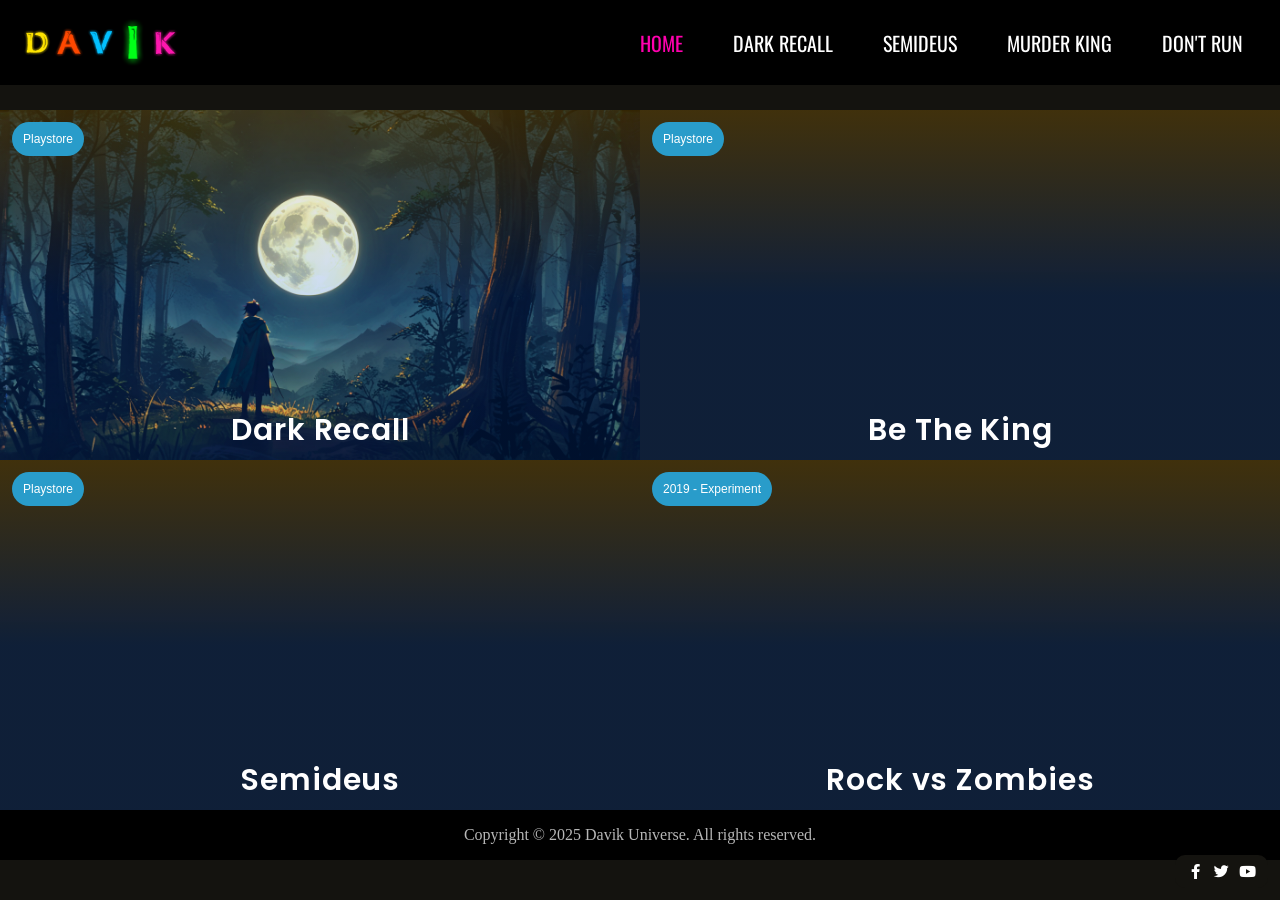
==== commit e3075c0c: "update for home" ====
--- a/index.html
+++ b/index.html
@@ -479,6 +479,10 @@
 							<li class="menu-item menu-item-type-post_type menu-item-object-page menu-item-136692">
 								<a href="murderking-privacy-policy.html"
 									class="elementor-item menu-link">Murder King</a>
+							</li>
+							<li class="menu-item menu-item-type-post_type menu-item-object-page menu-item-136692">
+								<a href="dont-run-privacy-policy.html"
+									class="elementor-item menu-link">Don't Run</a>
 							</li>
 						</ul>
 					</nav>
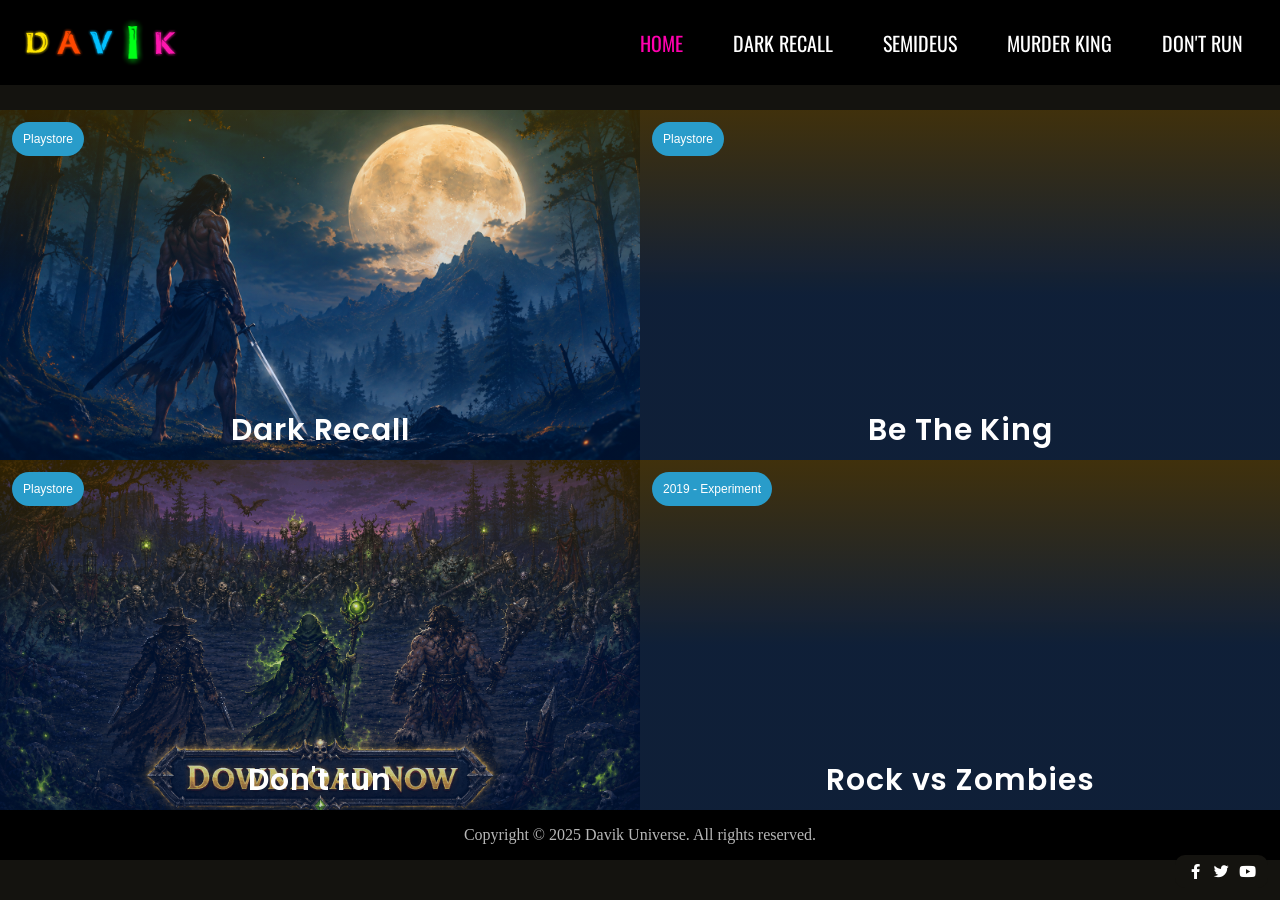
==== commit 1b2ecdfa: "update for don't run" ====
--- a/index.html
+++ b/index.html
@@ -147,8 +147,8 @@
 			background-position: center;
 		}
 
-		.tile--semideus {
-			background-image: url("https://i.imgur.com/PAL77GU.png");
+		.tile--dont_run {
+			background-image: url("public/img/dont_run_splash.png");
 		}
 
 		.tile--king {
@@ -521,11 +521,11 @@
 						</div>
 
 						<div class="jet-smart-tiles">
-							<div class="jet-smart-tiles__box tile tile--semideus">
-								<a href="https://play.google.com/store/apps/details?id=com.davik.semideus"
+							<div class="jet-smart-tiles__box tile tile--dont_run">
+								<a href="https://play.google.com/store/apps/details?id=com.davik.dontrun"
 									class="jet-smart-tiles__terms-link jet-smart-tiles__terms-link--21">Playstore</a>
 								<div class="jet-smart-tiles__box-content">
-									<div class="jet-smart-tiles__box-title tile__title">Semideus</div>
+									<div class="jet-smart-tiles__box-title tile__title">Don't run</div>
 								</div>
 							</div>
 						</div>
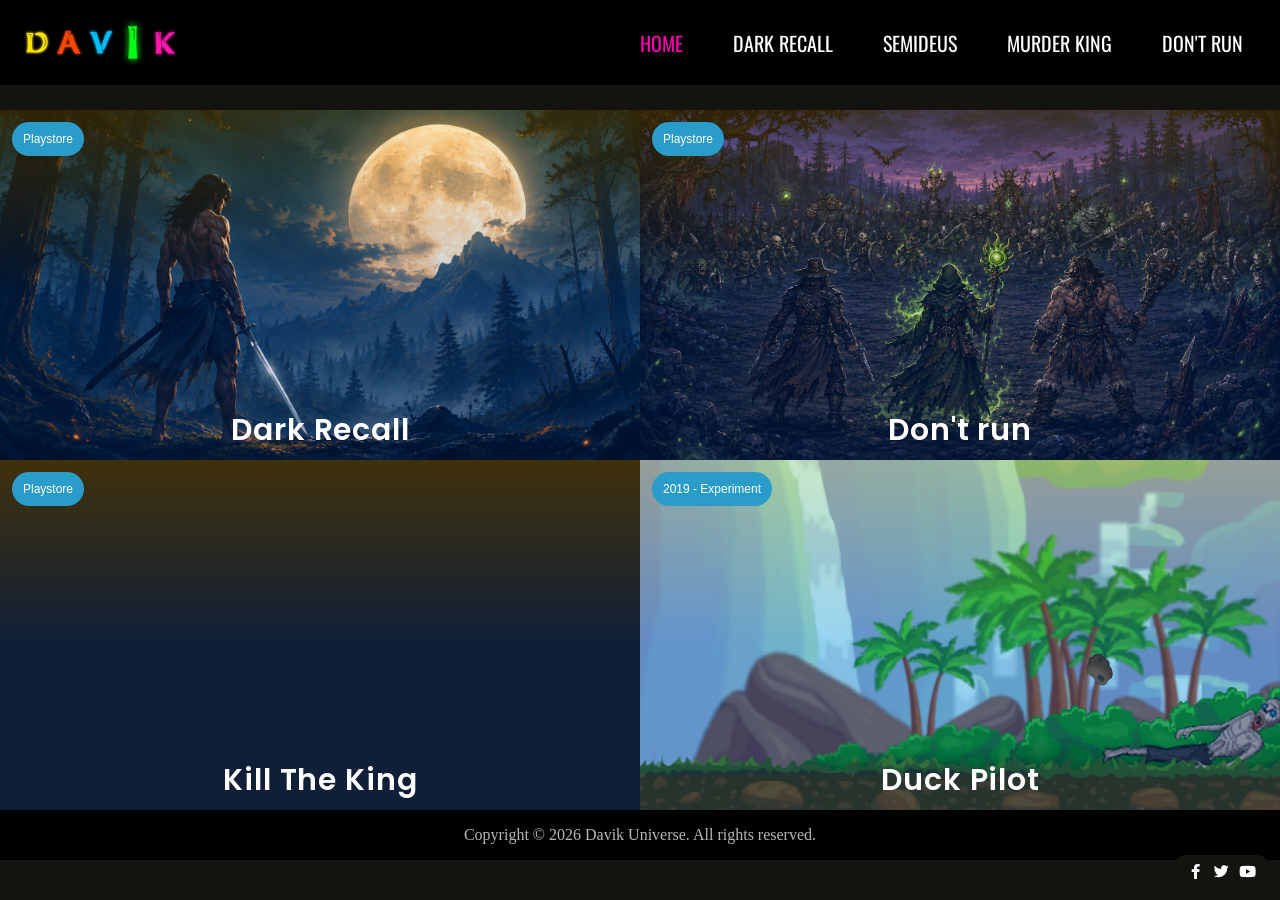
==== commit 12573a86: "update 1" ====
--- a/index.html
+++ b/index.html
@@ -155,8 +155,8 @@
 			background-image: url("https://imgur.com/LUqsk7x.jpg");
 		}
 
-		.tile--zombies {
-			background-image: url("https://i.imgur.com/p31Uu0K.png");
+		.tile--duck_pilot {
+			background-image: url("public/img/duck_pilot.webp");
 		}
 
 		.tile--dark_recall {
@@ -511,16 +511,6 @@
 							</div>
 						</div>
 						<div class="jet-smart-tiles">
-							<div class="jet-smart-tiles__box tile tile--king">
-								<a href="https://play.google.com/store/apps/details?id=com.phucle.murderking"
-									class="jet-smart-tiles__terms-link jet-smart-tiles__terms-link--21">Playstore</a>
-								<div class="jet-smart-tiles__box-content">
-									<div class="jet-smart-tiles__box-title tile__title">Be The King</div>
-								</div>
-							</div>
-						</div>
-
-						<div class="jet-smart-tiles">
 							<div class="jet-smart-tiles__box tile tile--dont_run">
 								<a href="https://play.google.com/store/apps/details?id=com.davik.dontrun"
 									class="jet-smart-tiles__terms-link jet-smart-tiles__terms-link--21">Playstore</a>
@@ -531,11 +521,21 @@
 						</div>
 
 						<div class="jet-smart-tiles">
-							<div class="jet-smart-tiles__box tile tile--zombies">
+							<div class="jet-smart-tiles__box tile tile--king">
+								<a href="https://play.google.com/store/apps/details?id=com.phucle.murderking"
+									class="jet-smart-tiles__terms-link jet-smart-tiles__terms-link--21">Playstore</a>
+								<div class="jet-smart-tiles__box-content">
+									<div class="jet-smart-tiles__box-title tile__title">Kill The King</div>
+								</div>
+							</div>
+						</div>
+
+						<div class="jet-smart-tiles">
+							<div class="jet-smart-tiles__box tile tile--duck_pilot">
 								<a class="jet-smart-tiles__terms-link jet-smart-tiles__terms-link--21">2019 - Experiment
 								</a>
 								<div class="jet-smart-tiles__box-content">
-									<div class="jet-smart-tiles__box-title tile__title">Rock vs Zombies</div>
+									<div class="jet-smart-tiles__box-title tile__title">Duck Pilot</div>
 								</div>
 							</div>
 						</div>
@@ -556,7 +556,7 @@
 				<div class="elementor-widget-wrap">
 					<div class="elementor-element elementor-element-e89cd31 elementor-widget elementor-widget-text-editor"
 						data-id="e89cd31" data-element_type="widget" data-widget_type="text-editor.default">
-						<p class="footer-text">Copyright © 2025 Davik Universe. All rights reserved.</p>
+						<p class="footer-text">Copyright © 2026 Davik Universe. All rights reserved.</p>
 					</div>
 				</div>
 			</div>
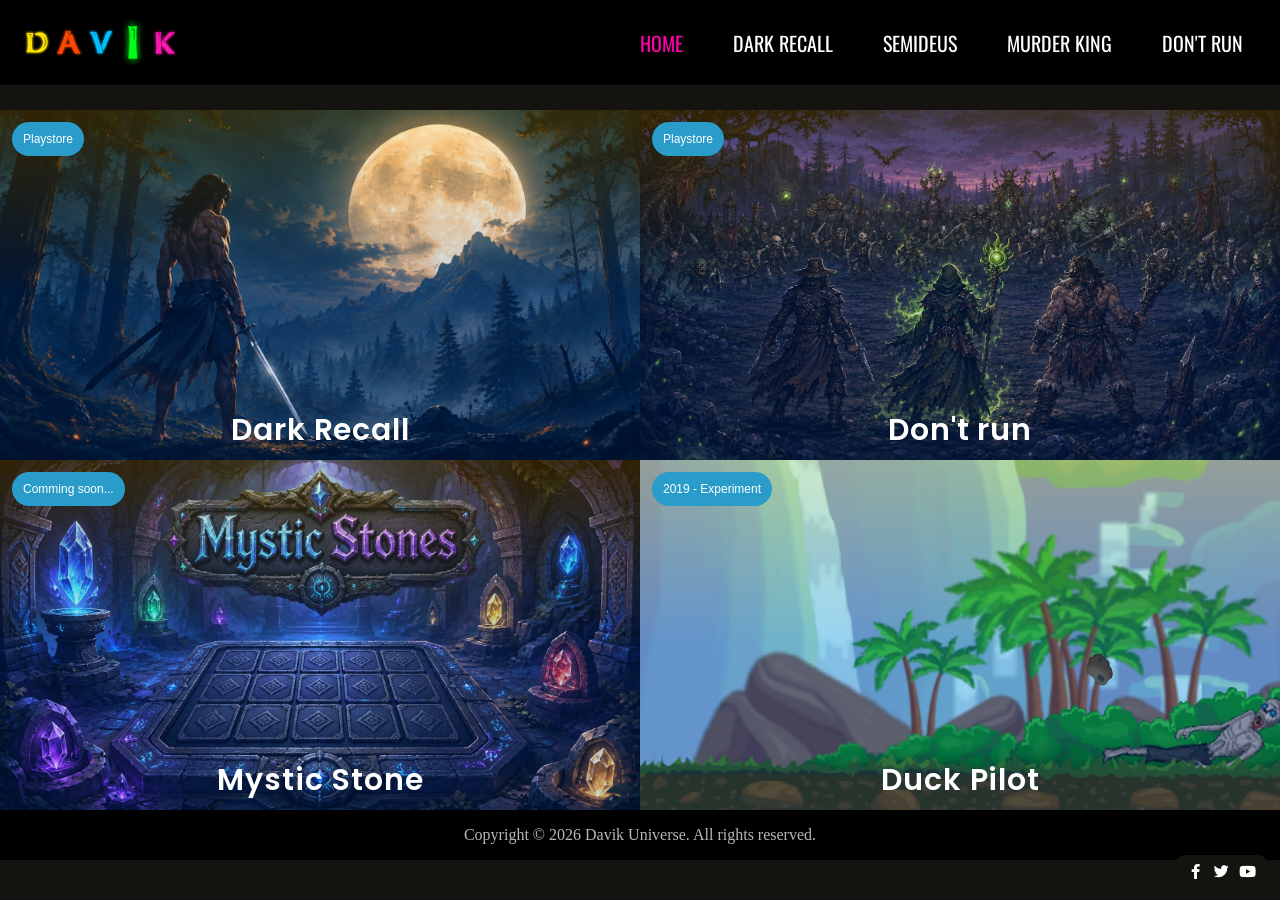
==== commit 903af7fa: "remove kill the king promotion" ====
--- a/index.html
+++ b/index.html
@@ -148,11 +148,11 @@
 		}
 
 		.tile--dont_run {
-			background-image: url("public/img/dont_run_splash.png");
-		}
-
-		.tile--king {
-			background-image: url("https://imgur.com/LUqsk7x.jpg");
+			background-image: url("public/img/dont_run_splash.webp");
+		}
+
+		.tile--mystic_stone {
+			background-image: url("public/img/bg_mystic_stone.webp");
 		}
 
 		.tile--duck_pilot {
@@ -160,7 +160,7 @@
 		}
 
 		.tile--dark_recall {
-			background-image: url("public/img/dark_recall.png");
+			background-image: url("public/img/dark_recall.webp");
 		}
 
 		.jet-smart-tiles__box {
@@ -521,11 +521,10 @@
 						</div>
 
 						<div class="jet-smart-tiles">
-							<div class="jet-smart-tiles__box tile tile--king">
-								<a href="https://play.google.com/store/apps/details?id=com.phucle.murderking"
-									class="jet-smart-tiles__terms-link jet-smart-tiles__terms-link--21">Playstore</a>
+							<div class="jet-smart-tiles__box tile tile--mystic_stone">
+								<a class="jet-smart-tiles__terms-link jet-smart-tiles__terms-link--21">Comming soon...</a>
 								<div class="jet-smart-tiles__box-content">
-									<div class="jet-smart-tiles__box-title tile__title">Kill The King</div>
+									<div class="jet-smart-tiles__box-title tile__title">Mystic Stone</div>
 								</div>
 							</div>
 						</div>
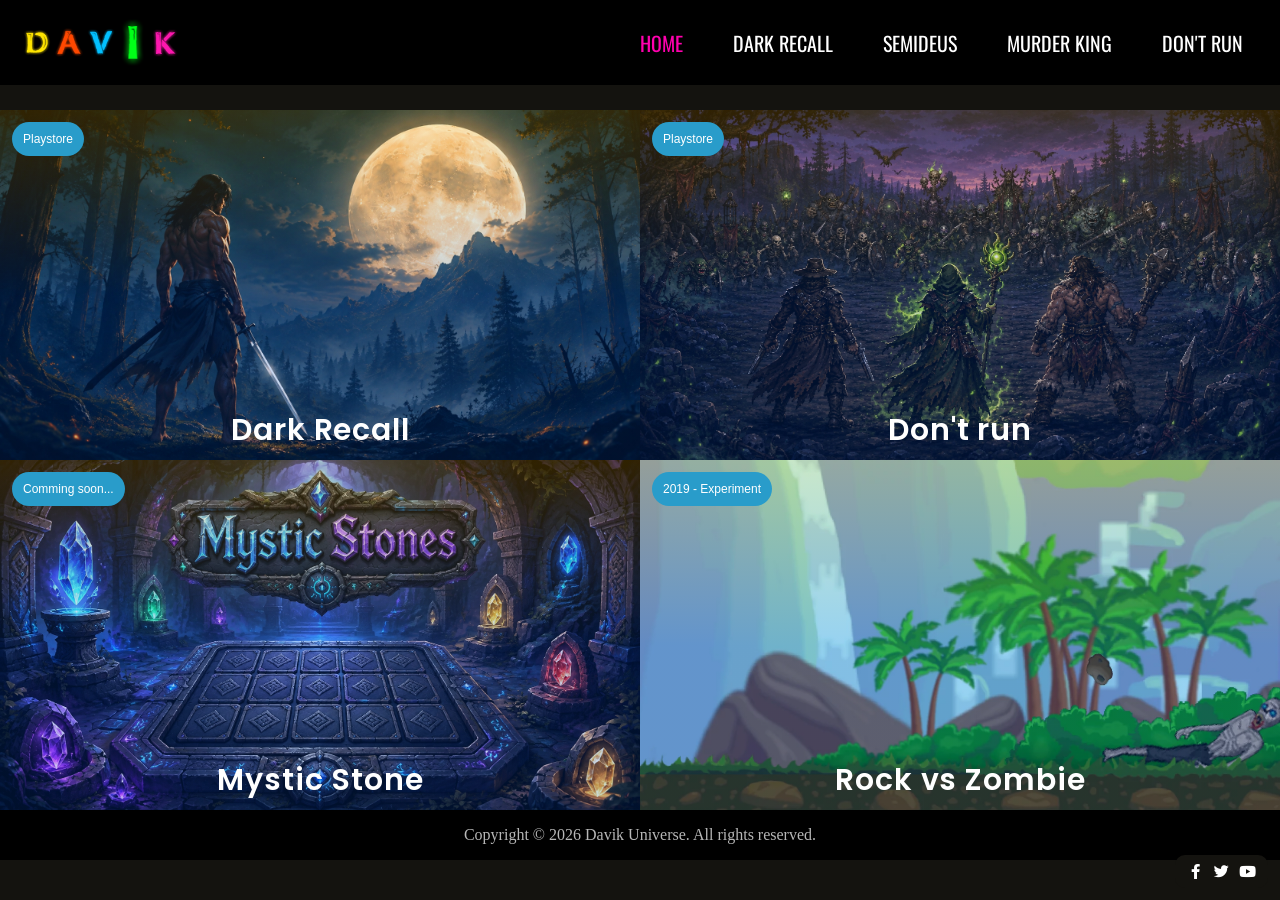
==== commit 25e6c841: "update2" ====
--- a/index.html
+++ b/index.html
@@ -534,7 +534,7 @@
 								<a class="jet-smart-tiles__terms-link jet-smart-tiles__terms-link--21">2019 - Experiment
 								</a>
 								<div class="jet-smart-tiles__box-content">
-									<div class="jet-smart-tiles__box-title tile__title">Duck Pilot</div>
+									<div class="jet-smart-tiles__box-title tile__title">Rock vs Zombie</div>
 								</div>
 							</div>
 						</div>
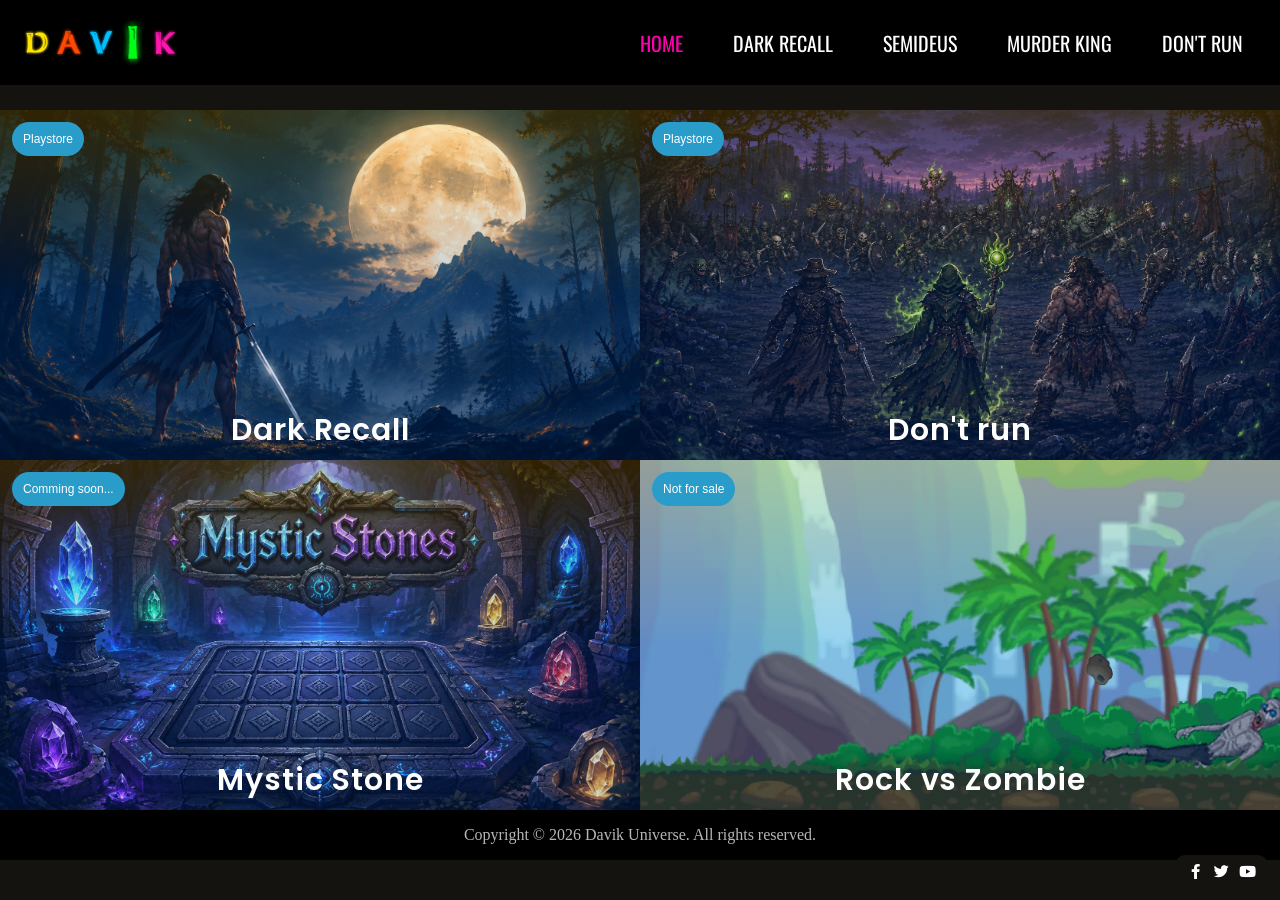
==== commit 9ee48b89: "update3" ====
--- a/index.html
+++ b/index.html
@@ -531,8 +531,7 @@
 
 						<div class="jet-smart-tiles">
 							<div class="jet-smart-tiles__box tile tile--duck_pilot">
-								<a class="jet-smart-tiles__terms-link jet-smart-tiles__terms-link--21">2019 - Experiment
-								</a>
+								<a class="jet-smart-tiles__terms-link jet-smart-tiles__terms-link--21">Not for sale</a>
 								<div class="jet-smart-tiles__box-content">
 									<div class="jet-smart-tiles__box-title tile__title">Rock vs Zombie</div>
 								</div>
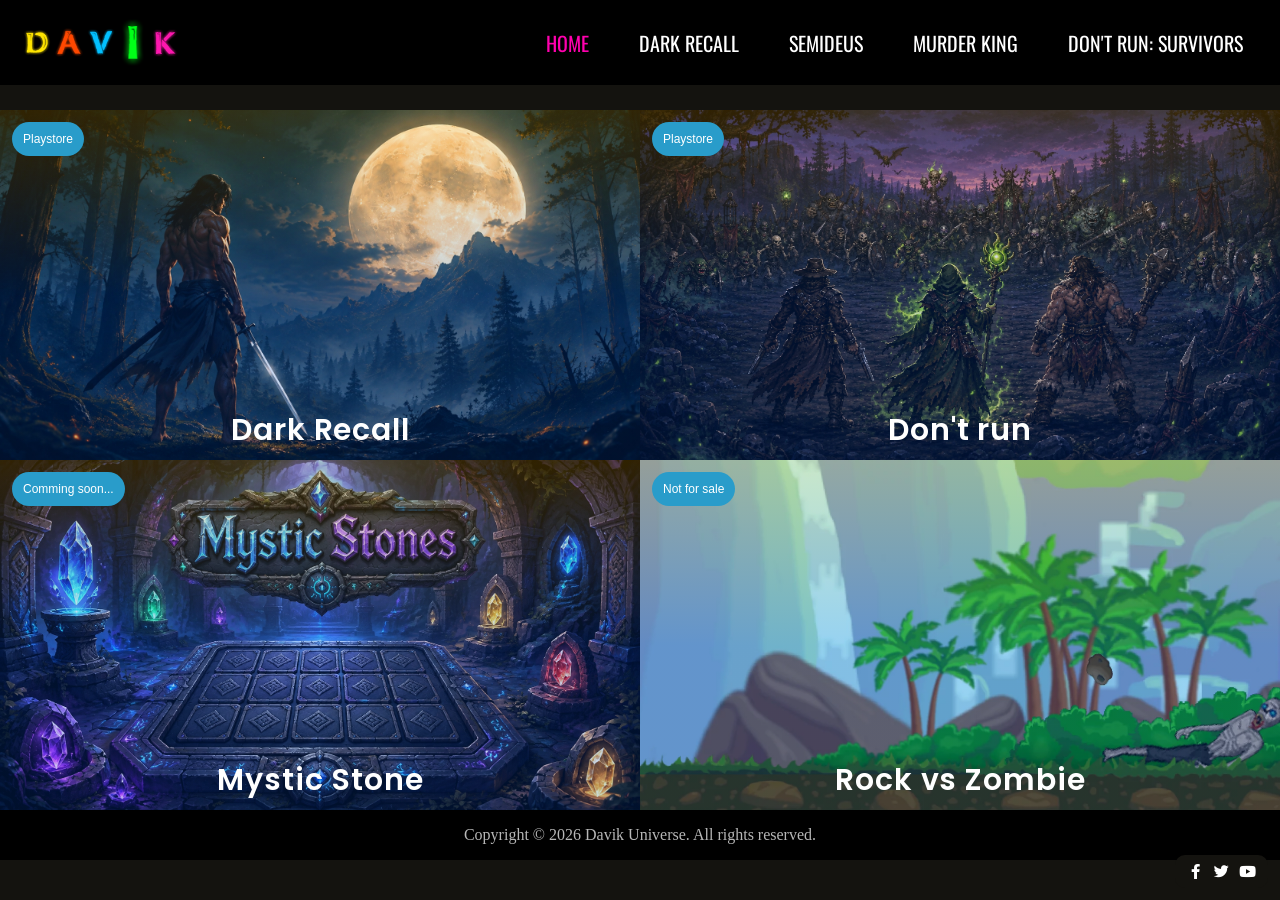
==== commit 4a43cfaf: "Rename Don't Run to Don't Run: Survivors on the website The game's store name is now "Don't Run: Sur" ====
--- a/index.html
+++ b/index.html
@@ -482,7 +482,7 @@
 							</li>
 							<li class="menu-item menu-item-type-post_type menu-item-object-page menu-item-136692">
 								<a href="dont-run-privacy-policy.html"
-									class="elementor-item menu-link">Don't Run</a>
+									class="elementor-item menu-link">Don't Run: Survivors</a>
 							</li>
 						</ul>
 					</nav>
